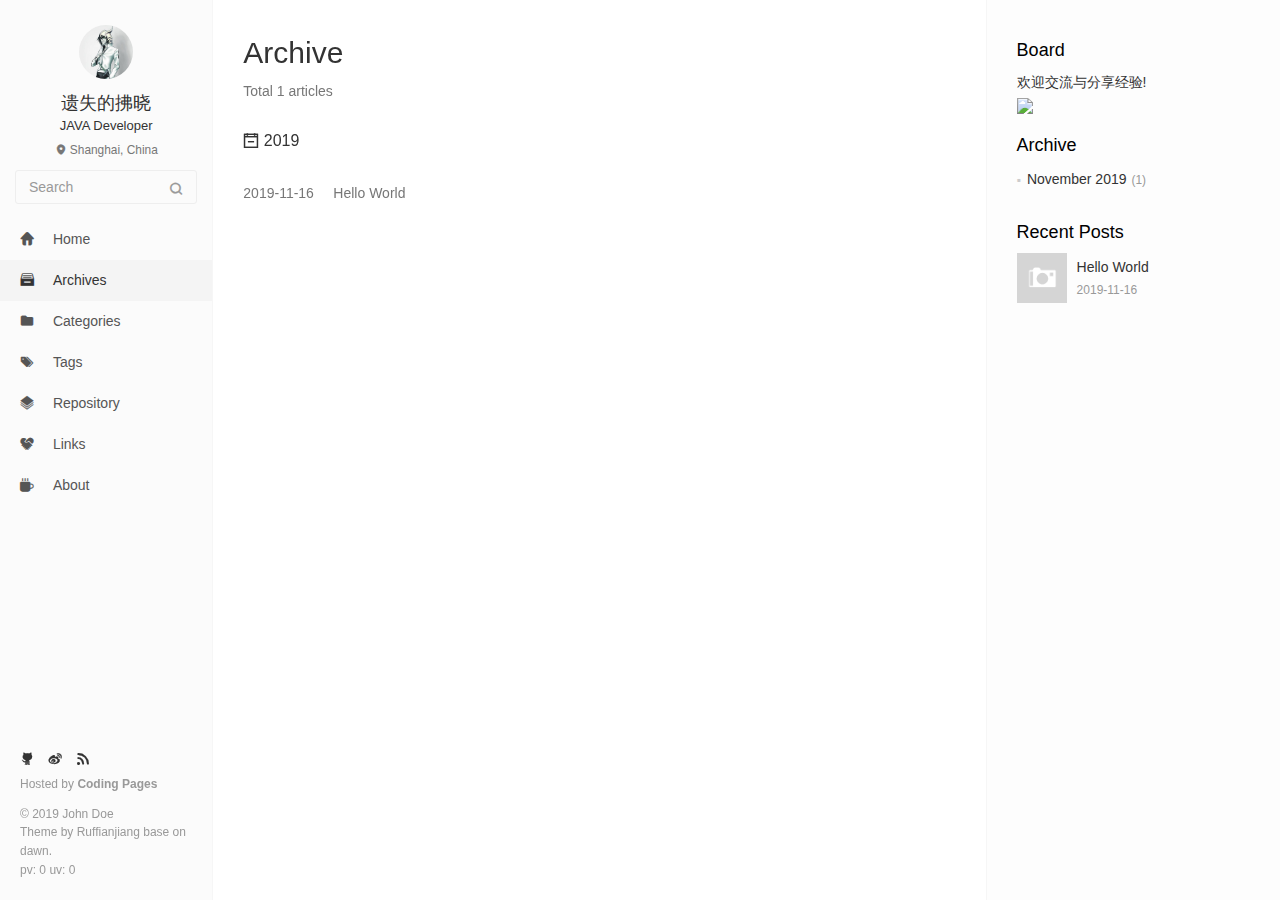
==== archives/index.html @ 8d607586 "Site updated: 2019-11-16 14:39:54" ====
<!DOCTYPE html>
<htmle>
<head>
  <meta charset="utf-8">
  
  <meta http-equiv="X-UA-Compatible" content="IE=edge,chrome=1">
  <meta name="viewport" content="width=device-width, initial-scale=1, maximum-scale=1, minimum-scale=1, user-scalable=no, minimal-ui">
  <meta name="renderer" content="webkit">
  <meta http-equiv="Cache-Control" content="no-transform" />
  <meta http-equiv="Cache-Control" content="no-siteapp" />
  <meta name="apple-mobile-web-app-capable" content="yes">
  <meta name="apple-mobile-web-app-status-bar-style" content="black">
  <meta name="format-detection" content="telephone=no,email=no,adress=no">
  <!-- Color theme for statusbar -->
  <meta name="theme-color" content="#000000" />
  <!-- 强制页面在当前窗口以独立页面显示,防止别人在框架里调用页面 -->
  <meta http-equiv="window-target" content="_top" />
  
  
  <title>Archive | Hexo</title>
  <meta property="og:type" content="website">
<meta property="og:title" content="Hexo">
<meta property="og:url" content="http:&#x2F;&#x2F;yoursite.com&#x2F;archives&#x2F;index.html">
<meta property="og:site_name" content="Hexo">
<meta property="og:locale" content="en">
<meta name="twitter:card" content="summary">
  <!-- Canonical links -->
  <link rel="canonical" href="http://yoursite.com/archives/index.html">
  
    <link rel="alternate" href="/atom.xml" title="Hexo" type="application/atom+xml">
  
  
    <link rel="icon" href="/favicon.png" type="image/x-icon">
  
  <link rel="stylesheet" href="/css/style.css">
  
  
  
    <link href="//cdn.jsdelivr.net/npm/@fancyapps/fancybox@3.3.5/dist/jquery.fancybox.min.css" rel="stylesheet">
  
  
</head>


<body class="main-center" itemscope itemtype="http://schema.org/WebPage">
  <header class="header" itemscope itemtype="http://schema.org/WPHeader">
  <div class="slimContent">
    <div class="navbar-header">
      
      
      <div class="profile-block text-center">
        <a id="avatar" href="https://github.com/Ruffianjiang" target="_blank">
          <img class="img-circle img-rotate" src="/images/avatar.jpg" width="200" height="200">
        </a>
        <h2 id="name" class="hidden-xs hidden-sm">遗失的拂晓</h2>
        <h3 id="title" class="hidden-xs hidden-sm hidden-md">JAVA Developer</h3>
        <small id="location" class="text-muted hidden-xs hidden-sm"><i class="icon icon-map-marker"></i> Shanghai, China</small>
      </div>
      
      <div class="search" id="search-form-wrap">

    <form class="search-form sidebar-form">
        <div class="input-group">
            <input type="text" class="search-form-input form-control" placeholder="Search" />
            <span class="input-group-btn">
                <button type="submit" class="search-form-submit btn btn-flat" onclick="return false;"><i class="icon icon-search"></i></button>
            </span>
        </div>
    </form>
    <div class="ins-search">
  <div class="ins-search-mask"></div>
  <div class="ins-search-container">
    <div class="ins-input-wrapper">
      <input type="text" class="ins-search-input" placeholder="Type something..." x-webkit-speech />
      <button type="button" class="close ins-close ins-selectable" data-dismiss="modal" aria-label="Close"><span aria-hidden="true">×</span></button>
    </div>
    <div class="ins-section-wrapper">
      <div class="ins-section-container"></div>
    </div>
  </div>
</div>


</div>
      <button class="navbar-toggle collapsed" type="button" data-toggle="collapse" data-target="#main-navbar" aria-controls="main-navbar" aria-expanded="false">
        <span class="sr-only">Toggle navigation</span>
        <span class="icon-bar"></span>
        <span class="icon-bar"></span>
        <span class="icon-bar"></span>
      </button>
    </div>
    <nav id="main-navbar" class="collapse navbar-collapse" itemscope itemtype="http://schema.org/SiteNavigationElement" role="navigation">
      <ul class="nav navbar-nav main-nav menu-highlight">
        
        
        <li class="menu-item menu-item-home">
          <a href="/.">
            
            <i class="icon icon-home-fill"></i>
            
            <span class="menu-title">Home</span>
          </a>
        </li>
        
        
        <li class="menu-item menu-item-archives">
          <a href="/archives">
            
            <i class="icon icon-archives-fill"></i>
            
            <span class="menu-title">Archives</span>
          </a>
        </li>
        
        
        <li class="menu-item menu-item-categories">
          <a href="/categories">
            
            <i class="icon icon-folder"></i>
            
            <span class="menu-title">Categories</span>
          </a>
        </li>
        
        
        <li class="menu-item menu-item-tags">
          <a href="/tags">
            
            <i class="icon icon-tags"></i>
            
            <span class="menu-title">Tags</span>
          </a>
        </li>
        
        
        <li class="menu-item menu-item-repository">
          <a href="/repository">
            
            <i class="icon icon-project"></i>
            
            <span class="menu-title">Repository</span>
          </a>
        </li>
        
        
        <li class="menu-item menu-item-links">
          <a href="/links">
            
            <i class="icon icon-friendship"></i>
            
            <span class="menu-title">Links</span>
          </a>
        </li>
        
        
        <li class="menu-item menu-item-about">
          <a href="/about">
            
            <i class="icon icon-cup-fill"></i>
            
            <span class="menu-title">About</span>
          </a>
        </li>
        
      </ul>
      
	
    <ul class="social-links">
    	
        <li><a href="https://github.com/Ruffianjiang" target="_blank" title="Github" data-toggle=tooltip data-placement=top><i class="icon icon-github"></i></a></li>
        
        <li><a href="http://weibo.com/lossingdawnn" target="_blank" title="Weibo" data-toggle=tooltip data-placement=top><i class="icon icon-weibo"></i></a></li>
        
        <li><a href="/atom.xml" target="_blank" title="Rss" data-toggle=tooltip data-placement=top><i class="icon icon-rss"></i></a></li>
        
    </ul>

    </nav>
  </div>
</header>

  
    <aside class="sidebar" itemscope itemtype="http://schema.org/WPSideBar">
  <div class="slimContent">
    
      <div class="widget">
    <h3 class="widget-title">Board</h3>
    <div class="widget-body">
        <div id="board">
            <div class="content">
                <p>欢迎交流与分享经验!</p> <img src="https://s2.ax1x.com/2019/05/25/VFodPJ.jpg"/>
            </div>
        </div>
    </div>
</div>

    
      

    
      

    
      
    
      
  <div class="widget">
    <h3 class="widget-title">Archive</h3>
    <div class="widget-body">
      <ul class="archive-list"><li class="archive-list-item"><a class="archive-list-link" href="/archives/2019/11/">November 2019</a><span class="archive-list-count">1</span></li></ul>
    </div>
  </div>


    
      
  <div class="widget">
    <h3 class="widget-title">Recent Posts</h3>
    <div class="widget-body">
      <ul class="recent-post-list list-unstyled ">
        
          <li>
            
            <div class="item-thumb">
              <a href="/2019/11/16/hello-world/" class="thumb">
    
    
        <span class="thumb-image thumb-none"></span>
    
</a>

            </div>
            
            <div class="item-inner">
              <p class="item-category">
                
              </p>
              <p class="item-title">
                <a href="/2019/11/16/hello-world/" class="title">Hello World</a>
              </p>
              <p class="item-date">
                <time datetime="2019-11-16T06:09:20.937Z" itemprop="datePublished">2019-11-16</time>
              </p>
            </div>
          </li>
          
      </ul>
    </div>
  </div>
  

    
  </div>
</aside>

  
  
<main class="main" role="main">
  	<article class="content article article-archives article-type-list" itemscope="">
	    <header class="article-header">
	      <h1 itemprop="title">Archive</h1>
	      <p class="text-muted">Total 1 articles</p>
	    </header>
	    <div class="article-body">
	      
  
  
    
    
      
      
      <section class="panel panel-default b-no">
        <div class="panel-heading" role="tab">
          <h3 class="panel-title">
            <a data-toggle="collapse" href="#collapse2019" aria-expanded="true">
              <i class="icon icon-calendar-plus text-active"></i><i class="icon icon-calendar-minus text"></i>
              2019
            </a>
            <!--<a href="/archives/2019" class="archive-year">2019</a>-->
          </h3>
        </div>
        <div id="collapse2019" class="panel-collapse collapse in" role="tabpanel" aria-labelledby="heading2019">
        <div class="panel-body">
          <div class="collection">
    
    
<a href="/2019/11/16/hello-world/" class="collection-item" target="_blank" itemprop="url">
  <time datetime="2019-11-16T06:09:20.937Z" itemprop="datePublished">2019-11-16</time>
  <span>&nbsp;&nbsp;&nbsp;</span> Hello World
</a>


  
  
    </div></div></div></section>
  


	    </div>
  	</article>
  	
 	
</main>

  <footer class="footer" itemscope itemtype="http://schema.org/WPFooter">
    
	
    <ul class="social-links">
    	
        <li><a href="https://github.com/Ruffianjiang" target="_blank" title="Github" data-toggle=tooltip data-placement=top><i class="icon icon-github"></i></a></li>
        
        <li><a href="http://weibo.com/lossingdawnn" target="_blank" title="Weibo" data-toggle=tooltip data-placement=top><i class="icon icon-weibo"></i></a></li>
        
        <li><a href="/atom.xml" target="_blank" title="Rss" data-toggle=tooltip data-placement=top><i class="icon icon-rss"></i></a></li>
        
    </ul>

    <div class="copyright">
        <p>Hosted by <a href="https://pages.coding.me" target="_blank" rel="noopener" style="font-weight: bold">Coding Pages</a></p>

        
            &copy; 2019 John Doe
        

        <div class="publishby">
            Theme by <a href="https://github.com/Ruffianjiang" target="_blank">
                Ruffianjiang </a>base on <a
                    href="https://github.com/Ruffianjiang/hexo-theme-dawn" target="_blank">dawn</a>.
        </div>

        
            <script async src="//busuanzi.ibruce.info/busuanzi/2.3/busuanzi.pure.mini.js"></script>
            <span id="busuanzi_container_site_pv_diy" class="busuanzi">pv: <span id="busuanzi_value_site_pv">0</span> </span>
            <span id="busuanzi_container_site_uv_diy" class="busuanzi">uv: <span id="busuanzi_value_site_uv">0</span></span>
        

        <!--
        <script src="https://s19.cnzz.com/z_stat.php?id=1273905585&web_id=1273905585" language="JavaScript"></script>
        <script type="text/javascript">
            var cnzz_protocol = (("https:" == document.location.protocol) ? " https://" : " http://");
            document.write(unescape("%3Cspan id='cnzz_stat_icon_1273905585'%3E%3C/span%3E%3Cscript src='"
                + cnzz_protocol
                + "s19.cnzz.com/z_stat.php%3Fid%3D1273905585%26online%3D1%26show%3Dline' type='text/javascript'%3E%3C/script%3E"));
        </script>

        <script type="text/javascript">
            var cnzz_protocol = (("https:" == document.location.protocol) ? " https://" : " http://");
            document.write(unescape("%3Cspan id='cnzz_stat_icon_1273905585'%3E%3C/span%3E%3Cscript src='"
                + cnzz_protocol
                + "s19.cnzz.com/z_stat.php%3Fid%3D1273905585%26show%3Dpic' type='text/javascript'%3E%3C/script%3E"));
        </script>

        <script type="text/javascript">
            var cnzz_s_tag = document.createElement('script');
            cnzz_s_tag.type = 'text/javascript';
            cnzz_s_tag.async = true;
            cnzz_s_tag.charset = 'utf-8';
            cnzz_s_tag.src = 'https://s19.cnzz.com/z_stat.php%3Fid%3D1273905585%26show%3Dpic';
            var root_s = document.getElementsByTagName('script')[0];
            root_s.parentNode.insertBefore(cnzz_s_tag, root_s);
        </script>

        <script type="text/javascript">
            var cnzz_protocol = (("https:" == document.location.protocol) ? " https://" : " http://");
            document.write(unescape("%3Cspan id='cnzz_stat_icon_1273905585'%3E%3C/span%3E%3Cscript src='"
                + cnzz_protocol
                + "s19.cnzz.com/z_stat.php%3Fid%3D1273905585' type='text/javascript'%3E%3C/script%3E"));
        </script>
        -->

    </div>
</footer>

  <script src="//cdn.jsdelivr.net/npm/jquery@1.12.4/dist/jquery.min.js"></script>
<script>
window.jQuery || document.write('<script src="js/jquery.min.js"><\/script>')
</script>
<script src="/js/plugin.min.js"></script>
<script src="/js/application.js"></script>

    <script>
(function (window) {
    var INSIGHT_CONFIG = {
        TRANSLATION: {
            POSTS: 'Posts',
            PAGES: 'Pages',
            CATEGORIES: 'Categories',
            TAGS: 'Tags',
            UNTITLED: '(Untitled)',
        },
        ROOT_URL: '/',
        CONTENT_URL: '/content.json',
    };
    window.INSIGHT_CONFIG = INSIGHT_CONFIG;
})(window);
</script>
<script src="/js/insight.js"></script>







  <script src="//cdn.jsdelivr.net/npm/@fancyapps/fancybox@3.3.5/dist/jquery.fancybox.min.js"></script>
  <script>
  //利用 FancyBox 实现点击图片放大
  $(document).ready(function() {
    $('article img').not('[hidden]').not('.panel-body img').each(function() {
      var $image = $(this);
      var imageCaption = $image.attr('alt');
      var $imageWrapLink = $image.parent('a');
      if ($imageWrapLink.length < 1) {
        var src = this.getAttribute('src');
        var idx = src.lastIndexOf('?');
        if (idx != -1) {
          src = src.substring(0, idx);
        }
        $imageWrapLink = $image.wrap('<a href="' + src + '"></a>').parent('a');
      }
      $imageWrapLink.attr('data-fancybox', 'images');
      if (imageCaption) {
        $imageWrapLink.attr('data-caption', imageCaption);
      }
    });
    $().fancybox({
      selector: '[data-fancybox="images"]',
      hash: false,
      loop: false,
    });
  });
  </script>




    <script defer>
var _hmt = _hmt || [];

</script>



</body>
</html>
---- css/style.css ----
@charset "UTF-8";

/**
 * global variables and mixins
 */

/**
 * font family
 */

/**
 *
 */

/* Mixins */

/**
 * bootstrap
 */

/*!
 * Bootstrap v3.3.7 (http://getbootstrap.com)
 * Copyright 2011-2016 Twitter, Inc.
 * Licensed under MIT (https://github.com/twbs/bootstrap/blob/master/LICENSE)
 */

/*! normalize.css v3.0.3 | MIT License | github.com/necolas/normalize.css */

html {
  font-family: sans-serif;
  -ms-text-size-adjust: 100%;
  -webkit-text-size-adjust: 100%;
}

body {
  margin: 0;
}

article,
aside,
details,
figcaption,
figure,
footer,
header,
hgroup,
main,
menu,
nav,
section,
summary {
  display: block;
}

audio,
canvas,
progress,
video {
  display: inline-block;
  vertical-align: baseline;
}

audio:not([controls]) {
  display: none;
  height: 0;
}

[hidden],
template {
  display: none;
}

a {
  background-color: transparent;
}

a:active,
a:hover {
  outline: 0;
}

abbr[title] {
  border-bottom: 1px dotted;
}

b,
strong {
  font-weight: bold;
}

dfn {
  font-style: italic;
}

h1 {
  font-size: 2em;
  margin: 0.67em 0;
}

mark {
  background: #ff0;
  color: #000;
}

small {
  font-size: 80%;
}

sub,
sup {
  font-size: 75%;
  line-height: 0;
  position: relative;
  vertical-align: baseline;
}

sup {
  top: -0.5em;
}

sub {
  bottom: -0.25em;
}

img {
  border: 0;
}

svg:not(:root) {
  overflow: hidden;
}

figure {
  margin: 1em 40px;
}

hr {
  -webkit-box-sizing: content-box;
  box-sizing: content-box;
  height: 0;
}

pre {
  overflow: auto;
}

code,
kbd,
pre,
samp {
  font-family: monospace,monospace;
  font-size: 1em;
}

button,
input,
optgroup,
select,
textarea {
  color: inherit;
  font: inherit;
  margin: 0;
}

button {
  overflow: visible;
}

button,
select {
  text-transform: none;
}

button,
html input[type="button"],
input[type="reset"],
input[type="submit"] {
  -webkit-appearance: button;
  cursor: pointer;
}

button[disabled],
html input[disabled] {
  cursor: default;
}

button::-moz-focus-inner,
input::-moz-focus-inner {
  border: 0;
  padding: 0;
}

input {
  line-height: normal;
}

input[type="checkbox"],
input[type="radio"] {
  -webkit-box-sizing: border-box;
  box-sizing: border-box;
  padding: 0;
}

input[type="number"]::-webkit-inner-spin-button,
input[type="number"]::-webkit-outer-spin-button {
  height: auto;
}

input[type="search"] {
  -webkit-appearance: textfield;
  -webkit-box-sizing: content-box;
  box-sizing: content-box;
}

input[type="search"]::-webkit-search-cancel-button,
input[type="search"]::-webkit-search-decoration {
  -webkit-appearance: none;
}

fieldset {
  border: 1px solid #c0c0c0;
  margin: 0 2px;
  padding: 0.35em 0.625em 0.75em;
}

legend {
  border: 0;
  padding: 0;
}

textarea {
  overflow: auto;
}

optgroup {
  font-weight: bold;
}

table {
  border-collapse: collapse;
  border-spacing: 0;
}

td,
th {
  padding: 0;
}

/*! Source: https://github.com/h5bp/html5-boilerplate/blob/master/src/css/main.css */

* {
  -webkit-box-sizing: border-box;
  box-sizing: border-box;
}

*:before,
*:after {
  -webkit-box-sizing: border-box;
  box-sizing: border-box;
}

html {
  font-size: 10px;
  -webkit-tap-highlight-color: transparent;
}

input,
button,
select,
textarea {
  font-family: inherit;
  font-size: inherit;
  line-height: inherit;
}

a {
  color: #2196f3;
  text-decoration: none;
}

a:hover,
a:focus {
  color: #0a6ebd;
  text-decoration: underline;
}

a:focus {
  outline: 5px auto -webkit-focus-ring-color;
  outline-offset: -2px;
}

figure {
  margin: 0;
}

img {
  vertical-align: middle;
}

.img-responsive {
  display: block;
  max-width: 100%;
  height: auto;
}

.img-rounded {
  border-radius: 6px;
}

.img-thumbnail {
  padding: 4px;
  line-height: 1.57143;
  background-color: #fff;
  border: 1px solid #ddd;
  border-radius: 4px;
  -webkit-transition: all 0.2s ease-in-out;
  transition: all 0.2s ease-in-out;
  display: inline-block;
  max-width: 100%;
  height: auto;
}

.img-circle {
  border-radius: 50%;
}

hr {
  margin-top: 21px;
  margin-bottom: 21px;
  border: 0;
  border-top: 1px solid #eeeeee;
}

.sr-only {
  position: absolute;
  width: 1px;
  height: 1px;
  margin: -1px;
  padding: 0;
  overflow: hidden;
  clip: rect(0, 0, 0, 0);
  border: 0;
}

.sr-only-focusable:active,
.sr-only-focusable:focus {
  position: static;
  width: auto;
  height: auto;
  margin: 0;
  overflow: visible;
  clip: auto;
}

[role="button"] {
  cursor: pointer;
}

h1,
h2,
h3,
h4,
h5,
h6,
.h1,
.h2,
.h3,
.h4,
.h5,
.h6 {
  font-family: inherit;
  font-weight: 500;
  line-height: 1.1;
  color: inherit;
}

h1 small,
h1 .small,
h2 small,
h2 .small,
h3 small,
h3 .small,
h4 small,
h4 .small,
h5 small,
h5 .small,
h6 small,
h6 .small,
.h1 small,
.h1 .small,
.h2 small,
.h2 .small,
.h3 small,
.h3 .small,
.h4 small,
.h4 .small,
.h5 small,
.h5 .small,
.h6 small,
.h6 .small {
  font-weight: normal;
  line-height: 1;
  color: #777777;
}

h1,
.h1,
h2,
.h2,
h3,
.h3 {
  margin-top: 21px;
  margin-bottom: 10.5px;
}

h1 small,
h1 .small,
.h1 small,
.h1 .small,
h2 small,
h2 .small,
.h2 small,
.h2 .small,
h3 small,
h3 .small,
.h3 small,
.h3 .small {
  font-size: 65%;
}

h4,
.h4,
h5,
.h5,
h6,
.h6 {
  margin-top: 10.5px;
  margin-bottom: 10.5px;
}

h4 small,
h4 .small,
.h4 small,
.h4 .small,
h5 small,
h5 .small,
.h5 small,
.h5 .small,
h6 small,
h6 .small,
.h6 small,
.h6 .small {
  font-size: 75%;
}

h1,
.h1 {
  font-size: 30px;
}

h2,
.h2 {
  font-size: 26px;
}

h3,
.h3 {
  font-size: 22px;
}

h4,
.h4 {
  font-size: 18px;
}

h5,
.h5 {
  font-size: 14px;
}

h6,
.h6 {
  font-size: 12px;
}

p {
  margin: 0 0 10.5px;
}

.lead {
  margin-bottom: 21px;
  font-size: 16px;
  font-weight: 300;
  line-height: 1.4;
}

small,
.small {
  font-size: 85%;
}

mark,
.mark {
  background-color: #fcf8e3;
  padding: .2em;
}

.text-left {
  text-align: left;
}

.text-right {
  text-align: right;
}

.text-center {
  text-align: center;
}

.text-justify {
  text-align: justify;
}

.text-nowrap {
  white-space: nowrap;
}

.text-lowercase {
  text-transform: lowercase;
}

.text-uppercase,
.initialism {
  text-transform: uppercase;
}

.text-capitalize {
  text-transform: capitalize;
}

.text-muted {
  color: #777777 !important;
}

.text-primary {
  color: #2196f3;
}

a.text-primary:hover,
a.text-primary:focus {
  color: #0c7cd5;
}

.text-success {
  color: #3c763d;
}

a.text-success:hover,
a.text-success:focus {
  color: #2b542c;
}

.text-info {
  color: #31708f;
}

a.text-info:hover,
a.text-info:focus {
  color: #245269;
}

.text-warning {
  color: #8a6d3b;
}

a.text-warning:hover,
a.text-warning:focus {
  color: #66512c;
}

.text-danger {
  color: #a94442;
}

a.text-danger:hover,
a.text-danger:focus {
  color: #843534;
}

.bg-primary {
  color: #fff;
}

.bg-primary {
  background-color: #2196f3;
}

a.bg-primary:hover,
a.bg-primary:focus {
  background-color: #0c7cd5;
}

.bg-success {
  background-color: #dff0d8;
}

a.bg-success:hover,
a.bg-success:focus {
  background-color: #c1e2b3;
}

.bg-info {
  background-color: #d9edf7;
}

a.bg-info:hover,
a.bg-info:focus {
  background-color: #afd9ee;
}

.bg-warning {
  background-color: #fcf8e3;
}

a.bg-warning:hover,
a.bg-warning:focus {
  background-color: #f7ecb5;
}

.bg-danger {
  background-color: #f2dede;
}

a.bg-danger:hover,
a.bg-danger:focus {
  background-color: #e4b9b9;
}

.page-header {
  padding-bottom: 9.5px;
  margin: 42px 0 21px;
  border-bottom: 1px solid #eeeeee;
}

ul,
ol {
  margin-top: 0;
  margin-bottom: 10.5px;
}

ul ul,
ul ol,
ol ul,
ol ol {
  margin-bottom: 0;
}

.list-unstyled {
  padding-left: 0;
  list-style: none;
}

.list-inline {
  padding-left: 0;
  list-style: none;
  margin-left: -5px;
}

.list-inline > li {
  display: inline-block;
  padding-left: 5px;
  padding-right: 5px;
}

dl {
  margin-top: 0;
  margin-bottom: 21px;
}

dt,
dd {
  line-height: 1.57143;
}

dt {
  font-weight: bold;
}

dd {
  margin-left: 0;
}

.dl-horizontal dd:before,
.dl-horizontal dd:after {
  content: " ";
  display: table;
}

.dl-horizontal dd:after {
  clear: both;
}

abbr[title],
abbr[data-original-title] {
  cursor: help;
  border-bottom: 1px dotted #777777;
}

.initialism {
  font-size: 90%;
}

blockquote {
  padding: 10.5px 16px;
  margin: 0 0 21px;
  border: 1px dotted #eeeeee;
  border-left: 3px solid #eeeeee;
  background-color: #fbfbfb;
}

blockquote p:last-child,
blockquote ul:last-child,
blockquote ol:last-child {
  margin-bottom: 0;
}

blockquote footer,
blockquote small,
blockquote .small {
  display: block;
  font-size: 80%;
  line-height: 1.57143;
  color: #777777;
}

blockquote footer:before,
blockquote small:before,
blockquote .small:before {
  content: '\2014 \00A0';
}

.blockquote-reverse,
blockquote.pull-right {
  padding-right: 15px;
  padding-left: 0;
  border-right: 5px solid #eeeeee;
  border-left: 0;
  text-align: right;
}

.blockquote-reverse footer:before,
.blockquote-reverse small:before,
.blockquote-reverse .small:before,
blockquote.pull-right footer:before,
blockquote.pull-right small:before,
blockquote.pull-right .small:before {
  content: '';
}

.blockquote-reverse footer:after,
.blockquote-reverse small:after,
.blockquote-reverse .small:after,
blockquote.pull-right footer:after,
blockquote.pull-right small:after,
blockquote.pull-right .small:after {
  content: '\00A0 \2014';
}

address {
  margin-bottom: 21px;
  font-style: normal;
  line-height: 1.57143;
}

.container {
  margin-right: auto;
  margin-left: auto;
  padding-left: 15px;
  padding-right: 15px;
}

.container:before,
.container:after {
  content: " ";
  display: table;
}

.container:after {
  clear: both;
}

.container-fluid {
  margin-right: auto;
  margin-left: auto;
  padding-left: 15px;
  padding-right: 15px;
}

.container-fluid:before,
.container-fluid:after {
  content: " ";
  display: table;
}

.container-fluid:after {
  clear: both;
}

.row {
  margin-left: -15px;
  margin-right: -15px;
}

.row:before,
.row:after {
  content: " ";
  display: table;
}

.row:after {
  clear: both;
}

.col-xs-1,
.col-sm-1,
.col-md-1,
.col-lg-1,
.col-xs-2,
.col-sm-2,
.col-md-2,
.col-lg-2,
.col-xs-3,
.col-sm-3,
.col-md-3,
.col-lg-3,
.col-xs-4,
.col-sm-4,
.col-md-4,
.col-lg-4,
.col-xs-5,
.col-sm-5,
.col-md-5,
.col-lg-5,
.col-xs-6,
.col-sm-6,
.col-md-6,
.col-lg-6,
.col-xs-7,
.col-sm-7,
.col-md-7,
.col-lg-7,
.col-xs-8,
.col-sm-8,
.col-md-8,
.col-lg-8,
.col-xs-9,
.col-sm-9,
.col-md-9,
.col-lg-9,
.col-xs-10,
.col-sm-10,
.col-md-10,
.col-lg-10,
.col-xs-11,
.col-sm-11,
.col-md-11,
.col-lg-11,
.col-xs-12,
.col-sm-12,
.col-md-12,
.col-lg-12 {
  position: relative;
  min-height: 1px;
  padding-left: 15px;
  padding-right: 15px;
}

.col-xs-1,
.col-xs-2,
.col-xs-3,
.col-xs-4,
.col-xs-5,
.col-xs-6,
.col-xs-7,
.col-xs-8,
.col-xs-9,
.col-xs-10,
.col-xs-11,
.col-xs-12 {
  float: left;
}

.col-xs-1 {
  width: 8.33333%;
}

.col-xs-2 {
  width: 16.66667%;
}

.col-xs-3 {
  width: 25%;
}

.col-xs-4 {
  width: 33.33333%;
}

.col-xs-5 {
  width: 41.66667%;
}

.col-xs-6 {
  width: 50%;
}

.col-xs-7 {
  width: 58.33333%;
}

.col-xs-8 {
  width: 66.66667%;
}

.col-xs-9 {
  width: 75%;
}

.col-xs-10 {
  width: 83.33333%;
}

.col-xs-11 {
  width: 91.66667%;
}

.col-xs-12 {
  width: 100%;
}

.col-xs-pull-0 {
  right: auto;
}

.col-xs-pull-1 {
  right: 8.33333%;
}

.col-xs-pull-2 {
  right: 16.66667%;
}

.col-xs-pull-3 {
  right: 25%;
}

.col-xs-pull-4 {
  right: 33.33333%;
}

.col-xs-pull-5 {
  right: 41.66667%;
}

.col-xs-pull-6 {
  right: 50%;
}

.col-xs-pull-7 {
  right: 58.33333%;
}

.col-xs-pull-8 {
  right: 66.66667%;
}

.col-xs-pull-9 {
  right: 75%;
}

.col-xs-pull-10 {
  right: 83.33333%;
}

.col-xs-pull-11 {
  right: 91.66667%;
}

.col-xs-pull-12 {
  right: 100%;
}

.col-xs-push-0 {
  left: auto;
}

.col-xs-push-1 {
  left: 8.33333%;
}

.col-xs-push-2 {
  left: 16.66667%;
}

.col-xs-push-3 {
  left: 25%;
}

.col-xs-push-4 {
  left: 33.33333%;
}

.col-xs-push-5 {
  left: 41.66667%;
}

.col-xs-push-6 {
  left: 50%;
}

.col-xs-push-7 {
  left: 58.33333%;
}

.col-xs-push-8 {
  left: 66.66667%;
}

.col-xs-push-9 {
  left: 75%;
}

.col-xs-push-10 {
  left: 83.33333%;
}

.col-xs-push-11 {
  left: 91.66667%;
}

.col-xs-push-12 {
  left: 100%;
}

.col-xs-offset-0 {
  margin-left: 0%;
}

.col-xs-offset-1 {
  margin-left: 8.33333%;
}

.col-xs-offset-2 {
  margin-left: 16.66667%;
}

.col-xs-offset-3 {
  margin-left: 25%;
}

.col-xs-offset-4 {
  margin-left: 33.33333%;
}

.col-xs-offset-5 {
  margin-left: 41.66667%;
}

.col-xs-offset-6 {
  margin-left: 50%;
}

.col-xs-offset-7 {
  margin-left: 58.33333%;
}

.col-xs-offset-8 {
  margin-left: 66.66667%;
}

.col-xs-offset-9 {
  margin-left: 75%;
}

.col-xs-offset-10 {
  margin-left: 83.33333%;
}

.col-xs-offset-11 {
  margin-left: 91.66667%;
}

.col-xs-offset-12 {
  margin-left: 100%;
}

.btn {
  display: inline-block;
  margin-bottom: 0;
  font-weight: normal;
  text-align: center;
  vertical-align: middle;
  -ms-touch-action: manipulation;
  touch-action: manipulation;
  cursor: pointer;
  background-image: none;
  border: 1px solid transparent;
  white-space: nowrap;
  padding: 6px 12px;
  font-size: 14px;
  line-height: 1.57143;
  border-radius: 4px;
  -webkit-user-select: none;
  -moz-user-select: none;
  -ms-user-select: none;
  user-select: none;
}

.btn:focus,
.btn.focus,
.btn:active:focus,
.btn:active.focus,
.btn.active:focus,
.btn.active.focus {
  outline: 5px auto -webkit-focus-ring-color;
  outline-offset: -2px;
}

.btn:hover,
.btn:focus,
.btn.focus {
  color: #333;
  text-decoration: none;
}

.btn:active,
.btn.active {
  outline: 0;
  background-image: none;
  -webkit-box-shadow: inset 0 3px 5px rgba(0, 0, 0, 0.125);
  box-shadow: inset 0 3px 5px rgba(0, 0, 0, 0.125);
}

.btn.disabled,
.btn[disabled],
fieldset[disabled] .btn {
  cursor: not-allowed;
  opacity: 0.65;
  filter: alpha(opacity=65);
  -webkit-box-shadow: none;
  box-shadow: none;
}

a.btn.disabled,
fieldset[disabled] a.btn {
  pointer-events: none;
}

.btn-default {
  color: #333;
  background-color: #fff;
  border-color: #ccc;
}

.btn-default:focus,
.btn-default.focus {
  color: #333;
  background-color: #e6e6e6;
  border-color: #8c8c8c;
}

.btn-default:hover {
  color: #333;
  background-color: #e6e6e6;
  border-color: #adadad;
}

.btn-default:active,
.btn-default.active,
.open > .btn-default.dropdown-toggle {
  color: #333;
  background-color: #e6e6e6;
  border-color: #adadad;
}

.btn-default:active:hover,
.btn-default:active:focus,
.btn-default:active.focus,
.btn-default.active:hover,
.btn-default.active:focus,
.btn-default.active.focus,
.open > .btn-default.dropdown-toggle:hover,
.open > .btn-default.dropdown-toggle:focus,
.open > .btn-default.dropdown-toggle.focus {
  color: #333;
  background-color: #d4d4d4;
  border-color: #8c8c8c;
}

.btn-default:active,
.btn-default.active,
.open > .btn-default.dropdown-toggle {
  background-image: none;
}

.btn-default.disabled:hover,
.btn-default.disabled:focus,
.btn-default.disabled.focus,
.btn-default[disabled]:hover,
.btn-default[disabled]:focus,
.btn-default[disabled].focus,
fieldset[disabled] .btn-default:hover,
fieldset[disabled] .btn-default:focus,
fieldset[disabled] .btn-default.focus {
  background-color: #fff;
  border-color: #ccc;
}

.btn-default .badge {
  color: #fff;
  background-color: #333;
}

.btn-primary {
  color: #fff;
  background-color: #2196f3;
  border-color: #0d8aee;
}

.btn-primary:focus,
.btn-primary.focus {
  color: #fff;
  background-color: #0c7cd5;
  border-color: #064475;
}

.btn-primary:hover {
  color: #fff;
  background-color: #0c7cd5;
  border-color: #0a68b4;
}

.btn-primary:active,
.btn-primary.active,
.open > .btn-primary.dropdown-toggle {
  color: #fff;
  background-color: #0c7cd5;
  border-color: #0a68b4;
}

.btn-primary:active:hover,
.btn-primary:active:focus,
.btn-primary:active.focus,
.btn-primary.active:hover,
.btn-primary.active:focus,
.btn-primary.active.focus,
.open > .btn-primary.dropdown-toggle:hover,
.open > .btn-primary.dropdown-toggle:focus,
.open > .btn-primary.dropdown-toggle.focus {
  color: #fff;
  background-color: #0a68b4;
  border-color: #064475;
}

.btn-primary:active,
.btn-primary.active,
.open > .btn-primary.dropdown-toggle {
  background-image: none;
}

.btn-primary.disabled:hover,
.btn-primary.disabled:focus,
.btn-primary.disabled.focus,
.btn-primary[disabled]:hover,
.btn-primary[disabled]:focus,
.btn-primary[disabled].focus,
fieldset[disabled] .btn-primary:hover,
fieldset[disabled] .btn-primary:focus,
fieldset[disabled] .btn-primary.focus {
  background-color: #2196f3;
  border-color: #0d8aee;
}

.btn-primary .badge {
  color: #2196f3;
  background-color: #fff;
}

.btn-success {
  color: #fff;
  background-color: #5cb85c;
  border-color: #4cae4c;
}

.btn-success:focus,
.btn-success.focus {
  color: #fff;
  background-color: #449d44;
  border-color: #255625;
}

.btn-success:hover {
  color: #fff;
  background-color: #449d44;
  border-color: #398439;
}

.btn-success:active,
.btn-success.active,
.open > .btn-success.dropdown-toggle {
  color: #fff;
  background-color: #449d44;
  border-color: #398439;
}

.btn-success:active:hover,
.btn-success:active:focus,
.btn-success:active.focus,
.btn-success.active:hover,
.btn-success.active:focus,
.btn-success.active.focus,
.open > .btn-success.dropdown-toggle:hover,
.open > .btn-success.dropdown-toggle:focus,
.open > .btn-success.dropdown-toggle.focus {
  color: #fff;
  background-color: #398439;
  border-color: #255625;
}

.btn-success:active,
.btn-success.active,
.open > .btn-success.dropdown-toggle {
  background-image: none;
}

.btn-success.disabled:hover,
.btn-success.disabled:focus,
.btn-success.disabled.focus,
.btn-success[disabled]:hover,
.btn-success[disabled]:focus,
.btn-success[disabled].focus,
fieldset[disabled] .btn-success:hover,
fieldset[disabled] .btn-success:focus,
fieldset[disabled] .btn-success.focus {
  background-color: #5cb85c;
  border-color: #4cae4c;
}

.btn-success .badge {
  color: #5cb85c;
  background-color: #fff;
}

.btn-info {
  color: #fff;
  background-color: #56CCF2;
  border-color: #3ec5f0;
}

.btn-info:focus,
.btn-info.focus {
  color: #fff;
  background-color: #27beee;
  border-color: #0d7ea3;
}

.btn-info:hover {
  color: #fff;
  background-color: #27beee;
  border-color: #11aee0;
}

.btn-info:active,
.btn-info.active,
.open > .btn-info.dropdown-toggle {
  color: #fff;
  background-color: #27beee;
  border-color: #11aee0;
}

.btn-info:active:hover,
.btn-info:active:focus,
.btn-info:active.focus,
.btn-info.active:hover,
.btn-info.active:focus,
.btn-info.active.focus,
.open > .btn-info.dropdown-toggle:hover,
.open > .btn-info.dropdown-toggle:focus,
.open > .btn-info.dropdown-toggle.focus {
  color: #fff;
  background-color: #11aee0;
  border-color: #0d7ea3;
}

.btn-info:active,
.btn-info.active,
.open > .btn-info.dropdown-toggle {
  background-image: none;
}

.btn-info.disabled:hover,
.btn-info.disabled:focus,
.btn-info.disabled.focus,
.btn-info[disabled]:hover,
.btn-info[disabled]:focus,
.btn-info[disabled].focus,
fieldset[disabled] .btn-info:hover,
fieldset[disabled] .btn-info:focus,
fieldset[disabled] .btn-info.focus {
  background-color: #56CCF2;
  border-color: #3ec5f0;
}

.btn-info .badge {
  color: #56CCF2;
  background-color: #fff;
}

.btn-warning {
  color: #fff;
  background-color: #F09819;
  border-color: #e18b0f;
}

.btn-warning:focus,
.btn-warning.focus {
  color: #fff;
  background-color: #c97c0d;
  border-color: #694107;
}

.btn-warning:hover {
  color: #fff;
  background-color: #c97c0d;
  border-color: #a7670b;
}

.btn-warning:active,
.btn-warning.active,
.open > .btn-warning.dropdown-toggle {
  color: #fff;
  background-color: #c97c0d;
  border-color: #a7670b;
}

.btn-warning:active:hover,
.btn-warning:active:focus,
.btn-warning:active.focus,
.btn-warning.active:hover,
.btn-warning.active:focus,
.btn-warning.active.focus,
.open > .btn-warning.dropdown-toggle:hover,
.open > .btn-warning.dropdown-toggle:focus,
.open > .btn-warning.dropdown-toggle.focus {
  color: #fff;
  background-color: #a7670b;
  border-color: #694107;
}

.btn-warning:active,
.btn-warning.active,
.open > .btn-warning.dropdown-toggle {
  background-image: none;
}

.btn-warning.disabled:hover,
.btn-warning.disabled:focus,
.btn-warning.disabled.focus,
.btn-warning[disabled]:hover,
.btn-warning[disabled]:focus,
.btn-warning[disabled].focus,
fieldset[disabled] .btn-warning:hover,
fieldset[disabled] .btn-warning:focus,
fieldset[disabled] .btn-warning.focus {
  background-color: #F09819;
  border-color: #e18b0f;
}

.btn-warning .badge {
  color: #F09819;
  background-color: #fff;
}

.btn-danger {
  color: #fff;
  background-color: #FF512F;
  border-color: #ff3c16;
}

.btn-danger:focus,
.btn-danger.focus {
  color: #fff;
  background-color: #fb2900;
  border-color: #951800;
}

.btn-danger:hover {
  color: #fff;
  background-color: #fb2900;
  border-color: #d72300;
}

.btn-danger:active,
.btn-danger.active,
.open > .btn-danger.dropdown-toggle {
  color: #fff;
  background-color: #fb2900;
  border-color: #d72300;
}

.btn-danger:active:hover,
.btn-danger:active:focus,
.btn-danger:active.focus,
.btn-danger.active:hover,
.btn-danger.active:focus,
.btn-danger.active.focus,
.open > .btn-danger.dropdown-toggle:hover,
.open > .btn-danger.dropdown-toggle:focus,
.open > .btn-danger.dropdown-toggle.focus {
  color: #fff;
  background-color: #d72300;
  border-color: #951800;
}

.btn-danger:active,
.btn-danger.active,
.open > .btn-danger.dropdown-toggle {
  background-image: none;
}

.btn-danger.disabled:hover,
.btn-danger.disabled:focus,
.btn-danger.disabled.focus,
.btn-danger[disabled]:hover,
.btn-danger[disabled]:focus,
.btn-danger[disabled].focus,
fieldset[disabled] .btn-danger:hover,
fieldset[disabled] .btn-danger:focus,
fieldset[disabled] .btn-danger.focus {
  background-color: #FF512F;
  border-color: #ff3c16;
}

.btn-danger .badge {
  color: #FF512F;
  background-color: #fff;
}

.btn-link {
  color: #2196f3;
  font-weight: normal;
  border-radius: 0;
}

.btn-link,
.btn-link:active,
.btn-link.active,
.btn-link[disabled],
fieldset[disabled] .btn-link {
  background-color: transparent;
  -webkit-box-shadow: none;
  box-shadow: none;
}

.btn-link,
.btn-link:hover,
.btn-link:focus,
.btn-link:active {
  border-color: transparent;
}

.btn-link:hover,
.btn-link:focus {
  color: #0a6ebd;
  text-decoration: underline;
  background-color: transparent;
}

.btn-link[disabled]:hover,
.btn-link[disabled]:focus,
fieldset[disabled] .btn-link:hover,
fieldset[disabled] .btn-link:focus {
  color: #777777;
  text-decoration: none;
}

.btn-lg {
  padding: 10px 16px;
  font-size: 18px;
  line-height: 1.33333;
  border-radius: 6px;
}

.btn-sm {
  padding: 5px 10px;
  font-size: 12px;
  line-height: 1.5;
  border-radius: 3px;
}

.btn-xs {
  padding: 1px 5px;
  font-size: 12px;
  line-height: 1.5;
  border-radius: 3px;
}

.btn-block {
  display: block;
  width: 100%;
}

.btn-block + .btn-block {
  margin-top: 5px;
}

input[type="submit"].btn-block,
input[type="reset"].btn-block,
input[type="button"].btn-block {
  width: 100%;
}

.fade {
  opacity: 0;
  -webkit-transition: opacity 0.15s linear;
  transition: opacity 0.15s linear;
}

.fade.in {
  opacity: 1;
}

.collapse {
  display: none;
}

.collapse.in {
  display: block;
}

tr.collapse.in {
  display: table-row;
}

tbody.collapse.in {
  display: table-row-group;
}

.collapsing {
  position: relative;
  height: 0;
  overflow: hidden;
  -webkit-transition-property: height,visibility;
  transition-property: height,visibility;
  -webkit-transition-duration: 0.35s;
  transition-duration: 0.35s;
  -webkit-transition-timing-function: ease;
  transition-timing-function: ease;
}

.caret {
  display: inline-block;
  width: 0;
  height: 0;
  margin-left: 2px;
  vertical-align: middle;
  border-top: 4px dashed;
  border-top: 4px solid \9;
  border-right: 4px solid transparent;
  border-left: 4px solid transparent;
}

.dropup,
.dropdown {
  position: relative;
}

.dropdown-toggle:focus {
  outline: 0;
}

.dropdown-menu {
  position: absolute;
  top: 100%;
  left: 0;
  z-index: 1000;
  display: none;
  float: left;
  min-width: 160px;
  padding: 5px 0;
  margin: 2px 0 0;
  list-style: none;
  font-size: 14px;
  text-align: left;
  background-color: #fff;
  border: 1px solid #ccc;
  border: 1px solid rgba(0, 0, 0, 0.15);
  border-radius: 4px;
  -webkit-box-shadow: 0 6px 12px rgba(0, 0, 0, 0.175);
  box-shadow: 0 6px 12px rgba(0, 0, 0, 0.175);
  background-clip: padding-box;
}

.dropdown-menu.pull-right {
  right: 0;
  left: auto;
}

.dropdown-menu .divider {
  height: 1px;
  margin: 9.5px 0;
  overflow: hidden;
  background-color: #e5e5e5;
}

.dropdown-menu > li > a {
  display: block;
  padding: 3px 20px;
  clear: both;
  font-weight: normal;
  line-height: 1.57143;
  color: #333333;
  white-space: nowrap;
}

.dropdown-menu > li > a:hover,
.dropdown-menu > li > a:focus {
  text-decoration: none;
  color: #262626;
  background-color: #f5f5f5;
}

.dropdown-menu > .active > a,
.dropdown-menu > .active > a:hover,
.dropdown-menu > .active > a:focus {
  color: #fff;
  text-decoration: none;
  outline: 0;
  background-color: #2196f3;
}

.dropdown-menu > .disabled > a,
.dropdown-menu > .disabled > a:hover,
.dropdown-menu > .disabled > a:focus {
  color: #777777;
}

.dropdown-menu > .disabled > a:hover,
.dropdown-menu > .disabled > a:focus {
  text-decoration: none;
  background-color: transparent;
  background-image: none;
  filter: progid:DXImageTransform.Microsoft.gradient(enabled = false);
  cursor: not-allowed;
}

.open > .dropdown-menu {
  display: block;
}

.open > a {
  outline: 0;
}

.dropdown-menu-right {
  left: auto;
  right: 0;
}

.dropdown-menu-left {
  left: 0;
  right: auto;
}

.dropdown-header {
  display: block;
  padding: 3px 20px;
  font-size: 12px;
  line-height: 1.57143;
  color: #777777;
  white-space: nowrap;
}

.dropdown-backdrop {
  position: fixed;
  left: 0;
  right: 0;
  bottom: 0;
  top: 0;
  z-index: 990;
}

.pull-right > .dropdown-menu {
  right: 0;
  left: auto;
}

.dropup .caret,
.navbar-fixed-bottom .dropdown .caret {
  border-top: 0;
  border-bottom: 4px dashed;
  border-bottom: 4px solid \9;
  content: "";
}

.dropup .dropdown-menu,
.navbar-fixed-bottom .dropdown .dropdown-menu {
  top: auto;
  bottom: 100%;
  margin-bottom: 2px;
}

.input-group {
  position: relative;
  display: table;
  border-collapse: separate;
}

.input-group[class*="col-"] {
  float: none;
  padding-left: 0;
  padding-right: 0;
}

.input-group .form-control {
  position: relative;
  z-index: 2;
  float: left;
  width: 100%;
  margin-bottom: 0;
}

.input-group .form-control:focus {
  z-index: 3;
}

.input-group-addon,
.input-group-btn,
.input-group .form-control {
  display: table-cell;
}

.input-group-addon:not(:first-child):not(:last-child),
.input-group-btn:not(:first-child):not(:last-child),
.input-group .form-control:not(:first-child):not(:last-child) {
  border-radius: 0;
}

.input-group-addon,
.input-group-btn {
  width: 1%;
  white-space: nowrap;
  vertical-align: middle;
}

.input-group-addon {
  padding: 6px 12px;
  font-size: 14px;
  font-weight: normal;
  line-height: 1;
  color: #555555;
  text-align: center;
  background-color: #eeeeee;
  border: 1px solid #ccc;
  border-radius: 4px;
}

.input-group-addon.input-sm,
.input-group-sm > .input-group-addon,
.input-group-sm > .input-group-btn > .input-group-addon.btn {
  padding: 5px 10px;
  font-size: 12px;
  border-radius: 3px;
}

.input-group-addon.input-lg,
.input-group-lg > .input-group-addon,
.input-group-lg > .input-group-btn > .input-group-addon.btn {
  padding: 10px 16px;
  font-size: 18px;
  border-radius: 6px;
}

.input-group-addon input[type="radio"],
.input-group-addon input[type="checkbox"] {
  margin-top: 0;
}

.input-group .form-control:first-child,
.input-group-addon:first-child,
.input-group-btn:first-child > .btn,
.input-group-btn:first-child > .btn-group > .btn,
.input-group-btn:first-child > .dropdown-toggle,
.input-group-btn:last-child > .btn:not(:last-child):not(.dropdown-toggle),
.input-group-btn:last-child > .btn-group:not(:last-child) > .btn {
  border-bottom-right-radius: 0;
  border-top-right-radius: 0;
}

.input-group-addon:first-child {
  border-right: 0;
}

.input-group .form-control:last-child,
.input-group-addon:last-child,
.input-group-btn:last-child > .btn,
.input-group-btn:last-child > .btn-group > .btn,
.input-group-btn:last-child > .dropdown-toggle,
.input-group-btn:first-child > .btn:not(:first-child),
.input-group-btn:first-child > .btn-group:not(:first-child) > .btn {
  border-bottom-left-radius: 0;
  border-top-left-radius: 0;
}

.input-group-addon:last-child {
  border-left: 0;
}

.input-group-btn {
  position: relative;
  font-size: 0;
  white-space: nowrap;
}

.input-group-btn > .btn {
  position: relative;
}

.input-group-btn > .btn + .btn {
  margin-left: -1px;
}

.input-group-btn > .btn:hover,
.input-group-btn > .btn:focus,
.input-group-btn > .btn:active {
  z-index: 2;
}

.input-group-btn:first-child > .btn,
.input-group-btn:first-child > .btn-group {
  margin-right: -1px;
}

.input-group-btn:last-child > .btn,
.input-group-btn:last-child > .btn-group {
  z-index: 2;
  margin-left: -1px;
}

.nav {
  margin-bottom: 0;
  padding-left: 0;
  list-style: none;
}

.nav:before,
.nav:after {
  content: " ";
  display: table;
}

.nav:after {
  clear: both;
}

.nav > li {
  position: relative;
  display: block;
}

.nav > li > a {
  position: relative;
  display: block;
  padding: 10px 15px;
}

.nav > li > a:hover,
.nav > li > a:focus {
  text-decoration: none;
  background-color: #eeeeee;
}

.nav > li.disabled > a {
  color: #777777;
}

.nav > li.disabled > a:hover,
.nav > li.disabled > a:focus {
  color: #777777;
  text-decoration: none;
  background-color: transparent;
  cursor: not-allowed;
}

.nav .open > a,
.nav .open > a:hover,
.nav .open > a:focus {
  background-color: #eeeeee;
  border-color: #2196f3;
}

.nav .nav-divider {
  height: 1px;
  margin: 9.5px 0;
  overflow: hidden;
  background-color: #e5e5e5;
}

.nav > li > a > img {
  max-width: none;
}

.nav-tabs {
  border-bottom: 1px solid #f2f2f2;
}

.nav-tabs > li {
  float: left;
  margin-bottom: -1px;
}

.nav-tabs > li > a {
  margin-right: 2px;
  line-height: 1.57143;
  border: 1px solid transparent;
  border-radius: 4px 4px 0 0;
}

.nav-tabs > li > a:hover {
  border-color: #eeeeee #eeeeee #f2f2f2;
}

.nav-tabs > li.active > a,
.nav-tabs > li.active > a:hover,
.nav-tabs > li.active > a:focus {
  color: #555555;
  background-color: #fff;
  border: 1px solid #f2f2f2;
  border-bottom-color: transparent;
  cursor: default;
}

.nav-pills > li {
  float: left;
}

.nav-pills > li > a {
  border-radius: 4px;
}

.nav-pills > li + li {
  margin-left: 2px;
}

.nav-pills > li.active > a,
.nav-pills > li.active > a:hover,
.nav-pills > li.active > a:focus {
  color: #fff;
  background-color: #2196f3;
}

.nav-stacked > li {
  float: none;
}

.nav-stacked > li + li {
  margin-top: 2px;
  margin-left: 0;
}

.nav-justified,
.nav-tabs.nav-justified {
  width: 100%;
}

.nav-justified > li,
.nav-tabs.nav-justified > li {
  float: none;
}

.nav-justified > li > a,
.nav-tabs.nav-justified > li > a {
  text-align: center;
  margin-bottom: 5px;
}

.nav-justified > .dropdown .dropdown-menu {
  top: auto;
  left: auto;
}

.nav-tabs-justified,
.nav-tabs.nav-justified {
  border-bottom: 0;
}

.nav-tabs-justified > li > a,
.nav-tabs.nav-justified > li > a {
  margin-right: 0;
  border-radius: 4px;
}

.nav-tabs-justified > .active > a,
.nav-tabs.nav-justified > .active > a,
.nav-tabs-justified > .active > a:hover,
.nav-tabs.nav-justified > .active > a:hover,
.nav-tabs-justified > .active > a:focus,
.nav-tabs.nav-justified > .active > a:focus {
  border: 1px solid #f2f2f2;
}

.tab-content > .tab-pane {
  display: none;
}

.tab-content > .active {
  display: block;
}

.nav-tabs .dropdown-menu {
  margin-top: -1px;
  border-top-right-radius: 0;
  border-top-left-radius: 0;
}

.navbar {
  position: relative;
  min-height: 50px;
  margin-bottom: 21px;
  border: 1px solid transparent;
}

.navbar:before,
.navbar:after {
  content: " ";
  display: table;
}

.navbar:after {
  clear: both;
}

.navbar-header:before,
.navbar-header:after {
  content: " ";
  display: table;
}

.navbar-header:after {
  clear: both;
}

.navbar-collapse {
  overflow-x: visible;
  padding-right: 15px;
  padding-left: 15px;
  border-top: 1px solid transparent;
  -webkit-box-shadow: inset 0 1px 0 rgba(255, 255, 255, 0.1);
  box-shadow: inset 0 1px 0 rgba(255, 255, 255, 0.1);
  -webkit-overflow-scrolling: touch;
}

.navbar-collapse:before,
.navbar-collapse:after {
  content: " ";
  display: table;
}

.navbar-collapse:after {
  clear: both;
}

.navbar-collapse.in {
  overflow-y: auto;
}

.navbar-fixed-top .navbar-collapse,
.navbar-fixed-bottom .navbar-collapse {
  max-height: 340px;
}

.container > .navbar-header,
.container > .navbar-collapse,
.container-fluid > .navbar-header,
.container-fluid > .navbar-collapse {
  margin-right: -15px;
  margin-left: -15px;
}

.navbar-static-top {
  z-index: 1000;
  border-width: 0 0 1px;
}

.navbar-fixed-top,
.navbar-fixed-bottom {
  position: fixed;
  right: 0;
  left: 0;
  z-index: 1030;
}

.navbar-fixed-top {
  top: 0;
  border-width: 0 0 1px;
}

.navbar-fixed-bottom {
  bottom: 0;
  margin-bottom: 0;
  border-width: 1px 0 0;
}

.navbar-brand {
  float: left;
  padding: 14.5px 15px;
  font-size: 18px;
  line-height: 21px;
  height: 50px;
}

.navbar-brand:hover,
.navbar-brand:focus {
  text-decoration: none;
}

.navbar-brand > img {
  display: block;
}

.navbar-toggle {
  position: relative;
  float: right;
  margin-right: 15px;
  padding: 10px 10px;
  margin-top: 8px;
  margin-bottom: 8px;
  background-color: transparent;
  background-image: none;
  border: 1px solid transparent;
  border-radius: 4px;
}

.navbar-toggle:focus {
  outline: 0;
}

.navbar-toggle .icon-bar {
  display: block;
  width: 22px;
  height: 2px;
  border-radius: 1px;
}

.navbar-toggle .icon-bar + .icon-bar {
  margin-top: 3px;
}

.navbar-nav {
  margin: 7.25px -15px;
}

.navbar-nav > li > a {
  padding-top: 10px;
  padding-bottom: 10px;
  line-height: 21px;
}

.navbar-form {
  margin-left: -15px;
  margin-right: -15px;
  padding: 10px 15px;
  border-top: 1px solid transparent;
  border-bottom: 1px solid transparent;
  -webkit-box-shadow: inset 0 1px 0 rgba(255, 255, 255, 0.1),0 1px 0 rgba(255, 255, 255, 0.1);
  box-shadow: inset 0 1px 0 rgba(255, 255, 255, 0.1),0 1px 0 rgba(255, 255, 255, 0.1);
  margin-top: 7.5px;
  margin-bottom: 7.5px;
}

.navbar-nav > li > .dropdown-menu {
  margin-top: 0;
  border-top-right-radius: 0;
  border-top-left-radius: 0;
}

.navbar-fixed-bottom .navbar-nav > li > .dropdown-menu {
  margin-bottom: 0;
  border-top-right-radius: 4px;
  border-top-left-radius: 4px;
  border-bottom-right-radius: 0;
  border-bottom-left-radius: 0;
}

.navbar-btn {
  margin-top: 7.5px;
  margin-bottom: 7.5px;
}

.navbar-btn.btn-sm {
  margin-top: 10px;
  margin-bottom: 10px;
}

.navbar-btn.btn-xs {
  margin-top: 14px;
  margin-bottom: 14px;
}

.navbar-text {
  margin-top: 14.5px;
  margin-bottom: 14.5px;
}

.navbar-default {
  background-color: #f8f8f8;
  border-color: #e7e7e7;
}

.navbar-default .navbar-brand {
  color: #777;
}

.navbar-default .navbar-brand:hover,
.navbar-default .navbar-brand:focus {
  color: #5e5e5e;
  background-color: transparent;
}

.navbar-default .navbar-text {
  color: #777;
}

.navbar-default .navbar-nav > li > a {
  color: #777;
}

.navbar-default .navbar-nav > li > a:hover,
.navbar-default .navbar-nav > li > a:focus {
  color: #333;
  background-color: transparent;
}

.navbar-default .navbar-nav > .active > a,
.navbar-default .navbar-nav > .active > a:hover,
.navbar-default .navbar-nav > .active > a:focus {
  color: #555;
  background-color: #e7e7e7;
}

.navbar-default .navbar-nav > .disabled > a,
.navbar-default .navbar-nav > .disabled > a:hover,
.navbar-default .navbar-nav > .disabled > a:focus {
  color: #ccc;
  background-color: transparent;
}

.navbar-default .navbar-toggle {
  border-color: #ddd;
}

.navbar-default .navbar-toggle:hover,
.navbar-default .navbar-toggle:focus {
  background-color: #ddd;
}

.navbar-default .navbar-toggle .icon-bar {
  background-color: #888;
}

.navbar-default .navbar-collapse,
.navbar-default .navbar-form {
  border-color: #e7e7e7;
}

.navbar-default .navbar-nav > .open > a,
.navbar-default .navbar-nav > .open > a:hover,
.navbar-default .navbar-nav > .open > a:focus {
  background-color: #e7e7e7;
  color: #555;
}

.navbar-default .navbar-link {
  color: #777;
}

.navbar-default .navbar-link:hover {
  color: #333;
}

.navbar-default .btn-link {
  color: #777;
}

.navbar-default .btn-link:hover,
.navbar-default .btn-link:focus {
  color: #333;
}

.navbar-default .btn-link[disabled]:hover,
.navbar-default .btn-link[disabled]:focus,
fieldset[disabled] .navbar-default .btn-link:hover,
fieldset[disabled] .navbar-default .btn-link:focus {
  color: #ccc;
}

.navbar-inverse {
  background-color: #222;
  border-color: #090909;
}

.navbar-inverse .navbar-brand {
  color: #9d9d9d;
}

.navbar-inverse .navbar-brand:hover,
.navbar-inverse .navbar-brand:focus {
  color: #fff;
  background-color: transparent;
}

.navbar-inverse .navbar-text {
  color: #9d9d9d;
}

.navbar-inverse .navbar-nav > li > a {
  color: #9d9d9d;
}

.navbar-inverse .navbar-nav > li > a:hover,
.navbar-inverse .navbar-nav > li > a:focus {
  color: #fff;
  background-color: transparent;
}

.navbar-inverse .navbar-nav > .active > a,
.navbar-inverse .navbar-nav > .active > a:hover,
.navbar-inverse .navbar-nav > .active > a:focus {
  color: #fff;
  background-color: #090909;
}

.navbar-inverse .navbar-nav > .disabled > a,
.navbar-inverse .navbar-nav > .disabled > a:hover,
.navbar-inverse .navbar-nav > .disabled > a:focus {
  color: #444;
  background-color: transparent;
}

.navbar-inverse .navbar-toggle {
  border-color: #333;
}

.navbar-inverse .navbar-toggle:hover,
.navbar-inverse .navbar-toggle:focus {
  background-color: #333;
}

.navbar-inverse .navbar-toggle .icon-bar {
  background-color: #fff;
}

.navbar-inverse .navbar-collapse,
.navbar-inverse .navbar-form {
  border-color: #101010;
}

.navbar-inverse .navbar-nav > .open > a,
.navbar-inverse .navbar-nav > .open > a:hover,
.navbar-inverse .navbar-nav > .open > a:focus {
  background-color: #090909;
  color: #fff;
}

.navbar-inverse .navbar-link {
  color: #9d9d9d;
}

.navbar-inverse .navbar-link:hover {
  color: #fff;
}

.navbar-inverse .btn-link {
  color: #9d9d9d;
}

.navbar-inverse .btn-link:hover,
.navbar-inverse .btn-link:focus {
  color: #fff;
}

.navbar-inverse .btn-link[disabled]:hover,
.navbar-inverse .btn-link[disabled]:focus,
fieldset[disabled] .navbar-inverse .btn-link:hover,
fieldset[disabled] .navbar-inverse .btn-link:focus {
  color: #444;
}

.pager {
  padding-left: 0;
  margin: 21px 0;
  list-style: none;
  text-align: center;
}

.pager:before,
.pager:after {
  content: " ";
  display: table;
}

.pager:after {
  clear: both;
}

.pager li {
  display: inline;
}

.pager li > a,
.pager li > span {
  display: inline-block;
  padding: 5px 14px;
  background-color: #fff;
  border: 1px solid #ddd;
  border-radius: 15px;
}

.pager li > a:hover,
.pager li > a:focus {
  text-decoration: none;
  background-color: #eeeeee;
}

.pager .next > a,
.pager .next > span {
  float: right;
}

.pager .previous > a,
.pager .previous > span {
  float: left;
}

.pager .disabled > a,
.pager .disabled > a:hover,
.pager .disabled > a:focus,
.pager .disabled > span {
  color: #777777;
  background-color: #fff;
  cursor: not-allowed;
}

.badge {
  display: inline-block;
  min-width: 10px;
  padding: 3px 7px;
  font-size: 12px;
  font-weight: bold;
  color: #fff;
  line-height: 1;
  vertical-align: middle;
  white-space: nowrap;
  text-align: center;
  background-color: #777777;
  border-radius: 10px;
}

.badge:empty {
  display: none;
}

.btn .badge {
  position: relative;
  top: -1px;
}

.btn-xs .badge,
.btn-group-xs > .btn .badge {
  top: 0;
  padding: 1px 5px;
}

.list-group-item.active > .badge,
.nav-pills > .active > a > .badge {
  color: #2196f3;
  background-color: #fff;
}

.list-group-item > .badge {
  float: right;
}

.list-group-item > .badge + .badge {
  margin-right: 5px;
}

.nav-pills > li > a > .badge {
  margin-left: 3px;
}

a.badge:hover,
a.badge:focus {
  color: #fff;
  text-decoration: none;
  cursor: pointer;
}

.thumbnail {
  display: block;
  padding: 4px;
  margin-bottom: 21px;
  line-height: 1.57143;
  background-color: #fff;
  border: 1px solid #ddd;
  border-radius: 4px;
  -webkit-transition: border 0.2s ease-in-out;
  transition: border 0.2s ease-in-out;
}

.thumbnail > img,
.thumbnail a > img {
  display: block;
  max-width: 100%;
  height: auto;
  margin-left: auto;
  margin-right: auto;
}

.thumbnail .caption {
  padding: 9px;
  color: #333333;
}

a.thumbnail:hover,
a.thumbnail:focus,
a.thumbnail.active {
  border-color: #2196f3;
}

.media {
  margin-top: 15px;
}

.media:first-child {
  margin-top: 0;
}

.media,
.media-body {
  zoom: 1;
  overflow: hidden;
}

.media-body {
  width: 10000px;
}

.media-object {
  display: block;
}

.media-object.img-thumbnail {
  max-width: none;
}

.media-right,
.media > .pull-right {
  padding-left: 10px;
}

.media-left,
.media > .pull-left {
  padding-right: 10px;
}

.media-left,
.media-right,
.media-body {
  display: table-cell;
  vertical-align: top;
}

.media-middle {
  vertical-align: middle;
}

.media-middle .media-left,
.media-middle .media-right,
.media-middle .media-body {
  vertical-align: middle;
}

.media-bottom {
  vertical-align: bottom;
}

.media-bottom .media-left,
.media-bottom .media-right,
.media-bottom .media-body {
  vertical-align: bottom;
}

.media-heading {
  margin-top: 0;
  margin-bottom: 5px;
}

.media-list {
  padding-left: 0;
  list-style: none;
}

.embed-responsive {
  position: relative;
  display: block;
  height: 0;
  padding: 0;
  overflow: hidden;
}

.embed-responsive .embed-responsive-item,
.embed-responsive iframe,
.embed-responsive embed,
.embed-responsive object,
.embed-responsive video {
  position: absolute;
  top: 0;
  left: 0;
  bottom: 0;
  height: 100%;
  width: 100%;
  border: 0;
}

.embed-responsive-16by9 {
  padding-bottom: 56.25%;
}

.embed-responsive-4by3 {
  padding-bottom: 75%;
}

.well {
  min-height: 20px;
  padding: 19px;
  margin-bottom: 20px;
  background-color: #f5f5f5;
  border: 1px solid #e3e3e3;
  border-radius: 4px;
  -webkit-box-shadow: inset 0 1px 1px rgba(0, 0, 0, 0.05);
  box-shadow: inset 0 1px 1px rgba(0, 0, 0, 0.05);
}

.well blockquote {
  border-color: #ddd;
  border-color: rgba(0, 0, 0, 0.15);
}

.well-lg {
  padding: 24px;
  border-radius: 6px;
}

.well-sm {
  padding: 9px;
  border-radius: 3px;
}

.close {
  float: right;
  font-size: 24px;
  line-height: 1;
  color: #000;
  text-shadow: 0 1px 0 #fff;
  opacity: 0.2;
  filter: alpha(opacity=20);
}

.close:hover,
.close:focus {
  color: #000;
  text-decoration: none;
  cursor: pointer;
  opacity: 0.5;
  filter: alpha(opacity=50);
}

button.close {
  padding: 0;
  cursor: pointer;
  background: transparent;
  border: 0;
  -webkit-appearance: none;
}

.modal-open {
  overflow: hidden;
}

.modal {
  display: none;
  overflow: hidden;
  position: fixed;
  top: 0;
  right: 0;
  bottom: 0;
  left: 0;
  z-index: 1050;
  -webkit-overflow-scrolling: touch;
  outline: 0;
}

.modal.fade .modal-dialog {
  -webkit-transform: translate(0, -25%);
  -ms-transform: translate(0, -25%);
  transform: translate(0, -25%);
  -webkit-transition: -webkit-transform 0.3s ease-out;
  transition: -webkit-transform 0.3s ease-out;
  transition: transform 0.3s ease-out;
  transition: transform 0.3s ease-out,-webkit-transform 0.3s ease-out;
}

.modal.in .modal-dialog {
  -webkit-transform: translate(0, 0);
  -ms-transform: translate(0, 0);
  transform: translate(0, 0);
}

.modal-open .modal {
  overflow-x: hidden;
  overflow-y: auto;
}

.modal-dialog {
  position: relative;
  width: auto;
  margin: 10px;
}

.modal-content {
  position: relative;
  background-color: #fff;
  border-radius: 6px;
  -webkit-box-shadow: 0 3px 9px rgba(0, 0, 0, 0.05);
  box-shadow: 0 3px 9px rgba(0, 0, 0, 0.05);
  background-clip: padding-box;
  outline: 0;
}

.modal-backdrop {
  position: fixed;
  top: 0;
  right: 0;
  bottom: 0;
  left: 0;
  z-index: 1040;
  background-color: #000;
}

.modal-backdrop.fade {
  opacity: 0;
  filter: alpha(opacity=0);
}

.modal-backdrop.in {
  opacity: 0.5;
  filter: alpha(opacity=50);
}

.modal-header {
  padding: 15px;
  border-bottom: 1px solid #e5e5e5;
}

.modal-header:before,
.modal-header:after {
  content: " ";
  display: table;
}

.modal-header:after {
  clear: both;
}

.modal-header .close {
  margin-top: -2px;
}

.modal-title {
  margin: 0;
  line-height: 1.57143;
}

.modal-body {
  position: relative;
  padding: 15px;
}

.modal-footer {
  padding: 15px;
  text-align: right;
  border-top: 1px solid #e5e5e5;
}

.modal-footer:before,
.modal-footer:after {
  content: " ";
  display: table;
}

.modal-footer:after {
  clear: both;
}

.modal-footer .btn + .btn {
  margin-left: 5px;
  margin-bottom: 0;
}

.modal-footer .btn-group .btn + .btn {
  margin-left: -1px;
}

.modal-footer .btn-block + .btn-block {
  margin-left: 0;
}

.modal-scrollbar-measure {
  position: absolute;
  top: -9999px;
  width: 50px;
  height: 50px;
  overflow: scroll;
}

.tooltip {
  position: absolute;
  z-index: 1070;
  display: block;
  font-family: "PingHei","PingFang SC",Helvetica Neue,"Work Sans","Hiragino Sans GB","Microsoft YaHei",SimSun,sans-serif;
  font-style: normal;
  font-weight: normal;
  letter-spacing: normal;
  line-break: auto;
  line-height: 1.57143;
  text-align: left;
  text-align: start;
  text-decoration: none;
  text-shadow: none;
  text-transform: none;
  white-space: normal;
  word-break: normal;
  word-spacing: normal;
  word-wrap: normal;
  font-size: 12px;
  opacity: 0;
  filter: alpha(opacity=0);
}

.tooltip.in {
  opacity: 0.9;
  filter: alpha(opacity=90);
}

.tooltip.top {
  margin-top: -3px;
  padding: 5px 0;
}

.tooltip.right {
  margin-left: 3px;
  padding: 0 5px;
}

.tooltip.bottom {
  margin-top: 3px;
  padding: 5px 0;
}

.tooltip.left {
  margin-left: -3px;
  padding: 0 5px;
}

.tooltip-inner {
  max-width: 200px;
  padding: 3px 8px;
  color: #fff;
  text-align: center;
  background-color: #000;
  border-radius: 4px;
}

.tooltip-arrow {
  position: absolute;
  width: 0;
  height: 0;
  border-color: transparent;
  border-style: solid;
}

.tooltip.top .tooltip-arrow {
  bottom: 0;
  left: 50%;
  margin-left: -5px;
  border-width: 5px 5px 0;
  border-top-color: #000;
}

.tooltip.top-left .tooltip-arrow {
  bottom: 0;
  right: 5px;
  margin-bottom: -5px;
  border-width: 5px 5px 0;
  border-top-color: #000;
}

.tooltip.top-right .tooltip-arrow {
  bottom: 0;
  left: 5px;
  margin-bottom: -5px;
  border-width: 5px 5px 0;
  border-top-color: #000;
}

.tooltip.right .tooltip-arrow {
  top: 50%;
  left: 0;
  margin-top: -5px;
  border-width: 5px 5px 5px 0;
  border-right-color: #000;
}

.tooltip.left .tooltip-arrow {
  top: 50%;
  right: 0;
  margin-top: -5px;
  border-width: 5px 0 5px 5px;
  border-left-color: #000;
}

.tooltip.bottom .tooltip-arrow {
  top: 0;
  left: 50%;
  margin-left: -5px;
  border-width: 0 5px 5px;
  border-bottom-color: #000;
}

.tooltip.bottom-left .tooltip-arrow {
  top: 0;
  right: 5px;
  margin-top: -5px;
  border-width: 0 5px 5px;
  border-bottom-color: #000;
}

.tooltip.bottom-right .tooltip-arrow {
  top: 0;
  left: 5px;
  margin-top: -5px;
  border-width: 0 5px 5px;
  border-bottom-color: #000;
}

.clearfix:before,
.clearfix:after {
  content: " ";
  display: table;
}

.clearfix:after {
  clear: both;
}

.center-block {
  display: block;
  margin-left: auto;
  margin-right: auto;
}

.pull-right {
  float: right !important;
}

.pull-left {
  float: left !important;
}

.hide {
  display: none !important;
}

.show {
  display: block !important;
}

.invisible {
  visibility: hidden;
}

.text-hide {
  font: 0/0 a;
  color: transparent;
  text-shadow: none;
  background-color: transparent;
  border: 0;
}

.hidden {
  display: none !important;
}

.affix {
  position: fixed;
}

@-ms-viewport {
  width: device-width;
}

.visible-xs {
  display: none !important;
}

.visible-sm {
  display: none !important;
}

.visible-md {
  display: none !important;
}

.visible-lg {
  display: none !important;
}

.visible-xs-block,
.visible-xs-inline,
.visible-xs-inline-block,
.visible-sm-block,
.visible-sm-inline,
.visible-sm-inline-block,
.visible-md-block,
.visible-md-inline,
.visible-md-inline-block,
.visible-lg-block,
.visible-lg-inline,
.visible-lg-inline-block {
  display: none !important;
}

.visible-print {
  display: none !important;
}

.visible-print-block {
  display: none !important;
}

.visible-print-inline {
  display: none !important;
}

.visible-print-inline-block {
  display: none !important;
}

/**
 * application
 */

/*!
 * IE10 viewport hack for Surface/desktop Windows 8 bug
 * Copyright 2014-2015 Twitter, Inc.
 * Licensed under MIT (https://github.com/twbs/bootstrap/blob/master/LICENSE)
 */

/*
 * See the Getting Started docs for more information:
 * http://getbootstrap.com/getting-started/#support-ie10-width
 */

@-ms-viewport {
  width: device-width;
}

@-o-viewport {
  width: device-width;
}

@viewport {
  width: device-width;
}

/*
 * scrollbar
 */

::-webkit-scrollbar {
  width: 6px;
  height: 4px;
  background: transparent;
}

::-webkit-scrollbar-thumb {
  background: rgba(0, 0, 0, 0.15);
}

::-webkit-scrollbar-thumb:window-inactive {
  background: rgba(0, 0, 0, 0.1);
}

::-webkit-scrollbar-thumb:vertical {
  height: 4px;
  background: rgba(0, 0, 0, 0.15);
}

::-webkit-scrollbar-thumb:horizontal {
  width: 4px;
  background: rgba(0, 0, 0, 0.15);
}

::-webkit-scrollbar-thumb:vertical:hover {
  background-color: rgba(0, 0, 0, 0.3);
}

::-webkit-scrollbar-thumb:vertical:active {
  background-color: rgba(0, 0, 0, 0.5);
}

::-webkit-scrollbar-track {
  background: rgba(0, 0, 0, 0.1);
  -webkit-box-shadow: inset 0 0 3px rgba(0, 0, 0, 0.1);
  box-shadow: inset 0 0 3px rgba(0, 0, 0, 0.1);
}

::-webkit-scrollbar-track-piece {
  background: rgba(0, 0, 0, 0.15);
}

*,
*:before,
*:after {
  -webkit-box-sizing: border-box;
  box-sizing: border-box;
}

html,
body {
  position: relative;
  overflow-x: hidden;
}

body {
  padding-right: 0 !important;
  font-family: "PingHei","PingFang SC",Helvetica Neue,"Work Sans","Hiragino Sans GB","Microsoft YaHei",SimSun,sans-serif;
  font-size: 14px;
  line-height: 1.57143;
  color: #333333;
  background-color: #fff;
}

a {
  color: #333333;
  text-decoration: none;
}

a:focus,
a:hover {
  color: #0a6ebd;
  text-decoration: none;
}

a.active {
  color: #0a6ebd;
}

.active > a {
  color: #0a6ebd;
}

input,
button,
select,
textarea,
.btn {
  outline: none !important;
}

input:focus,
input:hover,
input:active,
button:focus,
button:hover,
button:active,
select:focus,
select:hover,
select:active,
textarea:focus,
textarea:hover,
textarea:active,
.btn:focus,
.btn:hover,
.btn:active {
  outline: none !important;
}

/*------------------ Fluidity response ------------------------------*/

img,
canvas,
iframe,
video,
svg {
  max-width: 100%;
  height: auto;
}

/*------------------ clear ------------------------------*/

.clear {
  height: 0;
  font-size: 0;
  line-height: 0;
  overflow: hidden;
  clear: both;
}

.clearfix:before,
.clearfix:after {
  display: table;
  line-height: 0;
  content: "";
}

.clearfix:after {
  clear: both;
}

.clearfix {
  *zoom: 1;
}

/*other*/

.clickable {
  cursor: pointer;
}

.scrollable {
  overflow-x: hidden;
  overflow-y: auto;
}

/*transform*/

.transform-no {
  -ms-transform: none !important;
  -webkit-transform: none !important;
  transform: none !important;
}

/*----------------------------------------------------
 * color
 *---------------------------------------------------*/

.text-dark {
  color: #333 !important;
}

.text-grey {
  color: #999 !important;
}

/*text-white*/

.text-white {
  color: #fff !important;
}

.text-white a:hover,
.text-white a:hover i,
.text-white:hover {
  color: rgba(255, 255, 255, 0.8);
}

.text-white a.list-group-item.active i {
  color: #fff;
}

.text-white .accordion-list p {
  font-size: 12px;
  height: 84px;
  line-height: 21px;
  color: rgba(255, 255, 255, 0.8);
}

/*background-color*/

.bg-no {
  background: none !important;
}

.bg-alpha {
  background-color: transparent !important;
}

.bg-inverse,
.bg-inverse a {
  color: #fff;
}

.btn.bg-inverse:hover,
.btn.bg-inverse:focus,
.btn.bg-inverse.focus {
  color: rgba(255, 255, 255, 0.8);
}

.bg {
  background-color: #f6f6f6 !important;
}

/*----------------------------------------------------
 * z-index
 *---------------------------------------------------*/

.z-no {
  z-index: inherit;
}

.z1 {
  z-index: 1;
}

.z2 {
  z-index: 2;
}

.z3 {
  z-index: 3;
}

.z4 {
  z-index: 4;
}

.zmin {
  z-index: -1;
}

.zmax {
  z-index: 999;
}

/*----------------------------------------------------
 * margin
 *---------------------------------------------------*/

/* All */

.m {
  margin: 5px !important;
}

.m-no {
  margin: 0 !important;
}

.m-0x {
  margin: 10px !important;
}

.m-1x {
  margin: 15px !important;
}

.m-2x {
  margin: 20px !important;
}

.m-3x {
  margin: 30px !important;
}

.m-4x {
  margin: 60px !important;
}

.m-5x {
  margin: 100px !important;
}

/* Vertical */

.mv {
  margin-top: 5px !important;
  margin-bottom: 5px !important;
}

.mv-no {
  margin-top: 0 !important;
  margin-bottom: 0 !important;
}

.mv-0x {
  margin-top: 10px !important;
  margin-bottom: 10px !important;
}

.mv-1x {
  margin-top: 15px !important;
  margin-bottom: 15px !important;
}

.mv-2x {
  margin-top: 20px !important;
  margin-bottom: 20px !important;
}

.mv-3x {
  margin-top: 30px !important;
  margin-bottom: 30px !important;
}

.mv-4x {
  margin-top: 60px !important;
  margin-bottom: 60px !important;
}

.mv-5x {
  margin-top: 100px !important;
  margin-bottom: 100px !important;
}

/* Horizontal */

.mh {
  margin-left: 5px !important;
  margin-right: 5px !important;
}

.mh-no {
  margin-left: 0 !important;
  margin-right: 0 !important;
}

.mh-0x {
  margin-left: 10px !important;
  margin-right: 10px !important;
}

.mh-1x {
  margin-left: 15px !important;
  margin-right: 15px !important;
}

.mh-2x {
  margin-left: 20px !important;
  margin-right: 20px !important;
}

.mh-3x {
  margin-left: 30px !important;
  margin-right: 30px !important;
}

.mh-4x {
  margin-left: 60px !important;
  margin-right: 60px !important;
}

.mh-5x {
  margin-left: 100px !important;
  margin-right: 100px !important;
}

/* margin Top */

.mt {
  margin-top: 5px !important;
}

.mt-no {
  margin-top: 0 !important;
}

.mt-0x {
  margin-top: 10px !important;
}

.mt-1x {
  margin-top: 15px !important;
}

.mt-2x {
  margin-top: 20px !important;
}

.mt-3x {
  margin-top: 30px !important;
}

.mt-4x {
  margin-top: 60px !important;
}

.mt-5x {
  margin-top: 100px !important;
}

/* margin Bottom */

.mb {
  margin-bottom: 5px !important;
}

.mb-no {
  margin-bottom: 0 !important;
}

.mb-0x {
  margin-bottom: 10px !important;
}

.mb-1x {
  margin-bottom: 15px !important;
}

.mb-2x {
  margin-bottom: 20px !important;
}

.mb-3x {
  margin-bottom: 30px !important;
}

.mb-4x {
  margin-bottom: 60px !important;
}

.mb-5x {
  margin-bottom: 100px !important;
}

/* margin left */

.ml {
  margin-left: 5px !important;
}

.ml-no {
  margin-left: 0 !important;
}

.ml-0x {
  margin-left: 10px !important;
}

.ml-1x {
  margin-left: 15px !important;
}

.ml-2x {
  margin-left: 20px !important;
}

.ml-3x {
  margin-left: 30px !important;
}

.ml-4x {
  margin-left: 60px !important;
}

.ml-5x {
  margin-left: 100px !important;
}

/* margin right */

.mr {
  margin-right: 5px !important;
}

.mr-no {
  margin-right: 0 !important;
}

.mr-0x {
  margin-right: 10px !important;
}

.mr-1x {
  margin-right: 15px !important;
}

.mr-2x {
  margin-right: 20px !important;
}

.mr-3x {
  margin-right: 30px !important;
}

.mr-4x {
  margin-right: 60px !important;
}

.mr-5x {
  margin-right: 100px !important;
}

/*----------------------------------------------------
 * padding
 *---------------------------------------------------*/

/* All */

.p {
  padding: 5px !important;
}

.p-no {
  padding: 0 !important;
}

.p-0x {
  padding: 10px !important;
}

.p-1x {
  padding: 15px !important;
}

.p-2x {
  padding: 20px !important;
}

.p-3x {
  padding: 30px !important;
}

.p-4x {
  padding: 60px !important;
}

.p-5x {
  padding: 100px !important;
}

/* Vertical */

.pv {
  padding-top: 5px !important;
  padding-bottom: 5px !important;
}

.pv-no {
  padding-top: 0 !important;
  padding-bottom: 0 !important;
}

.pv-0x {
  padding-top: 10px !important;
  padding-bottom: 10px !important;
}

.pv-1x {
  padding-top: 15px !important;
  padding-bottom: 15px !important;
}

.pv-2x {
  padding-top: 20px !important;
  padding-bottom: 20px !important;
}

.pv-3x {
  padding-top: 30px !important;
  padding-bottom: 30px !important;
}

.pv-4x {
  padding-top: 60px !important;
  padding-bottom: 60px !important;
}

.pv-5x {
  padding-top: 100px !important;
  padding-bottom: 100px !important;
}

/* Horizontal */

.ph {
  padding-left: 5px !important;
  padding-right: 5px !important;
}

.ph-no {
  padding-left: 0 !important;
  padding-right: 0 !important;
}

.ph-0x {
  padding-left: 10px !important;
  padding-right: 10px !important;
}

.ph-1x {
  padding-left: 15px !important;
  padding-right: 15px !important;
}

.ph-2x {
  padding-left: 20px !important;
  padding-right: 20px !important;
}

.ph-3x {
  padding-left: 30px !important;
  padding-right: 30px !important;
}

.ph-4x {
  padding-left: 60px !important;
  padding-right: 60px !important;
}

.ph-5x {
  padding-left: 100px !important;
  padding-right: 100px !important;
}

/* padding Top */

.pt {
  padding-top: 5px !important;
}

.pt-no {
  padding-top: 0 !important;
}

.pt-0x {
  padding-top: 10px !important;
}

.pt-1x {
  padding-top: 15px !important;
}

.pt-2x {
  padding-top: 20px !important;
}

.pt-3x {
  padding-top: 30px !important;
}

.pt-4x {
  padding-top: 60px !important;
}

.pt-5x {
  padding-top: 100px !important;
}

/* padding Bottom */

.pb {
  padding-bottom: 5px !important;
}

.pb-no {
  padding-bottom: 0 !important;
}

.pb-0x {
  padding-bottom: 10px !important;
}

.pb-1x {
  padding-bottom: 15px !important;
}

.pb-2x {
  padding-bottom: 20px !important;
}

.pb-3x {
  padding-bottom: 30px !important;
}

.pb-4x {
  padding-bottom: 60px !important;
}

.pb-5x {
  padding-bottom: 100px !important;
}

/* padding left */

.pl {
  padding-left: 5px !important;
}

.pl-no {
  padding-left: 0 !important;
}

.pl-0x {
  padding-left: 10px !important;
}

.pl-1x {
  padding-left: 15px !important;
}

.pl-2x {
  padding-left: 20px !important;
}

.pl-3x {
  padding-left: 30px !important;
}

.pl-4x {
  padding-left: 60px !important;
}

.pl-5x {
  padding-left: 100px !important;
}

/* padding right */

.pr {
  padding-right: 5px !important;
}

.pr-no {
  padding-right: 0 !important;
}

.pr-0x {
  padding-right: 10px !important;
}

.pr-1x {
  padding-right: 15px !important;
}

.pr-2x {
  padding-right: 20px !important;
}

.pr-3x {
  padding-right: 30px !important;
}

.pr-4x {
  padding-right: 60px !important;
}

.pr-5x {
  padding-right: 100px !important;
}

/*----------------------------------------------------
 * border
 *---------------------------------------------------*/

.b {
  border: 1px solid #ddd;
}

.b-no {
  border: none !important;
}

/*----------------------------------------------------
 * border-radius
 *---------------------------------------------------*/

/*----------------------css border-radius----------------*/

.r-rounded {
  border-radius: 2em !important;
  padding-left: 1em;
  padding-right: 1em;
  overflow: hidden;
}

.r-circle {
  border-radius: 50% !important;
  overflow: hidden;
}

.r-no {
  border-radius: 0 !important;
}

/*----------------------------------------------------
 * width and height
 *---------------------------------------------------*/

.w-auto {
  width: auto !important;
}

.w-full,
.w-full img {
  width: 100% !important;
  max-width: 100% !important;
}

/*----------------------------------------------------
 * text
 *---------------------------------------------------*/

.lh-2x {
  line-height: 2.0;
}

/*-----------------   css text    --------------------*/

.text-break {
  word-break: break-all !important;
  word-wrap: break-word !important;
}

.text-undecorate {
  text-decoration: none !important;
}

.text-underline {
  text-decoration: underline !important;
}

.text-through {
  text-decoration: line-through !important;
}

.text-sub {
  vertical-align: sub !important;
}

.text-super {
  vertical-align: super !important;
}

.text-indent,
.text-indent p,
.text-indent div {
  text-indent: 2em;
}

/*text wrap*/

.text-nowrap {
  /*display: block;*/
  max-width: 100%;
  overflow: hidden !important;
  text-overflow: ellipsis !important;
  white-space: nowrap !important;
  word-wrap: normal !important;
  -moz-binding: url("ellipsis.xml");
}

.text-nowrap-1x {
  display: -webkit-box;
  overflow: hidden;
  text-overflow: ellipsis;
  -webkit-box-orient: vertical;
  -webkit-line-clamp: 1;
  -webkit-box-flex: 1;
  line-height: 24px;
  height: 24px;
  word-break: break-all !important;
  word-wrap: break-word !important;
}

.text-nowrap-2x {
  display: -webkit-box;
  overflow: hidden;
  text-overflow: ellipsis;
  -webkit-box-orient: vertical;
  -webkit-line-clamp: 2;
  line-height: 24px;
  height: 48px;
  word-break: break-all !important;
  word-wrap: break-word !important;
}

.text-nowrap-3x {
  display: -webkit-box;
  overflow: hidden;
  text-overflow: ellipsis;
  -webkit-box-orient: vertical;
  -webkit-line-clamp: 3;
  line-height: 24px;
  height: 72px;
  word-break: break-all !important;
  word-wrap: break-word !important;
}

.text-nowrap-4x {
  display: -webkit-box;
  overflow: hidden;
  text-overflow: ellipsis;
  -webkit-box-orient: vertical;
  -webkit-line-clamp: 4;
  line-height: 24px;
  height: 96px;
  word-break: break-all !important;
  word-wrap: break-word !important;
}

.text-nowrap-5x {
  display: -webkit-box;
  overflow: hidden;
  text-overflow: ellipsis;
  -webkit-box-orient: vertical;
  -webkit-line-clamp: 5;
  line-height: 24px;
  height: 120px;
  word-break: break-all !important;
  word-wrap: break-word !important;
}

/*----------------------------------------------------
 * thumb
 *---------------------------------------------------*/

.thumb {
  width: 16px;
  display: inline-block;
  overflow: hidden;
}

.thumb-xs {
  width: 32px;
  display: inline-block;
  overflow: hidden;
}

.thumb-sm {
  width: 48px;
  display: inline-block;
  overflow: hidden;
}

.thumb-md {
  width: 64px;
  display: inline-block;
  overflow: hidden;
}

.thumb-lg {
  width: 96px;
  display: inline-block;
  overflow: hidden;
}

.thumb-xl {
  width: 128px;
  display: inline-block;
  overflow: hidden;
}

.thumb-wrapper {
  padding: 2px;
  border: 1px solid #dbe2e7;
}

.thumb img,
.thumb-0x img,
.thumb-1x img,
.thumb-2x img,
.thumb-3x img,
.thumb-4x img,
.thumb-5x img,
.thumb-6x img,
.thumb-btn img {
  height: auto;
  max-width: 100%;
  vertical-align: middle;
}

/*----------------------------------------------------
 * img hover style
 *---------------------------------------------------*/

/*img gray*/

img.img-gray,
.img-gray img {
  -webkit-filter: grayscale(100%);
  -moz-filter: grayscale(100%);
  -ms-filter: grayscale(100%);
  -o-filter: grayscale(100%);
  filter: grayscale(100%);
  -webkit-filter: gray;
  filter: gray;
}

img.img-gray:hover,
.img-gray:hover img {
  -webkit-filter: grayscale(0);
  -moz-filter: grayscale(0);
  -ms-filter: grayscale(0);
  -o-filter: grayscale(0);
  filter: grayscale(0);
}

/*img-rotate*/

img.img-rotate,
.img-rotate img {
  -webkit-transition: -webkit-transform 0.3s ease;
  transition: -webkit-transform 0.3s ease;
  transition: transform 0.3s ease;
  transition: transform 0.3s ease,-webkit-transform 0.3s ease;
}

img.img-rotate:hover,
.img-rotate:hover img {
  transform: rotate(360deg);
  -ms-transform: rotate(360deg);
  /* IE 9 */
  -moz-transform: rotate(360deg);
  /* Firefox */
  -webkit-transform: rotate(360deg);
  /* Safari and Chrome */
  -o-transform: rotate(360deg);
}

/*img-burn*/

img.img-burn,
.img-burn img {
  position: relative;
  -webkit-transition: all 0.8s ease-in-out;
  transition: all 0.8s ease-in-out;
}

img.img-burn:hover,
.img-burn:hover img {
  -webkit-transform: scale(1.2) rotate(2deg);
  -ms-transform: scale(1.2) rotate(2deg);
  transform: scale(1.2) rotate(2deg);
}

/*hover-up*/

img.hover-up,
.hover-up img {
  position: relative;
  top: 0;
  -webkit-transition: top .3s ease-out;
  transition: top .3s ease-out;
}

img.hover-up:hover,
.hover-up:hover img {
  top: -6px;
}

/*Button components*/

.text-active,
.active > .text,
.active > .auto .text,
.collapsed > .text,
.collapsed > .auto .text {
  display: none !important;
}

.active > .text-active,
.active > .auto .text-active,
.collapsed > .text-active,
.collapsed > .auto .text-active {
  display: inline-block !important;
}

/*Button components end here*/

/**
 * paper
 */

.shadow-no {
  -webkit-box-shadow: none;
  box-shadow: none;
}

.shadow,
.hover-shadow:hover {
  -webkit-box-shadow: 0 1px 2px rgba(0, 0, 0, 0.05);
  box-shadow: 0 1px 2px rgba(0, 0, 0, 0.05);
}

/*radio*/

.radio {
  margin-left: 20px;
}

.radio label {
  display: inline-block;
  position: relative;
  padding-left: 5px;
}

.radio label:before {
  content: "";
  display: inline-block;
  position: absolute;
  width: 17px;
  height: 17px;
  left: 0;
  margin-left: -20px;
  border: 1px solid #cccccc;
  border-radius: 50%;
  background-color: #fff;
  -webkit-transition: border 0.15s ease-in-out;
  transition: border 0.15s ease-in-out;
}

.radio label:after {
  display: inline-block;
  position: absolute;
  content: " ";
  width: 11px;
  height: 11px;
  left: 3px;
  top: 3px;
  margin-left: -20px;
  border-radius: 50%;
  background-color: #555555;
  -webkit-transform: scale(0, 0);
  -ms-transform: scale(0, 0);
  transform: scale(0, 0);
  -webkit-transition: -webkit-transform 0.1s cubic-bezier(0.8, -0.33, 0.2, 1.33);
  transition: -webkit-transform 0.1s cubic-bezier(0.8, -0.33, 0.2, 1.33);
  transition: transform 0.1s cubic-bezier(0.8, -0.33, 0.2, 1.33);
  transition: transform 0.1s cubic-bezier(0.8, -0.33, 0.2, 1.33),-webkit-transform 0.1s cubic-bezier(0.8, -0.33, 0.2, 1.33);
}

.radio input[type=radio] {
  display: none;
}

.radio input[type=radio]:checked + label:after {
  -webkit-transform: scale(1, 1);
  -ms-transform: scale(1, 1);
  transform: scale(1, 1);
}

.radio input[type=radio]:disabled + label {
  opacity: 0.65;
}

.radio input[type=radio]:disabled + label:before {
  cursor: not-allowed;
}

.hover-grow {
  -webkit-transition: all .2s linear;
  transition: all .2s linear;
}

.hover-grow:hover {
  -webkit-transform: translate3d(0, -2px, 0);
  transform: translate3d(0, -2px, 0);
}

fieldset {
  padding: 0;
  margin: 0;
  border: 0;
  min-width: 0;
}

legend {
  display: block;
  width: 100%;
  padding: 0;
  margin-bottom: 21px;
  font-size: 21px;
  line-height: inherit;
  color: #333333;
  border: 0;
  border-bottom: 1px solid #e5e5e5;
}

label {
  display: inline-block;
  max-width: 100%;
  margin-bottom: 5px;
  font-weight: bold;
}

input[type="search"] {
  -webkit-box-sizing: border-box;
  box-sizing: border-box;
}

input[type="radio"],
input[type="checkbox"] {
  margin: 4px 0 0;
  margin-top: 1px \9;
  line-height: normal;
}

input[type="file"] {
  display: block;
}

input[type="range"] {
  display: block;
  width: 100%;
}

select[multiple],
select[size] {
  height: auto;
}

input[type="file"]:focus,
input[type="radio"]:focus,
input[type="checkbox"]:focus {
  outline: 5px auto -webkit-focus-ring-color;
  outline-offset: -2px;
}

output {
  display: block;
  padding-top: 7px;
  font-size: 14px;
  line-height: 1.57143;
  color: #555555;
}

.form-control {
  display: block;
  width: 100%;
  height: 35px;
  padding: 6px 12px;
  font-size: 14px;
  line-height: 1.57143;
  color: #555555;
  background-color: #fff;
  background-image: none;
  border: 1px solid #ccc;
  border-radius: 4px;
  -webkit-box-shadow: inset 0 1px 1px rgba(0, 0, 0, 0.075);
  box-shadow: inset 0 1px 1px rgba(0, 0, 0, 0.075);
  -webkit-transition: border-color ease-in-out 0.15s,box-shadow ease-in-out 0.15s;
  -webkit-transition: border-color ease-in-out 0.15s,-webkit-box-shadow ease-in-out 0.15s;
  transition: border-color ease-in-out 0.15s,-webkit-box-shadow ease-in-out 0.15s;
  transition: border-color ease-in-out 0.15s,box-shadow ease-in-out 0.15s;
  transition: border-color ease-in-out 0.15s,box-shadow ease-in-out 0.15s,-webkit-box-shadow ease-in-out 0.15s;
}

.form-control:focus {
  border-color: #66afe9;
  outline: 0;
  -webkit-box-shadow: inset 0 1px 1px rgba(0, 0, 0, 0.075),0 0 8px rgba(102, 175, 233, 0.6);
  box-shadow: inset 0 1px 1px rgba(0, 0, 0, 0.075),0 0 8px rgba(102, 175, 233, 0.6);
}

.form-control::-moz-placeholder {
  color: #999;
  opacity: 1;
}

.form-control:-ms-input-placeholder {
  color: #999;
}

.form-control::-webkit-input-placeholder {
  color: #999;
}

.form-control::-ms-expand {
  border: 0;
  background-color: transparent;
}

.form-control[disabled],
.form-control[readonly],
fieldset[disabled] .form-control {
  background-color: #eeeeee;
  opacity: 1;
}

.form-control[disabled],
fieldset[disabled] .form-control {
  cursor: not-allowed;
}

textarea.form-control {
  height: auto;
}

input[type="search"] {
  -webkit-appearance: none;
}

/*
 * Component: list
 * ----------------
 */

.list-disc {
  list-style: disc !important;
}

.list-alpha {
  list-style: upper-alpha !important;
}

.list-decimal {
  list-style: decimal !important;
}

.list-outside {
  list-style-position: outside !important;
}

.list-inside {
  list-style-position: inside !important;
}

.list-square {
  list-style: none;
}

.list-square li:before {
  color: #ccc;
  content: "▪";
  font-size: 12px;
  margin-right: 6px;
  -webkit-transition: 0.2s ease;
  transition: 0.2s ease;
}

.list-circle-num,
.list-square-num {
  counter-reset: list1;
}

.list-circle-num > li,
.list-square-num > li {
  list-style: none outside none;
  margin-bottom: 13px;
}

.list-circle-num > li:before {
  counter-increment: list1;
  content: counter(list1) "";
  width: 24px;
  height: 24px;
  text-align: center;
  border-radius: 12px;
  font-size: 15px;
  border-width: 1px;
  border-style: solid;
  margin: 0 16px 0 0;
  display: inline-block;
  vertical-align: middle;
}

.list-square-num > li:before {
  counter-increment: list1;
  content: counter(list1) "";
  width: 24px;
  height: 24px;
  text-align: center;
  border-radius: 5px;
  font-size: 15px;
  border-width: 1px;
  border-style: solid;
  margin: 0 16px 0 0;
  display: inline-block;
  vertical-align: middle;
}

.list-circle-num > li > ol,
.list-square-num > li > ol {
  counter-reset: list2;
}

.list-circle-num > li > ol > li,
.list-square-num > li > ol > li {
  margin-bottom: 13px;
}

.list-circle-num > li > ol > li:before {
  counter-increment: list2;
  content: counter(list1) "." counter(list2) "";
  width: 24px;
  height: 24px;
  text-align: center;
  border-radius: 12px;
  font-size: 15px;
  border-width: 1px;
  border-style: solid;
  margin: 0 16px 0 0;
  display: inline-block;
  vertical-align: middle;
}

.list-square-num > li > ol > li:before {
  counter-increment: list2;
  content: counter(list1) "." counter(list2) "";
  width: 24px;
  height: 24px;
  text-align: center;
  border-radius: 5px;
  font-size: 15px;
  border-width: 1px;
  border-style: solid;
  margin: 0 16px 0 0;
  display: inline-block;
  vertical-align: middle;
}

.list-circle-num[class*="list-full"] > li::before,
.list-square-num[class*="list-full"] > li::before {
  background: #de4a32;
  color: #ffffff;
}

.label {
  display: inline-block;
  padding: .3em .6em;
  font-size: 75%;
  font-weight: bold;
  line-height: 1;
  color: #777777;
  text-align: center;
  white-space: nowrap;
  vertical-align: baseline;
  border-radius: .25em;
}

.label:empty {
  display: none;
}

.btn .label {
  position: relative;
  top: -1px;
}

a.label:hover,
a.label:focus {
  color: #333333;
  text-decoration: none;
  cursor: pointer;
}

.label-default {
  background-color: #eeeeee;
}

.label-default[href]:hover,
.label-default[href]:focus {
  background-color: #d5d5d5;
}

.label-primary {
  background-color: #2196f3;
  color: #fff;
}

.label-primary[href]:hover,
.label-primary[href]:focus {
  background-color: #0c7cd5;
}

.label-success {
  background-color: #5cb85c;
  color: #fff;
}

.label-success[href]:hover,
.label-success[href]:focus {
  background-color: #449d44;
}

.label-info {
  background-color: #56CCF2;
  color: #fff;
}

.label-info[href]:hover,
.label-info[href]:focus {
  background-color: #27beee;
}

.label-warning {
  background-color: #F09819;
  color: #fff;
}

.label-warning[href]:hover,
.label-warning[href]:focus {
  background-color: #c97c0d;
}

.label-danger {
  background-color: #FF512F;
  color: #fff;
}

.label-danger[href]:hover,
.label-danger[href]:focus {
  background-color: #fb2900;
}

.panel {
  margin-bottom: 21px;
  background-color: #fff;
  border: 1px solid #f2f2f2;
}

.panel .article-title {
  display: -webkit-box;
  overflow: hidden;
  text-overflow: ellipsis;
  -webkit-box-orient: vertical;
  -webkit-line-clamp: 2;
  font-size: 18px;
  line-height: 32px;
  height: 64px;
  word-break: break-all !important;
  word-wrap: break-word !important;
}

.panel-body {
  padding: 15px;
}

.panel-body:before,
.panel-body:after {
  content: " ";
  display: table;
}

.panel-body:after {
  clear: both;
}

.panel-heading {
  padding: 10px 15px;
  border-bottom: 1px solid #f2f2f2;
}

.panel-heading > .dropdown .dropdown-toggle {
  color: inherit;
}

.panel-title {
  margin-top: 0;
  margin-bottom: 0;
  font-size: 16px;
  color: inherit;
}

.panel-title > a,
.panel-title > small,
.panel-title > .small,
.panel-title > small > a,
.panel-title > .small > a {
  color: inherit;
  text-decoration: none;
}

.panel-footer {
  padding: 10px 15px;
  border-top: 1px solid #f2f2f2;
  border-bottom-right-radius: 3px;
  border-bottom-left-radius: 3px;
}

/**
 * panel-group-base
 */

.panel.b-no {
  border: 0;
  margin-bottom: 0;
}

.panel.b-no .panel-heading,
.panel.b-no .panel-body,
.panel.b-no .panel-footer {
  border: 0;
  padding-left: 0;
  padding-right: 0;
}

/* Badger*/

.panel-badger {
  position: relative;
}

.panel-badger:after {
  content: "";
  position: absolute;
  top: 0;
  width: 0;
  height: 0;
  border-width: 4px;
  border-style: solid;
  border-color: #777777 transparent transparent #777777;
}

.panel-badger:hover:after {
  border-color: #2196f3 transparent transparent #2196f3;
}

.badger-danger:after {
  border-color: #FF512F transparent transparent #FF512F;
}

.badger-warning:after {
  border-color: #F09819 transparent transparent #F09819;
}

.badger-success:after {
  border-color: #5cb85c transparent transparent #5cb85c;
}

.badger-info:after {
  border-color: #56CCF2 transparent transparent #56CCF2;
}

.badger-primary:after {
  border-color: #2196f3 transparent transparent #2196f3;
}

/* bg shortcodes */

.bg-gradient-info span,
.bg-gradient-info:before {
  background: #56CCF2;
  background: -webkit-linear-gradient(left, #56CCF2 0%, #2F80ED 80%, #2F80ED 100%);
  background: -webkit-gradient(linear, left top, right top, from(#56CCF2), color-stop(80%, #2F80ED), to(#2F80ED));
  background: linear-gradient(to right, #56CCF2 0%, #2F80ED 80%, #2F80ED 100%);
}

.bg-gradient-primary span,
.bg-gradient-primary:before {
  background: #396afc;
  background: -webkit-linear-gradient(left, #396afc 0%, #2948ff 80%, #2948ff 100%);
  background: -webkit-gradient(linear, left top, right top, from(#396afc), color-stop(80%, #2948ff), to(#2948ff));
  background: linear-gradient(to right, #396afc 0%, #2948ff 80%, #2948ff 100%);
}

.bg-gradient-success span,
.bg-gradient-success:before {
  background: #44ea76;
  background: -webkit-linear-gradient(left, #44ea76 0%, #39fad7 80%, #39fad7 100%);
  background: -webkit-gradient(linear, left top, right top, from(#44ea76), color-stop(80%, #39fad7), to(#39fad7));
  background: linear-gradient(to right, #44ea76 0%, #39fad7 80%, #39fad7 100%);
}

.bg-gradient-warning span,
.bg-gradient-warning:before {
  background: #FF512F;
  background: -webkit-linear-gradient(left, #FF512F 0%, #F09819 80%, #F09819 100%);
  background: -webkit-gradient(linear, left top, right top, from(#FF512F), color-stop(80%, #F09819), to(#F09819));
  background: linear-gradient(to right, #FF512F 0%, #F09819 80%, #F09819 100%);
}

.bg-gradient-danger span,
.bg-gradient-danger:before {
  background: #FF512F;
  background: -webkit-linear-gradient(left, #FF512F 0%, #DD2476 80%, #DD2476 100%);
  background: -webkit-gradient(linear, left top, right top, from(#FF512F), color-stop(80%, #DD2476), to(#DD2476));
  background: linear-gradient(to right, #FF512F 0%, #DD2476 80%, #DD2476 100%);
}

/* Button fancy */

.btn-fancy {
  display: inline-block;
  font-size: 17px;
  letter-spacing: 0.03em;
  text-transform: uppercase;
  color: #ffffff;
  position: relative;
}

.btn-fancy:before {
  content: '';
  display: inline-block;
  height: 40px;
  position: absolute;
  bottom: -5px;
  left: 30px;
  right: 30px;
  z-index: -1;
  -webkit-filter: blur(20px) brightness(0.95);
  filter: blur(20px) brightness(0.95);
  -webkit-transform-style: preserve-3d;
  transform-style: preserve-3d;
  -webkit-transition: all 0.3s ease-out;
  transition: all 0.3s ease-out;
}

.btn-fancy i {
  margin-top: -1px;
  margin-right: 20px;
  font-size: 1.265em;
  vertical-align: middle;
}

.btn-fancy span {
  display: inline-block;
  padding: 18px 60px;
  border-radius: 50em;
  position: relative;
  z-index: 2;
  will-change: transform,filter;
  -webkit-transform-style: preserve-3d;
  transform-style: preserve-3d;
  -webkit-transition: all 0.3s ease-out;
  transition: all 0.3s ease-out;
}

.btn-fancy:focus,
.btn-fancy:active {
  color: #ffffff;
}

.btn-fancy:hover {
  color: #ffffff;
}

.btn-fancy:hover span {
  -webkit-filter: brightness(1.05) contrast(1.05);
  filter: brightness(1.05) contrast(1.05);
  -webkit-transform: scale(0.95);
  -ms-transform: scale(0.95);
  transform: scale(0.95);
}

.btn-fancy:hover:before {
  bottom: 0;
  -webkit-filter: blur(10px) brightness(0.95);
  filter: blur(10px) brightness(0.95);
}

.btn-fancy.pop-onhover:before {
  opacity: 0;
  bottom: 10px;
}

.btn-fancy.pop-onhover:hover:before {
  bottom: -7px;
  opacity: 1;
  -webkit-filter: blur(20px);
  filter: blur(20px);
}

.btn-fancy.pop-onhover:hover span {
  -webkit-transform: scale(1.04);
  -ms-transform: scale(1.04);
  transform: scale(1.04);
}

.btn-fancy.pop-onhover:hover:active span {
  -webkit-filter: brightness(1) contrast(1);
  filter: brightness(1) contrast(1);
  -webkit-transform: scale(1);
  -ms-transform: scale(1);
  transform: scale(1);
  -webkit-transition: all 0.15s ease-out;
  transition: all 0.15s ease-out;
}

.btn-fancy.pop-onhover:hover:active:before {
  bottom: 0;
  -webkit-filter: blur(10px) brightness(0.95);
  filter: blur(10px) brightness(0.95);
  -webkit-transition: all 0.2s ease-out;
  transition: all 0.2s ease-out;
}

/*
 * Component: table
 * css like github
 * ----------------
 */

table {
  border: 1px solid #f2f2f2;
}

table > thead > tr > th,
table > thead > tr > td,
table > tbody > tr > th,
table > tbody > tr > td,
table > tfoot > tr > th,
table > tfoot > tr > td {
  border: 1px solid #f2f2f2;
}

table > tbody > tr:nth-of-type(odd) {
  background-color: #f8f8f8;
}

table > tbody > tr:hover {
  background-color: #fbfbfb;
}

table {
  padding: 0;
  width: 100%;
  max-width: 100%;
  margin: 10px 0;
}

table > thead > tr > th,
table > thead > tr > td,
table > tbody > tr > th,
table > tbody > tr > td,
table > tfoot > tr > th,
table > tfoot > tr > td {
  padding: 6px 13px;
}

table > tbody + tbody {
  border-top: 2px solid #f2f2f2;
}

table table {
  background-color: #fff;
}

.modal button.close {
  position: absolute;
  right: 10px;
  top: 10px;
  z-index: 99;
}

.modal-small .modal-dialog {
  width: 480px;
}

@font-face {
  font-family: "icon";
  src: url("iconfont.eot?t=1525101408939");
  /* IE9*/
  src: url("iconfont.eot?t=1525101408939#iefix") format("embedded-opentype"),url("[data-uri]") format("woff"),url("iconfont.ttf?t=1525101408939") format("truetype"),url("iconfont.svg?t=1525101408939#icon") format("svg");
}

.icon {
  display: inline-block;
  font: normal normal normal 14px/1 icon;
  font-size: inherit;
  text-rendering: auto;
  -webkit-font-smoothing: antialiased;
  -webkit-text-stroke-width: 0.2px;
  -moz-osx-font-smoothing: grayscale;
}

.icon-diandian:before {
  content: "\e63a";
}

.icon-huaban:before {
  content: "\e63c";
}

.icon-code-fork:before {
  content: "\e67a";
}

.icon-more:before {
  content: "\e6c0";
}

.icon-zhihu:before {
  content: "\e6d1";
}

.icon-linkedin:before {
  content: "\e724";
}

.icon-eye-fill:before {
  content: "\e64f";
}

.icon-stackexchange:before {
  content: "\e8b2";
}

.icon-tag:before {
  content: "\e6a3";
}

.icon-starfish:before {
  content: "\e62e";
}

.icon-home:before {
  content: "\e660";
}

.icon-search:before {
  content: "\e61c";
}

.icon-project:before {
  content: "\e63e";
}

.icon-dialog:before {
  content: "\e613";
}

.icon-twitter:before {
  content: "\ec9c";
}

.icon-github:before {
  content: "\e70a";
}

.icon-time:before {
  content: "\e669";
}

.icon-voice:before {
  content: "\e65a";
}

.icon-google:before {
  content: "\e601";
}

.icon-weibo:before {
  content: "\e64b";
}

.icon-segmentfault:before {
  content: "\e610";
}

.icon-star-fill:before {
  content: "\e630";
}

.icon-phone:before {
  content: "\e68a";
}

.icon-cup-fill:before {
  content: "\e614";
}

.icon-jiaju:before {
  content: "\e671";
}

.icon-qzone:before {
  content: "\e603";
}

.icon-home-fill:before {
  content: "\e617";
}

.icon-clock:before {
  content: "\e618";
}

.icon-file:before {
  content: "\e66f";
}

.icon-comment:before {
  content: "\e61a";
}

.icon-cup:before {
  content: "\e62c";
}

.icon-share:before {
  content: "\e66a";
}

.icon-star-half:before {
  content: "\e62f";
}

.icon-star:before {
  content: "\e619";
}

.icon-tencent-weibo:before {
  content: "\e602";
}

.icon-book:before {
  content: "\e79d";
}

.icon-bitbucket:before {
  content: "\e64e";
}

.icon-facebook:before {
  content: "\e6e3";
}

.icon-email:before {
  content: "\e667";
}

.icon-zcool:before {
  content: "\e60c";
}

.icon-social-media:before {
  content: "\e68b";
}

.icon-douban:before {
  content: "\e60f";
}

.icon-coding:before {
  content: "\e600";
}

.icon-github-fill:before {
  content: "\e71d";
}

.icon-qq:before {
  content: "\e611";
}

.icon-shu-fill:before {
  content: "\e615";
}

.icon-pinterest:before {
  content: "\e697";
}

.icon-tags:before {
  content: "\e6c4";
}

.icon-bill:before {
  content: "\e61b";
}

.icon-shu:before {
  content: "\e616";
}

.icon-book-shelf:before {
  content: "\e60d";
}

.icon-target:before {
  content: "\e695";
}

.icon-profile:before {
  content: "\e6e2";
}

.icon-alipay:before {
  content: "\e938";
}

.icon-skype:before {
  content: "\e604";
}

.icon-juejin:before {
  content: "\e605";
}

.icon-code:before {
  content: "\e73f";
}

.icon-list:before {
  content: "\e61e";
}

.icon-map-marker:before {
  content: "\e609";
}

.icon-stackoverflow:before {
  content: "\e606";
}

.icon-hourglass:before {
  content: "\e60e";
}

.icon-behance:before {
  content: "\e67b";
}

.icon-folder-open:before {
  content: "\e6b4";
}

.icon-folder:before {
  content: "\e60a";
}

.icon-menu:before {
  content: "\e607";
}

.icon-users:before {
  content: "\e60b";
}

.icon-eye:before {
  content: "\e657";
}

.icon-wechat:before {
  content: "\e65e";
}

.icon-number:before {
  content: "\e658";
}

.icon-gitlab:before {
  content: "\e67c";
}

.icon-rss:before {
  content: "\e63d";
}

.icon-archives:before {
  content: "\e62d";
}

.icon-68design:before {
  content: "\e608";
}

.icon-dribble:before {
  content: "\e982";
}

.icon-wepay:before {
  content: "\e629";
}

.icon-youdao-note:before {
  content: "\e8a6";
}

.icon-book-fill:before {
  content: "\e659";
}

.icon-hezuo:before {
  content: "\e6e5";
}

.icon-link:before {
  content: "\e635";
}

.icon-archives-fill:before {
  content: "\e694";
}

.icon-anchor:before {
  content: "\e858";
}

.icon-angle-down:before {
  content: "\e85e";
}

.icon-angle-left:before {
  content: "\e85f";
}

.icon-angle-up:before {
  content: "\e860";
}

.icon-angle-right:before {
  content: "\e862";
}

.icon-calendar:before {
  content: "\e895";
}

.icon-calendar-check:before {
  content: "\e896";
}

.icon-calendar-minus:before {
  content: "\e897";
}

.icon-calendar-plus:before {
  content: "\e899";
}

.icon-calendar-times:before {
  content: "\e89a";
}

.icon-close:before {
  content: "\e8c4";
}

.icon-delicious:before {
  content: "\e8e2";
}

.icon-plus:before {
  content: "\e99d";
}

.icon-gg:before {
  content: "\e6fd";
}

.icon-friendship:before {
  content: "\e612";
}

.icon-gitee:before {
  content: "\e61d";
}

pre .comment {
  color: #8e908c;
}

pre .variable,
pre .attribute,
pre .tag,
pre .regexp,
pre .ruby .constant,
pre .xml .tag .title,
pre .xml .pi,
pre .xml .doctype,
pre .html .doctype,
pre .css .id,
pre .css .class,
pre .css .pseudo {
  color: #c82829;
}

pre .number,
pre .preprocessor,
pre .built_in,
pre .literal,
pre .params,
pre .constant {
  color: #f5871f;
}

pre .ruby .class .title,
pre .css .rules .attribute {
  color: #718c00;
}

pre .string,
pre .value,
pre .inheritance,
pre .header,
pre .ruby .symbol,
pre .xml .cdata {
  color: #718c00;
}

pre .title,
pre .css .hexcolor {
  color: #3e999f;
}

pre .function,
pre .python .decorator,
pre .python .title,
pre .ruby .function .title,
pre .ruby .title .keyword,
pre .perl .sub,
pre .javascript .title,
pre .js .title,
pre .coffeescript .title {
  color: #4271ae;
}

pre .keyword,
pre .javascript .function,
pre .js .function {
  color: #8959a8;
}

pre,
.highlight {
  background: #fafafa;
  margin: 10px 0;
  padding: 15px 10px;
  overflow: auto;
  font-size: 13px;
  color: #4d4d4c;
  line-height: 1.5;
}

.highlight .gutter pre,
.gist .gist-file .gist-data .line-numbers {
  color: #666;
}

code {
  text-shadow: 0 1px #fff;
  padding: 0.2em 0.4em;
  margin: 0 0.3em;
  color: #555;
  background: #eee;
  border-radius: 3px;
  font-size: 85%;
}

pre code {
  background: none;
  text-shadow: none;
  padding: 0;
}

.highlight {
  position: relative;
  padding: 32px 10px 0 10px;
  border-radius: 4px;
}

.highlight:before {
  display: block;
  content: ' ';
  height: 32px;
  position: absolute;
  top: 0;
  left: 0;
  right: 0;
  background-color: #f6f6f6;
  padding: 0 10px;
  border-top-left-radius: 4px;
  border-top-right-radius: 4px;
}

.highlight:after {
  content: " ";
  position: absolute;
  border-radius: 50%;
  background: #fc625d;
  width: 10px;
  height: 10px;
  top: 0;
  left: 15px;
  margin-top: 11px;
  -webkit-box-shadow: 20px 0 #fdbc40,40px 0 #35cd4b;
  box-shadow: 20px 0 #fdbc40,40px 0 #35cd4b;
}

.highlight pre {
  border: none;
  margin: 0;
}

.highlight table {
  position: relative;
  border: none;
  width: 100%;
  margin: 0;
  padding: 0;
}

.highlight tr {
  border: none;
}

.highlight td,
.highlight th {
  border: none;
  padding: 0;
}

.highlight td.code,
.highlight th.code {
  width: 100% !important;
}

.highlight figcaption {
  font-size: 0.85em;
  color: #8e908c;
  line-height: 1em;
  margin-bottom: 1em;
}

.highlight figcaption a {
  float: right;
}

.highlight .line {
  height: 24px;
  line-height: 24px;
}

.highlight .gutter pre {
  text-align: right;
  padding-right: 0;
  padding-left: 0;
  color: #ccc;
}

/*
 * Sidebar
 */

/* Hide for mobile, show later */

.header {
  background-color: #fbfbfb;
}

.sidebar {
  background-color: #fdfdfd;
}

.sidebar .slimContent {
  padding: 20px;
}

.main {
  position: relative;
  min-height: 100vh;
  padding: 15px;
}

.main:before,
.main:after {
  content: " ";
  display: table;
}

.main:after {
  clear: both;
}

.footer {
  padding: 20px;
  background-color: #fbfbfb;
}

/*
 * main-center
 */

body.main-center .sidebar {
  left: auto;
  right: 0;
  border-left: 1px solid #f6f6f6;
  border-right: 0;
}

/*
 * main-left
 */

body.main-left .header {
  left: auto;
  right: 0;
  border-left: 1px solid #f6f6f6;
  border-right: 0;
}

body.main-left .sidebar {
  left: auto;
  right: 0;
  border-left: 1px solid #f6f6f6;
  border-right: 0;
}

body.main-left .footer {
  left: auto;
  right: 0;
}

/*
 * main-right
 */

body.no-sidebar .sidebar {
  display: none !important;
}

/**
 * Sidebar navigation
 */

.main-nav {
  float: none !important;
}

.main-nav > li {
  display: block;
  width: 100%;
  position: relative;
}

.main-nav > li > a {
  color: #555555;
}

.main-nav > li .menu-title {
  margin-left: 15px;
}

.main-nav > .active a,
.main-nav > .active a:hover,
.main-nav > .active a:focus {
  color: #333333;
  background: #f4f4f4;
}

/**
 * profile-block
 */

.profile-block {
  padding: 20px 15px 10px 15px;
}

#avatar {
  width: 64px;
  height: 64px;
  display: inline-block;
}

#avatar img {
  width: 100%;
  max-height: 100%;
  height: auto !important;
}

#name {
  font-size: 18px;
  margin-top: 10px;
  margin-bottom: 0;
}

#title {
  font-size: 13px;
  margin-top: 5px;
  margin-bottom: 5px;
}

/**
 * search
 */

.sidebar-form {
  border-radius: 3px;
  border: 1px solid #eee;
  margin: 0 15px 15px 15px;
}

.sidebar-form input[type="text"],
.sidebar-form .btn {
  -webkit-box-shadow: none;
  box-shadow: none;
  background-color: transparent;
  border: 1px solid transparent;
  height: 32px;
}

.sidebar-form input[type="text"]:focus,
.sidebar-form .btn:focus {
  outline: none;
}

.sidebar-form input[type="text"] {
  color: #666;
  border-top-left-radius: 2px;
  border-top-right-radius: 0;
  border-bottom-right-radius: 0;
  border-bottom-left-radius: 2px;
}

.sidebar-form input[type="text"]:focus,
.sidebar-form input[type="text"]:focus + .input-group-btn .btn {
  background-color: #fff;
  color: #666;
}

.sidebar-form .btn {
  color: #999;
  border-top-left-radius: 0;
  border-top-right-radius: 2px;
  border-bottom-right-radius: 2px;
  border-bottom-left-radius: 0;
}

.header {
  /**
 * navbar
 */
}

.header .navbar-collapse {
  padding-left: 0;
  padding-right: 0;
}

.header .navbar-collapse .navbar-nav {
  margin: 0;
}

.header .navbar-toggle .icon-bar {
  background-color: #2196f3;
}

/*
 * Main content
 */

.main .pager {
  text-align: left;
  margin: 10px 0;
}

.main .pager .disabled {
  cursor: not-allowed;
}

.main .pager > a,
.main .pager > .page-number {
  line-height: 32px;
  float: left;
}

.main .pager > .space {
  line-height: 32px;
  float: left;
}

.main .pager a {
  color: #666;
  border: 0;
  line-height: 32px;
  padding: 0;
}

.main .pager a:link,
.main .pager a:visited {
  background-color: transparent;
}

.main .pager a:hover {
  color: #0a6ebd;
  background-color: transparent;
}

.main .pager .prev {
  margin-right: 10px;
}

.main .pager .page-number.current {
  color: #2196f3;
}

.main .pager .page-number + .page-number {
  margin-left: 10px;
}

.main .pager .page-number + .next {
  margin-left: 10px;
}

.main .pager .page-number + .space {
  margin-left: 10px;
}

.main .pager .space + .page-number {
  margin-left: 10px;
}

.main .total-article {
  margin: 10px 0;
  line-height: 32px;
  color: #999;
}

.main .page-header {
  margin-top: 0;
}

.main .article-list article {
  border-bottom: 1px solid #f2f2f2;
}

.main .article-list article:last-child {
  border-bottom: 0;
}

.main .article-meta {
  font-size: 13px;
  color: #999;
}

.main .article-meta a {
  color: #999;
}

.main .article-meta a:hover {
  color: #0a6ebd;
  text-decoration: none;
}

.main .article-meta span + span {
  margin-left: 10px;
}

.main .content {
  min-height: 85vh;
}

.main.has-sticky .content {
  margin-bottom: 70px;
}

#comments .gitment-footer-container,
#comments .gitment-footer-project-link {
  display: none !important;
}

.panel .label,
.widget .label {
  font-weight: normal;
}

.widget:before,
.widget:after {
  content: " ";
  display: table;
}

.widget:after {
  clear: both;
}

.widget .widget-title {
  font-size: 18px;
  color: #000;
}

.widget time {
  color: #999;
  font-size: 12px;
  text-transform: uppercase;
}

.widget p {
  margin-bottom: 0;
}

.widget ul {
  margin-left: 0;
  padding-left: 0;
  list-style: none;
}

.widget .category-link {
  color: #0a6ebd;
}

.category-list-count,
.tag-list-count,
.archive-list-count {
  padding-left: 5px;
  color: #999;
  font-size: 0.85em;
}

.category-list-count:before,
.tag-list-count:before,
.archive-list-count:before {
  content: "(";
}

.category-list-count:after,
.tag-list-count:after,
.archive-list-count:after {
  content: ")";
}

.category-list,
.archive-list,
.tag-list {
  line-height: 1.75;
}

.category-list li:before,
.archive-list li:before,
.tag-list li:before {
  color: #ccc;
  content: "▪";
  font-size: 12px;
  margin-right: 6px;
  -webkit-transition: 0.2s ease;
  transition: 0.2s ease;
}

.category-list-child {
  padding-left: 15px;
}

.recent-post-list li + li {
  margin-top: 15px;
}

.recent-post-list li .item-thumb,
.recent-post-list li .item-inner {
  display: table-cell;
  vertical-align: middle;
}

.recent-post-list li .item-thumb {
  opacity: 1;
  padding-right: 10px;
  -webkit-transition: all 0.2s ease;
  transition: all 0.2s ease;
}

.recent-post-list li .item-thumb .thumb {
  width: 50px;
  height: 50px;
  display: block;
  position: relative;
  overflow: hidden;
}

.recent-post-list li .item-thumb .thumb span {
  width: 100%;
  height: 100%;
  display: block;
}

.recent-post-list li .item-thumb .thumb .thumb-image {
  position: absolute;
  background-size: cover;
  background-position: center;
}

.recent-post-list li .item-thumb .thumb .thumb-none {
  background-image: url("../images/thumb-default.png");
  background-size: 100% 100%;
}

.recent-post-list li:hover .item-thumb {
  opacity: 0.8;
}

.sidebar-toc.collapse {
  display: none !important;
}

.sidebar-toc.in {
  display: block !important;
}

.tagcloud a {
  display: inline-block;
  margin-bottom: 0.2em;
  padding: .3em .6em;
  font-size: 75% !important;
  line-height: 1;
  background-color: #eee;
  text-align: center;
  white-space: nowrap;
  vertical-align: baseline;
  border-radius: .25em;
}

.bar .pager .next > a,
.bar .pager .next > span {
  float: none;
}

.bar.bar-footer {
  position: relative;
  background-color: #fff;
  bottom: -15px;
}

.bar.bar-footer:before {
  content: '';
  position: absolute;
  width: -webkit-calc(100% + 30px);
  width: calc(100% + 30px);
  height: 52px;
  left: -15px;
  border-top: 1px solid #f6f6f6;
  border-bottom: 1px solid #fff;
  background-color: #fff;
}

.bar .bar-inner {
  position: relative;
  z-index: 9;
}

.bar .bar-inner:before,
.bar .bar-inner:after {
  content: " ";
  display: table;
}

.bar .bar-inner:after {
  clear: both;
}

.bar .bar-right {
  margin: 10px 0;
  float: right;
}

.toggle-toc {
  cursor: pointer;
  margin-left: 10px;
}

.toggle-toc a {
  display: inline-block;
  line-height: 32px;
  text-align: center;
}

/**
 * footer
 */

.footer {
  color: #999;
}

.footer .copyright {
  font-size: 12px;
}

.footer .copyright a {
  color: #999;
  text-decoration: none;
}

.footer .copyright a:hover {
  color: #0a6ebd;
}

/**
 * .wave-icon
 */

.wave-icon {
  display: inline-block;
  position: relative;
}

.wave-icon .wave-circle {
  display: block;
  border-radius: 50%;
  background-color: transparent;
}

.wave-icon .wave-circle:before,
.wave-icon .wave-circle:after {
  content: '';
  border: 10px solid #2196f3;
  background: #2196f3;
  border-radius: 50%;
  position: absolute;
  top: 50%;
  left: 50%;
  z-index: 1;
}

.wave-icon .wave-circle:before {
  height: 74px;
  width: 74px;
  -webkit-animation: pulse 5s ease-out;
  animation: pulse 5s ease-out;
  -webkit-animation-iteration-count: infinite;
  animation-iteration-count: infinite;
  margin-top: -37px;
  margin-left: -37px;
  opacity: 0;
}

.wave-icon .wave-circle:after {
  height: 98px;
  width: 98px;
  -webkit-animation: pulse 5s ease-out;
  animation: pulse 5s ease-out;
  -webkit-animation-iteration-count: infinite;
  animation-iteration-count: infinite;
  margin-top: -49px;
  margin-left: -49px;
  opacity: 0.3;
}

.wave-icon .icon {
  position: relative;
  display: block;
  width: 50px;
  height: 50px;
  line-height: 50px;
  text-align: center;
  background-color: #2196f3;
  border-radius: 50%;
  font-size: 24px;
  color: #fff;
  z-index: 2;
}

.wave-icon.wave-icon-info .wave-circle:before,
.wave-icon.wave-icon-info .wave-circle:after {
  border: 10px solid #56CCF2;
  background: #56CCF2;
}

.wave-icon.wave-icon-info .icon {
  background-color: #56CCF2;
}

.wave-icon.wave-icon-primary .wave-circle:before,
.wave-icon.wave-icon-primary .wave-circle:after {
  border: 10px solid #2196f3;
  background: #2196f3;
}

.wave-icon.wave-icon-primary .icon {
  background-color: #2196f3;
}

.wave-icon.wave-icon-warning .wave-circle:before,
.wave-icon.wave-icon-warning .wave-circle:after {
  border: 10px solid #F09819;
  background: #F09819;
}

.wave-icon.wave-icon-warning .icon {
  background-color: #F09819;
}

.wave-icon.wave-icon-success .wave-circle:before,
.wave-icon.wave-icon-success .wave-circle:after {
  border: 10px solid #5cb85c;
  background: #5cb85c;
}

.wave-icon.wave-icon-success .icon {
  background-color: #5cb85c;
}

.wave-icon.wave-icon-danger .wave-circle:before,
.wave-icon.wave-icon-danger .wave-circle:after {
  border: 10px solid #FF512F;
  background: #FF512F;
}

.wave-icon.wave-icon-danger .icon {
  background-color: #FF512F;
}

@-webkit-keyframes pulse {
  0% {
    -webkit-transform: scale(0);
    opacity: 0.0;
  }

  25% {
    -webkit-transform: scale(0);
    opacity: 0.1;
  }

  50% {
    -webkit-transform: scale(0.1);
    opacity: 0.3;
  }

  75% {
    -webkit-transform: scale(0.5);
    opacity: 0.5;
  }

  100% {
    -webkit-transform: scale(1);
    opacity: 0.0;
  }
}

.repo-list {
  list-style: none;
  padding-left: 0;
}

.repo {
  position: relative;
  list-style-type: none;
  border: 1px solid #f2f2f2;
  margin-bottom: 15px;
  overflow: hidden;
}

.repo-title {
  padding: 0 15px;
  margin: 15px 0;
  font-size: 16px;
  font-weight: 600;
}

.repo-body {
  display: -webkit-box;
  padding: 0 15px;
  margin: 0 0 20px;
  overflow: hidden;
  text-overflow: ellipsis;
  -webkit-box-orient: vertical;
  -webkit-line-clamp: 2;
  line-height: 1.5em;
  height: 3em;
  word-break: break-all !important;
  word-wrap: break-word !important;
}

.repo-image {
  position: relative;
  display: table;
  width: 101%;
  height: 3px;
  margin: -1px -1px 15px;
  background-color: #666;
}

.repo-meta {
  padding: 0 15px;
  margin-top: 5px;
  margin-bottom: 15px;
  color: #777;
  font-size: 12px;
  text-align: right;
}

.repo-meta:before,
.repo-meta:after {
  content: " ";
  display: table;
}

.repo-meta:after {
  clear: both;
}

.repo-meta .meta + .meta {
  margin-left: 15px;
}

/*
 * Global add-ons
 */

.text-collapsed {
  display: none;
}

.text-in {
  display: inline-block;
}

.collapsed .text-collapsed {
  display: inline-block;
}

.collapsed .text-in {
  display: none;
}

.sub-header {
  padding-bottom: 10px;
  border-bottom: 1px solid #eee;
}

.article-header {
  margin-bottom: 20px;
}

.article-footer {
  margin-top: 20px;
}

/**
 * collection
 */

.collection {
  position: relative;
}

.collection a.collection-item {
  display: block;
  -webkit-transition: .25s;
  transition: .25s;
  color: #777777;
}

.collection a:not(.active):hover {
  color: #333333;
}

.collection .collection-item {
  padding: 8px 0;
  margin: 0;
}

.article-list .article-title {
  font-size: 18px;
}

.article-toc .toc-title {
  font-size: 18px;
  color: #000;
}

.article-toc .toc {
  list-style: none;
  padding-left: 0;
  line-height: 2.0;
}

.article-toc .toc ol {
  list-style: none;
  padding-left: 10px;
}

.article-toc .toc .toc-item {
  position: relative;
}

.article-toc .toc .toc-item .markdownIt-Anchor {
  position: absolute;
  left: 0;
  right: 0;
  top: 0;
  padding: 14px 0;
}

.marked-body h1,
.marked-body h2,
.marked-body h3,
.marked-body h4,
.marked-body h5,
.marked-body h6 {
  margin-top: 24px;
  margin-bottom: 16px;
  font-weight: 600;
  line-height: 1.25;
}

.marked-body h1 {
  padding-bottom: 0.3em;
  font-size: 2em;
  border-bottom: 1px solid #f2f2f2;
}

.marked-body h2 {
  padding-bottom: 0.3em;
  font-size: 1.5em;
  border-bottom: 1px solid #f2f2f2;
}

.marked-body a {
  color: #2196f3;
  text-decoration: none;
}

.marked-body a:focus,
.marked-body a:hover {
  color: #0a6ebd;
  text-decoration: none;
}

.marked-body ul,
.marked-body ol {
  padding-left: 0;
  margin-left: 20px;
}

/*
 * We are hiding the invisible nav outside the screen
 * so we need to avoid the horizontal scroll
 */

body.okayNav-loaded {
  overflow-x: hidden;
}

.okayNav {
  position: relative;
}

.okayNav:before,
.okayNav:after {
  content: " ";
  display: table;
}

.okayNav:after {
  clear: both;
}

.okayNav:not(.loaded) {
  visibility: hidden;
  -webkit-user-select: none;
  -moz-user-select: none;
  -ms-user-select: none;
  user-select: none;
}

.okayNav ul {
  /* We want two navigations - one hidden and one visible */
  float: left;
  padding-left: 0;
}

.okayNav ul li {
  display: inline-block;
  margin-left: 15px;
}

.okayNav a {
  position: relative;
  z-index: 1;
}

.okayNav a.active {
  color: #0a6ebd;
}

.okayNav__nav--visible {
  overflow: hidden;
  white-space: nowrap;
}

.okayNav__nav--visible li {
  display: inline-block;
  margin-left: 15px;
}

.okayNav__nav--visible li:first-child {
  margin-left: 0;
}

.okayNav__nav--visible a {
  /* Link styling for the visible part of the nav */
  display: block;
  -webkit-transition: color 200ms cubic-bezier(0.55, 0, 0.1, 1);
  transition: color 200ms cubic-bezier(0.55, 0, 0.1, 1);
}

.okayNav__nav--visible:empty ~ .okayNav__menu-toggle {
  top: 0;
}

/* Link styling for the off-screen part of the nav */

.okayNav__nav--invisible {
  display: none;
  position: absolute;
  width: 100%;
  top: 24px;
  overflow-y: auto;
  -webkit-overflow-scrolling: touch;
  -webkit-box-shadow: 0 1px 2px rgba(0, 0, 0, 0.05);
  box-shadow: 0 1px 2px rgba(0, 0, 0, 0.05);
  padding-top: 15px;
  padding-bottom: 15px;
  background: #fff;
}

.okayNav__nav--invisible li {
  display: inline-block;
}

.okayNav__nav--invisible li a {
  display: block;
  padding: 6px 15px;
  min-width: 100px;
}

.okayNav__nav--invisible.nav-left {
  left: 0;
}

.okayNav__nav--invisible.nav-right {
  right: 0;
}

.okayNav__nav--invisible.transition-enabled {
  -webkit-transition: -webkit-transform 400ms cubic-bezier(0.55, 0, 0.1, 1);
  transition: -webkit-transform 400ms cubic-bezier(0.55, 0, 0.1, 1);
  transition: transform 400ms cubic-bezier(0.55, 0, 0.1, 1);
  transition: transform 400ms cubic-bezier(0.55, 0, 0.1, 1),-webkit-transform 400ms cubic-bezier(0.55, 0, 0.1, 1);
}

.okayNav__nav--invisible.nav-open {
  display: block;
  z-index: 99;
  border: 1px solid #f2f2f2;
}

/* Kebab icon */

.okayNav__menu-toggle {
  position: relative;
  z-index: 1;
  float: right;
  cursor: pointer;
  -webkit-transition: -webkit-transform 400ms cubic-bezier(0.55, 0, 0.1, 1);
  transition: -webkit-transform 400ms cubic-bezier(0.55, 0, 0.1, 1);
  transition: transform 400ms cubic-bezier(0.55, 0, 0.1, 1);
  transition: transform 400ms cubic-bezier(0.55, 0, 0.1, 1),-webkit-transform 400ms cubic-bezier(0.55, 0, 0.1, 1);
}

.okayNav__menu-toggle.okay-invisible {
  position: absolute;
  -webkit-user-select: none;
  -moz-user-select: none;
  -ms-user-select: none;
  user-select: none;
  pointer-events: none;
  opacity: 0;
}

.okayNav__menu-toggle span {
  background: #666;
  display: inline-block;
  width: 2px;
  height: 2px;
  margin: auto 1px;
  pointer-events: none;
  border-radius: 50%;
  vertical-align: middle;
}

.okayNav__menu-toggle.icon--active {
  /* Kebab icon when off-screen nav is open */
}

.okayNav__menu-toggle.icon--active span {
  background: #0a6ebd;
}

.okayNav a {
  color: #2e2e33;
  font-weight: 400;
}

.okayNav a:hover {
  color: #0a6ebd;
}

/**
 * social-links
 */

.social-links {
  list-style: none;
  padding: 0;
  text-align: left;
}

.social-links li {
  list-style: none;
  display: inline-block;
  margin-left: 10px;
}

.social-links li:first-child {
  margin-left: 0;
}

.header .social-links {
  padding: 10px 20px;
}

.footer .social-links {
  margin-bottom: 5px;
}

@font-face {
  font-family: "socialshare";
  src: url("../fonts/iconfont.eot");
  /* IE9*/
  src: url("../fonts/iconfont.eot?#iefix") format("embedded-opentype"),url("../fonts/iconfont.woff") format("woff"),url("../fonts/iconfont.ttf") format("truetype"),url("../fonts/iconfont.svg#iconfont") format("svg");
}

.social-share {
  display: inline-block;
  font-size: 16px;
}

.social-share a {
  position: relative;
  text-decoration: none;
  margin-left: 16px;
  display: inline-block;
  outline: none;
  line-height: 32px;
}

.social-share .social-share-icon {
  position: relative;
  display: inline-block;
  height: 32px;
  line-height: 32px;
  color: #999;
  text-align: center;
  vertical-align: middle;
  -webkit-transition: background 0.6s ease-out 0s;
  transition: background 0.6s ease-out 0s;
}

.social-share .social-share-icon:hover {
  color: #666;
}

.social-share .icon-weibo:hover {
  color: #ff763b;
}

.social-share .icon-tencent:hover {
  color: #56b6e7;
}

.social-share .icon-qq:hover {
  color: #56b6e7;
}

.social-share .icon-qzone:hover {
  color: #FDBE3D;
}

.social-share .icon-douban:hover {
  color: #33b045;
}

.social-share .icon-linkedin:hover {
  color: #0077B5;
}

.social-share .icon-facebook:hover {
  color: #44619D;
}

.social-share .icon-google:hover {
  color: #db4437;
}

.social-share .icon-twitter:hover {
  color: #55acee;
}

.social-share .icon-diandian:hover {
  color: #307DCA;
}

.social-share .icon-wechat {
  position: relative;
}

.social-share .icon-wechat:hover {
  color: #7bc549;
}

.social-share .icon-wechat .wechat-qrcode {
  display: none;
  border: 1px solid #eee;
  position: absolute;
  z-index: 9;
  top: -209px;
  left: -90px;
  width: 200px;
  height: 200px;
  color: #666;
  font-size: 12px;
  text-align: center;
  background-color: #fff;
  -webkit-transition: all 200ms;
  transition: all 200ms;
  -webkit-tansition: all 350ms;
  -moz-transition: all 350ms;
}

.social-share .icon-wechat .wechat-qrcode.bottom {
  top: 40px;
  left: -84px;
}

.social-share .icon-wechat .wechat-qrcode.bottom:after {
  display: none;
}

.social-share .icon-wechat .wechat-qrcode h4 {
  font-weight: normal;
  height: 26px;
  line-height: 26px;
  font-size: 12px;
  background-color: #f3f3f3;
  margin: 0;
  padding: 0;
  color: #777;
}

.social-share .icon-wechat .wechat-qrcode .qrcode {
  width: 105px;
  margin: 15px auto;
}

.social-share .icon-wechat .wechat-qrcode .qrcode table {
  margin: 0 !important;
}

.social-share .icon-wechat .wechat-qrcode .help p {
  font-weight: normal;
  line-height: 16px;
  padding: 0;
  margin: 0;
}

.social-share .icon-wechat .wechat-qrcode:before {
  content: '';
  position: absolute;
  left: 50%;
  margin-left: -6px;
  bottom: -15px;
  width: 0;
  height: 0;
  border-width: 8px 6px 6px 6px;
  border-style: solid;
  border-color: #eee transparent transparent transparent;
}

.social-share .icon-wechat .wechat-qrcode:after {
  content: '';
  position: absolute;
  left: 50%;
  margin-left: -6px;
  bottom: -13px;
  width: 0;
  height: 0;
  border-width: 8px 6px 6px 6px;
  border-style: solid;
  border-color: #fff transparent transparent transparent;
}

.social-share .icon-wechat:hover .wechat-qrcode {
  display: block;
}

.btn-donate {
  position: absolute;
  bottom: 10px;
  left: 50%;
  margin-left: -25px;
  width: 50px;
  height: 50px;
  line-height: 50px;
  padding: 0;
  border-radius: 50%;
  font-size: 18px;
  cursor: pointer;
  z-index: 99;
}

.btn-donate:focus,
.btn-donate:hover,
.btn-donate:active {
  border-color: transparent !important;
  outline: none !important;
}

.btn-donate.btn-fancy {
  background-color: transparent;
}

.btn-donate.btn-fancy span {
  width: 50px;
  height: 50px;
  padding: 0;
}

.donate {
  overflow: hidden;
}

.donate-box {
  text-align: center;
  padding-top: 30px;
}

.donate-box .donate-head {
  width: 100%;
  height: 80px;
  text-align: center;
  line-height: 60px;
  color: #a3a3a3;
  font-size: 16px;
  position: relative;
}

.donate-box .donate-head:before,
.donate-box .donate-head:after {
  font-family: Arial,Helvetica,sans-serif;
  background: none;
  width: 0px;
  height: 0px;
  font-style: normal;
  color: #eee;
  font-size: 100px;
  position: absolute;
  top: 15px;
}

.donate-box .donate-head:before {
  content: '\201c';
  left: 30px;
}

.donate-box .donate-head:after {
  content: '\201d';
  right: 70px;
}

.donate-box .donate-footer {
  padding-top: 35px;
}

.donate-box .donate-payimg {
  display: inline-block;
  padding: 10px;
  border: 6px solid #ea5f00;
  margin: 0 auto;
  border-radius: 3px;
}

.donate-box .donate-payimg img {
  display: block;
  text-align: center;
  width: 140px;
  height: 140px;
}

.book .media-middle {
  display: inline-block;
  width: 115px;
}

.ins-search {
  display: none;
}

.ins-search.show {
  display: block;
}

.ins-selectable {
  cursor: pointer;
}

.ins-search-mask,
.ins-search-container {
  position: fixed;
}

.ins-search-mask {
  top: 0;
  left: 0;
  width: 100%;
  height: 100%;
  z-index: 1050;
  background: rgba(0, 0, 0, 0.5);
}

.ins-input-wrapper {
  position: relative;
}

.ins-search-input {
  width: 100%;
  border: none;
  outline: none;
  font-size: 16px;
  -webkit-box-shadow: none;
  box-shadow: none;
  font-weight: 200;
  border-radius: 0;
  background: #fff;
  line-height: 20px;
  -webkit-box-sizing: border-box;
  box-sizing: border-box;
  padding: 12px 28px 12px 20px;
  border-bottom: 1px solid #e2e2e2;
  font-family: "Microsoft Yahei Light","Microsoft Yahei",Helvetica,Arial,sans-serif;
}

.ins-close {
  top: 50%;
  right: 6px;
  width: 20px;
  height: 20px;
  font-size: 24px;
  margin-top: -15px;
  position: absolute;
  text-align: center;
  opacity: 1.0;
  color: #666;
  display: inline-block;
}

.ins-close:hover {
  color: #006bde;
}

.ins-search-container {
  left: 50%;
  top: 100px;
  z-index: 1051;
  bottom: 100px;
  -webkit-box-sizing: border-box;
  box-sizing: border-box;
  width: 540px;
  margin-left: -270px;
}

.ins-section-wrapper {
  left: 0;
  right: 0;
  top: 45px;
  bottom: 0;
  overflow-y: auto;
  position: absolute;
}

.ins-section-container {
  position: relative;
  background: #f7f7f7;
}

.ins-section {
  font-size: 14px;
  line-height: 16px;
}

.ins-section .ins-section-header,
.ins-section .ins-search-item {
  padding: 8px 15px;
}

.ins-section .ins-section-header {
  color: #9a9a9a;
  border-bottom: 1px solid #e2e2e2;
}

.ins-section .ins-slug {
  margin-left: 5px;
  color: #9a9a9a;
}

.ins-section .ins-slug:before {
  content: '(';
}

.ins-section .ins-slug:after {
  content: ')';
}

.ins-section .ins-search-item header,
.ins-section .ins-search-item .ins-search-preview {
  overflow: hidden;
  white-space: nowrap;
  text-overflow: ellipsis;
}

.ins-section .ins-search-item header .icon {
  margin-right: 8px;
}

.ins-section .ins-search-item .ins-search-preview {
  height: 15px;
  font-size: 12px;
  color: #9a9a9a;
  margin: 5px 0 0 20px;
}

.ins-section .ins-search-item:hover,
.ins-section .ins-search-item.active {
  color: #fff;
  background: #006bde;
}

.ins-section .ins-search-item:hover .ins-slug,
.ins-section .ins-search-item.active .ins-slug,
.ins-section .ins-search-item:hover .ins-search-preview,
.ins-section .ins-search-item.active .ins-search-preview {
  color: #fff;
}

.theme-black .header,
.theme-blue .header,
.theme-green .header,
.theme-purple .header {
  color: #fff;
}

.theme-black .header a,
.theme-blue .header a,
.theme-green .header a,
.theme-purple .header a {
  color: #efefef;
}

.theme-black .header #location,
.theme-blue .header #location,
.theme-green .header #location,
.theme-purple .header #location {
  color: rgba(255, 255, 255, 0.75) !important;
}

.theme-black .header .navbar-toggle .icon-bar,
.theme-blue .header .navbar-toggle .icon-bar,
.theme-green .header .navbar-toggle .icon-bar,
.theme-purple .header .navbar-toggle .icon-bar {
  background-color: #fff;
}

.theme-black .footer,
.theme-blue .footer,
.theme-green .footer,
.theme-purple .footer {
  color: rgba(255, 255, 255, 0.75);
}

.theme-black .footer a,
.theme-blue .footer a,
.theme-green .footer a,
.theme-purple .footer a {
  color: rgba(255, 255, 255, 0.75);
}

.theme-black .header a:focus,
.theme-black .header a:hover,
.theme-black .header a.active,
.theme-black .footer a:focus,
.theme-black .footer a:hover,
.theme-black .footer a.active,
.theme-blue .header a:focus,
.theme-blue .header a:hover,
.theme-blue .header a.active,
.theme-blue .footer a:focus,
.theme-blue .footer a:hover,
.theme-blue .footer a.active,
.theme-green .header a:focus,
.theme-green .header a:hover,
.theme-green .header a.active,
.theme-green .footer a:focus,
.theme-green .footer a:hover,
.theme-green .footer a.active,
.theme-purple .header a:focus,
.theme-purple .header a:hover,
.theme-purple .header a.active,
.theme-purple .footer a:focus,
.theme-purple .footer a:hover,
.theme-purple .footer a.active {
  color: #fff;
}

.theme-black .main-nav > li > a:focus,
.theme-black .main-nav > li > a:hover,
.theme-black .main-nav > li > a.active,
.theme-blue .main-nav > li > a:focus,
.theme-blue .main-nav > li > a:hover,
.theme-blue .main-nav > li > a.active,
.theme-green .main-nav > li > a:focus,
.theme-green .main-nav > li > a:hover,
.theme-green .main-nav > li > a.active,
.theme-purple .main-nav > li > a:focus,
.theme-purple .main-nav > li > a:hover,
.theme-purple .main-nav > li > a.active {
  color: #fff;
  background: rgba(0, 0, 0, 0.15);
}

.theme-black .main-nav > .active a,
.theme-black .main-nav > .active a:focus,
.theme-black .main-nav > .active a:hover,
.theme-black .main-nav > .active a.active,
.theme-blue .main-nav > .active a,
.theme-blue .main-nav > .active a:focus,
.theme-blue .main-nav > .active a:hover,
.theme-blue .main-nav > .active a.active,
.theme-green .main-nav > .active a,
.theme-green .main-nav > .active a:focus,
.theme-green .main-nav > .active a:hover,
.theme-green .main-nav > .active a.active,
.theme-purple .main-nav > .active a,
.theme-purple .main-nav > .active a:focus,
.theme-purple .main-nav > .active a:hover,
.theme-purple .main-nav > .active a.active {
  color: #fff;
  background: rgba(0, 0, 0, 0.2);
}

.theme-black .search .sidebar-form,
.theme-blue .search .sidebar-form,
.theme-green .search .sidebar-form,
.theme-purple .search .sidebar-form {
  border: 0;
  background: rgba(0, 0, 0, 0.2);
}

.theme-black .search .sidebar-form input::-webkit-input-placeholder,
.theme-blue .search .sidebar-form input::-webkit-input-placeholder,
.theme-green .search .sidebar-form input::-webkit-input-placeholder,
.theme-purple .search .sidebar-form input::-webkit-input-placeholder {
  color: rgba(255, 255, 255, 0.5);
}

.theme-black .search .sidebar-form input:-moz-placeholder,
.theme-blue .search .sidebar-form input:-moz-placeholder,
.theme-green .search .sidebar-form input:-moz-placeholder,
.theme-purple .search .sidebar-form input:-moz-placeholder {
  color: rgba(255, 255, 255, 0.5);
}

.theme-black .search .sidebar-form input::-moz-placeholder,
.theme-blue .search .sidebar-form input::-moz-placeholder,
.theme-green .search .sidebar-form input::-moz-placeholder,
.theme-purple .search .sidebar-form input::-moz-placeholder {
  color: rgba(255, 255, 255, 0.5);
}

.theme-black .search .sidebar-form input:-ms-input-placeholder,
.theme-blue .search .sidebar-form input:-ms-input-placeholder,
.theme-green .search .sidebar-form input:-ms-input-placeholder,
.theme-purple .search .sidebar-form input:-ms-input-placeholder {
  color: rgba(255, 255, 255, 0.5);
}

.theme-black .search input[type="text"],
.theme-blue .search input[type="text"],
.theme-green .search input[type="text"],
.theme-purple .search input[type="text"] {
  color: #666;
}

.theme-black .search input[type="text"] + .input-group-btn .btn,
.theme-blue .search input[type="text"] + .input-group-btn .btn,
.theme-green .search input[type="text"] + .input-group-btn .btn,
.theme-purple .search input[type="text"] + .input-group-btn .btn {
  color: rgba(255, 255, 255, 0.5);
}

.theme-black .search input[type="text"]:focus,
.theme-black .search input[type="text"]:focus + .input-group-btn .btn,
.theme-blue .search input[type="text"]:focus,
.theme-blue .search input[type="text"]:focus + .input-group-btn .btn,
.theme-green .search input[type="text"]:focus,
.theme-green .search input[type="text"]:focus + .input-group-btn .btn,
.theme-purple .search input[type="text"]:focus,
.theme-purple .search input[type="text"]:focus + .input-group-btn .btn {
  background-color: #fff;
  color: #666;
}

.theme-black .header {
  background: #1a2433;
  background: -webkit-linear-gradient(left, #1a2433 0%, #253449 80%, #253449 100%);
  background: -webkit-gradient(linear, left top, right top, from(#1a2433), color-stop(80%, #253449), to(#253449));
  background: linear-gradient(to right, #1a2433 0%, #253449 80%, #253449 100%);
}

.theme-blue .header {
  background: #0062c5;
  background: -webkit-linear-gradient(left, #0062c5 0%, #0073e6 80%, #0073e6 100%);
  background: -webkit-gradient(linear, left top, right top, from(#0062c5), color-stop(80%, #0073e6), to(#0073e6));
  background: linear-gradient(to right, #0062c5 0%, #0073e6 80%, #0073e6 100%);
}

.theme-green .header {
  background: #08a283;
  background: -webkit-linear-gradient(left, #08a283 0%, #0ac29d 80%, #0ac29d 100%);
  background: -webkit-gradient(linear, left top, right top, from(#08a283), color-stop(80%, #0ac29d), to(#0ac29d));
  background: linear-gradient(to right, #08a283 0%, #0ac29d 80%, #0ac29d 100%);
}

.theme-purple .header {
  background: #494683;
  background: -webkit-linear-gradient(left, #494683 0%, #555299 80%, #555299 100%);
  background: -webkit-gradient(linear, left top, right top, from(#494683), color-stop(80%, #555299), to(#555299));
  background: linear-gradient(to right, #494683 0%, #555299 80%, #555299 100%);
}

@media (min-width: 767px) {
  .modal-center {
    text-align: center;
    padding: 0 !important;
  }

  .modal-center:before {
    content: '';
    display: inline-block;
    height: 100%;
    vertical-align: middle;
    margin-right: -4px;
  }

  .modal-center .modal-dialog {
    display: inline-block;
    text-align: left;
    vertical-align: middle;
  }

  .donate-box .donate-footer {
    margin: 0 -15px -16px -15px;
  }
}

@media (min-width: 768px) {
  .lead {
    font-size: 21px;
  }

  .dl-horizontal dt {
    float: left;
    width: 160px;
    clear: left;
    text-align: right;
    overflow: hidden;
    text-overflow: ellipsis;
    white-space: nowrap;
  }

  .dl-horizontal dd {
    margin-left: 180px;
  }

  .container {
    width: 750px;
  }

  .col-sm-1,
  .col-sm-2,
  .col-sm-3,
  .col-sm-4,
  .col-sm-5,
  .col-sm-6,
  .col-sm-7,
  .col-sm-8,
  .col-sm-9,
  .col-sm-10,
  .col-sm-11,
  .col-sm-12 {
    float: left;
  }

  .col-sm-1 {
    width: 8.33333%;
  }

  .col-sm-2 {
    width: 16.66667%;
  }

  .col-sm-3 {
    width: 25%;
  }

  .col-sm-4 {
    width: 33.33333%;
  }

  .col-sm-5 {
    width: 41.66667%;
  }

  .col-sm-6 {
    width: 50%;
  }

  .col-sm-7 {
    width: 58.33333%;
  }

  .col-sm-8 {
    width: 66.66667%;
  }

  .col-sm-9 {
    width: 75%;
  }

  .col-sm-10 {
    width: 83.33333%;
  }

  .col-sm-11 {
    width: 91.66667%;
  }

  .col-sm-12 {
    width: 100%;
  }

  .col-sm-pull-0 {
    right: auto;
  }

  .col-sm-pull-1 {
    right: 8.33333%;
  }

  .col-sm-pull-2 {
    right: 16.66667%;
  }

  .col-sm-pull-3 {
    right: 25%;
  }

  .col-sm-pull-4 {
    right: 33.33333%;
  }

  .col-sm-pull-5 {
    right: 41.66667%;
  }

  .col-sm-pull-6 {
    right: 50%;
  }

  .col-sm-pull-7 {
    right: 58.33333%;
  }

  .col-sm-pull-8 {
    right: 66.66667%;
  }

  .col-sm-pull-9 {
    right: 75%;
  }

  .col-sm-pull-10 {
    right: 83.33333%;
  }

  .col-sm-pull-11 {
    right: 91.66667%;
  }

  .col-sm-pull-12 {
    right: 100%;
  }

  .col-sm-push-0 {
    left: auto;
  }

  .col-sm-push-1 {
    left: 8.33333%;
  }

  .col-sm-push-2 {
    left: 16.66667%;
  }

  .col-sm-push-3 {
    left: 25%;
  }

  .col-sm-push-4 {
    left: 33.33333%;
  }

  .col-sm-push-5 {
    left: 41.66667%;
  }

  .col-sm-push-6 {
    left: 50%;
  }

  .col-sm-push-7 {
    left: 58.33333%;
  }

  .col-sm-push-8 {
    left: 66.66667%;
  }

  .col-sm-push-9 {
    left: 75%;
  }

  .col-sm-push-10 {
    left: 83.33333%;
  }

  .col-sm-push-11 {
    left: 91.66667%;
  }

  .col-sm-push-12 {
    left: 100%;
  }

  .col-sm-offset-0 {
    margin-left: 0%;
  }

  .col-sm-offset-1 {
    margin-left: 8.33333%;
  }

  .col-sm-offset-2 {
    margin-left: 16.66667%;
  }

  .col-sm-offset-3 {
    margin-left: 25%;
  }

  .col-sm-offset-4 {
    margin-left: 33.33333%;
  }

  .col-sm-offset-5 {
    margin-left: 41.66667%;
  }

  .col-sm-offset-6 {
    margin-left: 50%;
  }

  .col-sm-offset-7 {
    margin-left: 58.33333%;
  }

  .col-sm-offset-8 {
    margin-left: 66.66667%;
  }

  .col-sm-offset-9 {
    margin-left: 75%;
  }

  .col-sm-offset-10 {
    margin-left: 83.33333%;
  }

  .col-sm-offset-11 {
    margin-left: 91.66667%;
  }

  .col-sm-offset-12 {
    margin-left: 100%;
  }

  .navbar-right .dropdown-menu {
    right: 0;
    left: auto;
  }

  .navbar-right .dropdown-menu-left {
    left: 0;
    right: auto;
  }

  .nav-justified > li,
  .nav-tabs.nav-justified > li {
    display: table-cell;
    width: 1%;
  }

  .nav-justified > li > a,
  .nav-tabs.nav-justified > li > a {
    margin-bottom: 0;
  }

  .nav-tabs-justified > li > a,
  .nav-tabs.nav-justified > li > a {
    border-bottom: 1px solid #f2f2f2;
    border-radius: 4px 4px 0 0;
  }

  .nav-tabs-justified > .active > a,
  .nav-tabs.nav-justified > .active > a,
  .nav-tabs-justified > .active > a:hover,
  .nav-tabs.nav-justified > .active > a:hover,
  .nav-tabs-justified > .active > a:focus,
  .nav-tabs.nav-justified > .active > a:focus {
    border-bottom-color: #fff;
  }

  .navbar {
    border-radius: 4px;
  }

  .navbar-header {
    float: left;
  }

  .navbar-collapse {
    width: auto;
    border-top: 0;
    -webkit-box-shadow: none;
    box-shadow: none;
  }

  .navbar-collapse.collapse {
    display: block !important;
    height: auto !important;
    padding-bottom: 0;
    overflow: visible !important;
  }

  .navbar-collapse.in {
    overflow-y: visible;
  }

  .navbar-fixed-top .navbar-collapse,
  .navbar-static-top .navbar-collapse,
  .navbar-fixed-bottom .navbar-collapse {
    padding-left: 0;
    padding-right: 0;
  }

  .container > .navbar-header,
  .container > .navbar-collapse,
  .container-fluid > .navbar-header,
  .container-fluid > .navbar-collapse {
    margin-right: 0;
    margin-left: 0;
  }

  .navbar-static-top {
    border-radius: 0;
  }

  .navbar-fixed-top,
  .navbar-fixed-bottom {
    border-radius: 0;
  }

  .navbar > .container .navbar-brand,
  .navbar > .container-fluid .navbar-brand {
    margin-left: -15px;
  }

  .navbar-toggle {
    display: none;
  }

  .navbar-nav {
    float: left;
    margin: 0;
  }

  .navbar-nav > li {
    float: left;
  }

  .navbar-nav > li > a {
    padding-top: 14.5px;
    padding-bottom: 14.5px;
  }

  .navbar-form .form-group {
    display: inline-block;
    margin-bottom: 0;
    vertical-align: middle;
  }

  .navbar-form .form-control {
    display: inline-block;
    width: auto;
    vertical-align: middle;
  }

  .navbar-form .form-control-static {
    display: inline-block;
  }

  .navbar-form .input-group {
    display: inline-table;
    vertical-align: middle;
  }

  .navbar-form .input-group .input-group-addon,
  .navbar-form .input-group .input-group-btn,
  .navbar-form .input-group .form-control {
    width: auto;
  }

  .navbar-form .input-group > .form-control {
    width: 100%;
  }

  .navbar-form .control-label {
    margin-bottom: 0;
    vertical-align: middle;
  }

  .navbar-form .radio,
  .navbar-form .checkbox {
    display: inline-block;
    margin-top: 0;
    margin-bottom: 0;
    vertical-align: middle;
  }

  .navbar-form .radio label,
  .navbar-form .checkbox label {
    padding-left: 0;
  }

  .navbar-form .radio input[type="radio"],
  .navbar-form .checkbox input[type="checkbox"] {
    position: relative;
    margin-left: 0;
  }

  .navbar-form .has-feedback .form-control-feedback {
    top: 0;
  }

  .navbar-form {
    width: auto;
    border: 0;
    margin-left: 0;
    margin-right: 0;
    padding-top: 0;
    padding-bottom: 0;
    -webkit-box-shadow: none;
    box-shadow: none;
  }

  .navbar-text {
    float: left;
    margin-left: 15px;
    margin-right: 15px;
  }

  .navbar-left {
    float: left !important;
  }

  .navbar-right {
    float: right !important;
    margin-right: -15px;
  }

  .navbar-right ~ .navbar-right {
    margin-right: 0;
  }

  .modal-dialog {
    width: 600px;
    margin: 30px auto;
  }

  .modal-content {
    -webkit-box-shadow: 0 5px 15px rgba(0, 0, 0, 0.05);
    box-shadow: 0 5px 15px rgba(0, 0, 0, 0.05);
  }

  .modal-sm {
    width: 300px;
  }

  .header {
    position: fixed;
    top: 0;
    bottom: 0;
    left: 0;
    z-index: 1000;
    display: block;
    padding: 0;
    overflow-y: auto;
    /* Scrollable contents if viewport is shorter than content. */
    border-right: 1px solid #f6f6f6;
    width: 4.16667%;
  }

  .sidebar {
    position: fixed;
    top: 0;
    bottom: 0;
    left: 0;
    display: block;
    padding: 0;
    overflow-x: hidden;
    overflow-y: auto;
    /* Scrollable contents if viewport is shorter than content. */
    border-right: 1px solid #f6f6f6;
    width: 33.33333%;
  }

  .main {
    width: 62.5%;
    padding-right: 20px;
    padding-left: 20px;
  }

  .footer {
    position: fixed;
    left: 0;
    bottom: 0;
    background-color: transparent;
    z-index: 1050;
    width: 4.16667%;
  }

  body.main-center .main {
    margin-left: 4.16667%;
  }

  body.main-left .sidebar {
    margin-right: 4.16667%;
  }

  body.main-right .sidebar {
    margin-left: 4.16667%;
  }

  body.main-right .main {
    margin-left: 37.5%;
  }

  body.no-sidebar.main-left .main {
    width: 95.83333333%;
    margin-right: 4.16667%;
  }

  body.no-sidebar.main-right .main,
  body.no-sidebar.main-center .main {
    width: 95.83333333%;
    margin-left: 4.16667%;
  }

  .header .navbar-header {
    float: none;
  }

  #avatar img {
    padding: 5px;
  }

  .bar.bar-footer:before {
    width: -webkit-calc(100% + 40px);
    width: calc(100% + 40px);
    left: -20px;
  }

  .header .social-links {
    display: none;
  }
}

@media (min-width: 992px) {
  .container {
    width: 970px;
  }

  .col-md-1,
  .col-md-2,
  .col-md-3,
  .col-md-4,
  .col-md-5,
  .col-md-6,
  .col-md-7,
  .col-md-8,
  .col-md-9,
  .col-md-10,
  .col-md-11,
  .col-md-12 {
    float: left;
  }

  .col-md-1 {
    width: 8.33333%;
  }

  .col-md-2 {
    width: 16.66667%;
  }

  .col-md-3 {
    width: 25%;
  }

  .col-md-4 {
    width: 33.33333%;
  }

  .col-md-5 {
    width: 41.66667%;
  }

  .col-md-6 {
    width: 50%;
  }

  .col-md-7 {
    width: 58.33333%;
  }

  .col-md-8 {
    width: 66.66667%;
  }

  .col-md-9 {
    width: 75%;
  }

  .col-md-10 {
    width: 83.33333%;
  }

  .col-md-11 {
    width: 91.66667%;
  }

  .col-md-12 {
    width: 100%;
  }

  .col-md-pull-0 {
    right: auto;
  }

  .col-md-pull-1 {
    right: 8.33333%;
  }

  .col-md-pull-2 {
    right: 16.66667%;
  }

  .col-md-pull-3 {
    right: 25%;
  }

  .col-md-pull-4 {
    right: 33.33333%;
  }

  .col-md-pull-5 {
    right: 41.66667%;
  }

  .col-md-pull-6 {
    right: 50%;
  }

  .col-md-pull-7 {
    right: 58.33333%;
  }

  .col-md-pull-8 {
    right: 66.66667%;
  }

  .col-md-pull-9 {
    right: 75%;
  }

  .col-md-pull-10 {
    right: 83.33333%;
  }

  .col-md-pull-11 {
    right: 91.66667%;
  }

  .col-md-pull-12 {
    right: 100%;
  }

  .col-md-push-0 {
    left: auto;
  }

  .col-md-push-1 {
    left: 8.33333%;
  }

  .col-md-push-2 {
    left: 16.66667%;
  }

  .col-md-push-3 {
    left: 25%;
  }

  .col-md-push-4 {
    left: 33.33333%;
  }

  .col-md-push-5 {
    left: 41.66667%;
  }

  .col-md-push-6 {
    left: 50%;
  }

  .col-md-push-7 {
    left: 58.33333%;
  }

  .col-md-push-8 {
    left: 66.66667%;
  }

  .col-md-push-9 {
    left: 75%;
  }

  .col-md-push-10 {
    left: 83.33333%;
  }

  .col-md-push-11 {
    left: 91.66667%;
  }

  .col-md-push-12 {
    left: 100%;
  }

  .col-md-offset-0 {
    margin-left: 0%;
  }

  .col-md-offset-1 {
    margin-left: 8.33333%;
  }

  .col-md-offset-2 {
    margin-left: 16.66667%;
  }

  .col-md-offset-3 {
    margin-left: 25%;
  }

  .col-md-offset-4 {
    margin-left: 33.33333%;
  }

  .col-md-offset-5 {
    margin-left: 41.66667%;
  }

  .col-md-offset-6 {
    margin-left: 50%;
  }

  .col-md-offset-7 {
    margin-left: 58.33333%;
  }

  .col-md-offset-8 {
    margin-left: 66.66667%;
  }

  .col-md-offset-9 {
    margin-left: 75%;
  }

  .col-md-offset-10 {
    margin-left: 83.33333%;
  }

  .col-md-offset-11 {
    margin-left: 91.66667%;
  }

  .col-md-offset-12 {
    margin-left: 100%;
  }

  .modal-lg {
    width: 900px;
  }

  .header {
    width: 16.66667%;
  }

  .sidebar {
    width: 25%;
  }

  .sidebar .slimContent {
    padding-right: 25px;
    padding-left: 25px;
  }

  .main {
    width: 58.33333%;
    padding-right: 25px;
    padding-left: 25px;
  }

  .footer {
    width: 16.66667%;
  }

  body.main-center .main {
    margin-left: 16.66667%;
  }

  body.main-left .sidebar {
    margin-right: 16.66667%;
  }

  body.main-right .sidebar {
    margin-left: 16.66667%;
  }

  body.main-right .main {
    margin-left: 41.66667%;
  }

  body.no-sidebar.main-left .main {
    width: 83.33333333%;
    margin-right: 16.66667%;
  }

  body.no-sidebar.main-right .main,
  body.no-sidebar.main-center .main {
    width: 83.33333333%;
    margin-left: 16.66667%;
  }

  .bar.bar-footer:before {
    width: -webkit-calc(100% + 50px);
    width: calc(100% + 50px);
    left: -25px;
  }

  .marked-body .headerlink:before,
  .marked-body .markdownIt-Anchor:before {
    display: inline-block;
    width: 18px;
    content: "#";
    color: #0a6ebd;
    text-align: right;
    float: left;
    visibility: hidden;
  }

  .marked-body .headerlink:before {
    margin-left: -15px;
    padding-right: 2px;
  }

  .marked-body .markdownIt-Anchor:before {
    margin-left: -20px;
  }

  .marked-body h1:hover .headerlink:before,
  .marked-body h1:hover .markdownIt-Anchor:before,
  .marked-body h2:hover .headerlink:before,
  .marked-body h2:hover .markdownIt-Anchor:before,
  .marked-body h3:hover .headerlink:before,
  .marked-body h3:hover .markdownIt-Anchor:before,
  .marked-body h4:hover .headerlink:before,
  .marked-body h4:hover .markdownIt-Anchor:before,
  .marked-body h5:hover .headerlink:before,
  .marked-body h5:hover .markdownIt-Anchor:before,
  .marked-body h6:hover .headerlink:before,
  .marked-body h6:hover .markdownIt-Anchor:before {
    visibility: visible;
  }
}

@media (min-width: 1200px) {
  .container {
    width: 1170px;
  }

  .col-lg-1,
  .col-lg-2,
  .col-lg-3,
  .col-lg-4,
  .col-lg-5,
  .col-lg-6,
  .col-lg-7,
  .col-lg-8,
  .col-lg-9,
  .col-lg-10,
  .col-lg-11,
  .col-lg-12 {
    float: left;
  }

  .col-lg-1 {
    width: 8.33333%;
  }

  .col-lg-2 {
    width: 16.66667%;
  }

  .col-lg-3 {
    width: 25%;
  }

  .col-lg-4 {
    width: 33.33333%;
  }

  .col-lg-5 {
    width: 41.66667%;
  }

  .col-lg-6 {
    width: 50%;
  }

  .col-lg-7 {
    width: 58.33333%;
  }

  .col-lg-8 {
    width: 66.66667%;
  }

  .col-lg-9 {
    width: 75%;
  }

  .col-lg-10 {
    width: 83.33333%;
  }

  .col-lg-11 {
    width: 91.66667%;
  }

  .col-lg-12 {
    width: 100%;
  }

  .col-lg-pull-0 {
    right: auto;
  }

  .col-lg-pull-1 {
    right: 8.33333%;
  }

  .col-lg-pull-2 {
    right: 16.66667%;
  }

  .col-lg-pull-3 {
    right: 25%;
  }

  .col-lg-pull-4 {
    right: 33.33333%;
  }

  .col-lg-pull-5 {
    right: 41.66667%;
  }

  .col-lg-pull-6 {
    right: 50%;
  }

  .col-lg-pull-7 {
    right: 58.33333%;
  }

  .col-lg-pull-8 {
    right: 66.66667%;
  }

  .col-lg-pull-9 {
    right: 75%;
  }

  .col-lg-pull-10 {
    right: 83.33333%;
  }

  .col-lg-pull-11 {
    right: 91.66667%;
  }

  .col-lg-pull-12 {
    right: 100%;
  }

  .col-lg-push-0 {
    left: auto;
  }

  .col-lg-push-1 {
    left: 8.33333%;
  }

  .col-lg-push-2 {
    left: 16.66667%;
  }

  .col-lg-push-3 {
    left: 25%;
  }

  .col-lg-push-4 {
    left: 33.33333%;
  }

  .col-lg-push-5 {
    left: 41.66667%;
  }

  .col-lg-push-6 {
    left: 50%;
  }

  .col-lg-push-7 {
    left: 58.33333%;
  }

  .col-lg-push-8 {
    left: 66.66667%;
  }

  .col-lg-push-9 {
    left: 75%;
  }

  .col-lg-push-10 {
    left: 83.33333%;
  }

  .col-lg-push-11 {
    left: 91.66667%;
  }

  .col-lg-push-12 {
    left: 100%;
  }

  .col-lg-offset-0 {
    margin-left: 0%;
  }

  .col-lg-offset-1 {
    margin-left: 8.33333%;
  }

  .col-lg-offset-2 {
    margin-left: 16.66667%;
  }

  .col-lg-offset-3 {
    margin-left: 25%;
  }

  .col-lg-offset-4 {
    margin-left: 33.33333%;
  }

  .col-lg-offset-5 {
    margin-left: 41.66667%;
  }

  .col-lg-offset-6 {
    margin-left: 50%;
  }

  .col-lg-offset-7 {
    margin-left: 58.33333%;
  }

  .col-lg-offset-8 {
    margin-left: 66.66667%;
  }

  .col-lg-offset-9 {
    margin-left: 75%;
  }

  .col-lg-offset-10 {
    margin-left: 83.33333%;
  }

  .col-lg-offset-11 {
    margin-left: 91.66667%;
  }

  .col-lg-offset-12 {
    margin-left: 100%;
  }

  .visible-lg {
    display: block !important;
  }

  table.visible-lg {
    display: table !important;
  }

  tr.visible-lg {
    display: table-row !important;
  }

  th.visible-lg,
  td.visible-lg {
    display: table-cell !important;
  }

  .visible-lg-block {
    display: block !important;
  }

  .visible-lg-inline {
    display: inline !important;
  }

  .visible-lg-inline-block {
    display: inline-block !important;
  }

  .hidden-lg {
    display: none !important;
  }

  .header {
    width: 16.66667%;
  }

  .sidebar {
    width: 23%;
  }

  .sidebar .slimContent {
    padding-right: 30px;
    padding-left: 30px;
  }

  .main {
    width: 60.33333%;
    padding-right: 30px;
    padding-left: 30px;
  }

  .footer {
    width: 16.66667%;
  }

  body.main-center .main {
    margin-left: 16.66667%;
  }

  body.main-left .sidebar {
    margin-right: 16.66667%;
  }

  body.main-right .sidebar {
    margin-left: 16.66667%;
  }

  body.main-right .main {
    margin-left: 39.66667%;
  }

  body.no-sidebar.main-left .main {
    width: 83.33333333%;
    margin-right: 16.66667%;
  }

  body.no-sidebar.main-right .main,
  body.no-sidebar.main-center .main {
    width: 83.33333333%;
    margin-left: 16.66667%;
  }

  .main-nav > li > a {
    padding: 10px 20px;
  }

  .bar.bar-footer:before {
    width: -webkit-calc(100% + 60px);
    width: calc(100% + 60px);
    left: -30px;
  }
}

@media (min-width: 1440px) {
  .header {
    width: 16.66667%;
  }

  .sidebar {
    width: 21%;
  }

  .main {
    width: 62.33333%;
  }

  .footer {
    width: 16.66667%;
  }

  body.main-center .main {
    margin-left: 16.66667%;
  }

  body.main-left .sidebar {
    margin-right: 16.66667%;
  }

  body.main-right .sidebar {
    margin-left: 16.66667%;
  }

  body.main-right .main {
    margin-left: 37.66667%;
  }

  body.no-sidebar.main-left .main {
    width: 83.33333333%;
    margin-right: 16.66667%;
  }

  body.no-sidebar.main-right .main,
  body.no-sidebar.main-center .main {
    width: 83.33333333%;
    margin-left: 16.66667%;
  }

  .header #title {
    font-size: 15px;
  }
}

@media (max-width: 1199px) {
  .main-nav > li > a {
    padding: 6px 20px;
  }

  .bar .pager li a span {
    display: none;
  }

  .footer .copyright {
    /*display: none;*/
  }
}

@media (max-width: 767px) {
  .navbar-nav .open .dropdown-menu {
    position: static;
    float: none;
    width: auto;
    margin-top: 0;
    background-color: transparent;
    border: 0;
    -webkit-box-shadow: none;
    box-shadow: none;
  }

  .navbar-nav .open .dropdown-menu > li > a,
  .navbar-nav .open .dropdown-menu .dropdown-header {
    padding: 5px 15px 5px 25px;
  }

  .navbar-nav .open .dropdown-menu > li > a {
    line-height: 21px;
  }

  .navbar-nav .open .dropdown-menu > li > a:hover,
  .navbar-nav .open .dropdown-menu > li > a:focus {
    background-image: none;
  }

  .navbar-form .form-group {
    margin-bottom: 5px;
  }

  .navbar-form .form-group:last-child {
    margin-bottom: 0;
  }

  .navbar-default .navbar-nav .open .dropdown-menu > li > a {
    color: #777;
  }

  .navbar-default .navbar-nav .open .dropdown-menu > li > a:hover,
  .navbar-default .navbar-nav .open .dropdown-menu > li > a:focus {
    color: #333;
    background-color: transparent;
  }

  .navbar-default .navbar-nav .open .dropdown-menu > .active > a,
  .navbar-default .navbar-nav .open .dropdown-menu > .active > a:hover,
  .navbar-default .navbar-nav .open .dropdown-menu > .active > a:focus {
    color: #555;
    background-color: #e7e7e7;
  }

  .navbar-default .navbar-nav .open .dropdown-menu > .disabled > a,
  .navbar-default .navbar-nav .open .dropdown-menu > .disabled > a:hover,
  .navbar-default .navbar-nav .open .dropdown-menu > .disabled > a:focus {
    color: #ccc;
    background-color: transparent;
  }

  .navbar-inverse .navbar-nav .open .dropdown-menu > .dropdown-header {
    border-color: #090909;
  }

  .navbar-inverse .navbar-nav .open .dropdown-menu .divider {
    background-color: #090909;
  }

  .navbar-inverse .navbar-nav .open .dropdown-menu > li > a {
    color: #9d9d9d;
  }

  .navbar-inverse .navbar-nav .open .dropdown-menu > li > a:hover,
  .navbar-inverse .navbar-nav .open .dropdown-menu > li > a:focus {
    color: #fff;
    background-color: transparent;
  }

  .navbar-inverse .navbar-nav .open .dropdown-menu > .active > a,
  .navbar-inverse .navbar-nav .open .dropdown-menu > .active > a:hover,
  .navbar-inverse .navbar-nav .open .dropdown-menu > .active > a:focus {
    color: #fff;
    background-color: #090909;
  }

  .navbar-inverse .navbar-nav .open .dropdown-menu > .disabled > a,
  .navbar-inverse .navbar-nav .open .dropdown-menu > .disabled > a:hover,
  .navbar-inverse .navbar-nav .open .dropdown-menu > .disabled > a:focus {
    color: #444;
    background-color: transparent;
  }

  .visible-xs {
    display: block !important;
  }

  table.visible-xs {
    display: table !important;
  }

  tr.visible-xs {
    display: table-row !important;
  }

  th.visible-xs,
  td.visible-xs {
    display: table-cell !important;
  }

  .visible-xs-block {
    display: block !important;
  }

  .visible-xs-inline {
    display: inline !important;
  }

  .visible-xs-inline-block {
    display: inline-block !important;
  }

  .hidden-xs {
    display: none !important;
  }

  body {
    padding-top: 53px;
  }

  .list-circle-num,
  .list-square-num {
    margin: 0 0 40px;
  }

  .modal-xs-full .modal-dialog,
  .modal-xs-full .modal-content {
    height: 100%;
    width: 100%;
    margin: 0;
    border-radius: 0;
    -webkit-box-shadow: none;
    box-shadow: none;
  }

  .modal-xs-full .modal-dialog .donate-box,
  .modal-xs-full .modal-content .donate-box {
    padding-top: 50px;
  }

  .highlight table:before {
    display: block;
    content: ' ';
    height: 38px;
    position: absolute;
    top: 0;
    left: 0;
    right: 0;
    margin-left: -10px;
    margin-right: -10px;
    margin-top: -38px;
    background-color: #f6f6f6;
    border-top-left-radius: 4px;
    border-top-right-radius: 4px;
  }

  .header {
    position: fixed;
    left: 0;
    right: 0;
    top: 0;
    width: 100%;
    z-index: 1050;
  }

  .header:before,
  .header:after {
    content: " ";
    display: table;
  }

  .header:after {
    clear: both;
  }

  .sidebar {
    display: none;
  }

  .main {
    min-height: auto;
  }

  .main-nav > li > a {
    padding: 10px 20px;
  }

  .sidebar-form {
    border: 0;
    margin: 9px 45px 9px 0;
  }

  .sidebar-form .input-group-btn .btn {
    color: #2196f3;
  }

  .sidebar-form input[type="text"]:focus {
    background-color: transparent;
  }

  .sidebar-form input[type="text"]:focus + .input-group-btn .btn {
    color: #2196f3;
    background-color: transparent;
  }

  .header .navbar-toggle {
    position: absolute;
    top: 0;
    right: 0;
    margin-right: 5px;
  }

  .header .navbar-toggle .icon-bar {
    width: 18px;
  }

  .header .search {
    width: 90%;
    float: right;
  }

  .header .profile-block {
    padding: 0;
    margin: 10px 0;
    width: 8.33333%;
    float: left;
  }

  .header #avatar {
    width: 32px;
    height: 32px;
  }

  .header #name,
  .header #title,
  .header #location {
    display: none;
  }

  #main-navbar {
    position: absolute;
    width: 100%;
    background-color: #fbfbfb;
    border-bottom: 1px solid #f6f6f6;
    z-index: 99;
  }

  .main .content {
    min-height: auto;
  }

  .sidebar-toc.in {
    position: fixed;
    top: 50px;
    bottom: 50px;
    z-index: 9;
  }

  .bar.bar-footer {
    top: auto !important;
    bottom: 0 !important;
  }

  .footer {
    display: none;
    position: static;
  }

  .footer .copyright {
    display: block;
  }

  .social-links .tooltip {
    display: none !important;
    visibility: hidden;
  }

  .theme-black .search input[type="text"]:focus,
  .theme-blue .search input[type="text"]:focus,
  .theme-green .search input[type="text"]:focus,
  .theme-purple .search input[type="text"]:focus {
    background-color: transparent;
  }

  .theme-black .search input[type="text"]:focus + .input-group-btn .btn,
  .theme-blue .search input[type="text"]:focus + .input-group-btn .btn,
  .theme-green .search input[type="text"]:focus + .input-group-btn .btn,
  .theme-purple .search input[type="text"]:focus + .input-group-btn .btn {
    color: rgba(255, 255, 255, 0.5);
    background-color: transparent;
  }

  .theme-black #main-navbar {
    background: #1a2433;
    background: -webkit-linear-gradient(left, #1a2433 0%, #253449 80%, #253449 100%);
    background: -webkit-gradient(linear, left top, right top, from(#1a2433), color-stop(80%, #253449), to(#253449));
    background: linear-gradient(to right, #1a2433 0%, #253449 80%, #253449 100%);
  }

  .theme-blue #main-navbar {
    background: #0062c5;
    background: -webkit-linear-gradient(left, #0062c5 0%, #0073e6 80%, #0073e6 100%);
    background: -webkit-gradient(linear, left top, right top, from(#0062c5), color-stop(80%, #0073e6), to(#0073e6));
    background: linear-gradient(to right, #0062c5 0%, #0073e6 80%, #0073e6 100%);
  }

  .theme-green #main-navbar {
    background: #08a283;
    background: -webkit-linear-gradient(left, #08a283 0%, #0ac29d 80%, #0ac29d 100%);
    background: -webkit-gradient(linear, left top, right top, from(#08a283), color-stop(80%, #0ac29d), to(#0ac29d));
    background: linear-gradient(to right, #08a283 0%, #0ac29d 80%, #0ac29d 100%);
  }

  .theme-purple #main-navbar {
    background: #494683;
    background: -webkit-linear-gradient(left, #494683 0%, #555299 80%, #555299 100%);
    background: -webkit-gradient(linear, left top, right top, from(#494683), color-stop(80%, #555299), to(#555299));
    background: linear-gradient(to right, #494683 0%, #555299 80%, #555299 100%);
  }
}

@media screen and (max-width: 559px),screen and (max-height: 479px) {
  .ins-search-container {
    top: 0;
    left: 0;
    margin: 0;
    width: 100%;
    height: 100%;
    background: #f7f7f7;
  }
}

@media (max-width: 480px) {
  .header #avatar {
    width: 24px;
    height: 24px;
    margin-top: 3px;
    margin-left: 15px;
  }
}

@media (min-width: 768px) and (max-width: 991px) {
  .visible-sm {
    display: block !important;
  }

  table.visible-sm {
    display: table !important;
  }

  tr.visible-sm {
    display: table-row !important;
  }

  th.visible-sm,
  td.visible-sm {
    display: table-cell !important;
  }

  .visible-sm-block {
    display: block !important;
  }

  .visible-sm-inline {
    display: inline !important;
  }

  .visible-sm-inline-block {
    display: inline-block !important;
  }

  .hidden-sm {
    display: none !important;
  }

  .sidebar-form {
    display: none;
  }

  .header .main-nav > li > a {
    text-align: center;
    padding-left: 0;
    padding-right: 0;
  }

  .header .main-nav > li > a span {
    display: none;
  }

  .header .profile-block {
    padding-top: 10px;
    padding-left: 0;
    padding-right: 0;
  }

  .header #avatar {
    width: 32px;
    height: 32px;
  }

  .footer {
    padding-left: 0;
    padding-right: 0;
  }

  .social-links {
    display: block;
    width: 100%;
    text-align: center;
    margin-bottom: 0;
  }

  .social-links:before,
  .social-links:after {
    content: " ";
    display: table;
  }

  .social-links:after {
    clear: both;
  }

  .social-links li {
    display: block;
    margin-left: 0;
    margin-top: 10px;
  }

  .social-links li:before,
  .social-links li:after {
    content: " ";
    display: table;
  }

  .social-links li:after {
    clear: both;
  }

  .social-links .tooltip {
    display: none !important;
    visibility: hidden;
  }
}

@media (min-width: 992px) and (max-width: 1199px) {
  .visible-md {
    display: block !important;
  }

  table.visible-md {
    display: table !important;
  }

  tr.visible-md {
    display: table-row !important;
  }

  th.visible-md,
  td.visible-md {
    display: table-cell !important;
  }

  .visible-md-block {
    display: block !important;
  }

  .visible-md-inline {
    display: inline !important;
  }

  .visible-md-inline-block {
    display: inline-block !important;
  }

  .hidden-md {
    display: none !important;
  }
}

@media print {
  *,
  *:before,
  *:after {
    background: transparent !important;
    color: #000 !important;
    -webkit-box-shadow: none !important;
    box-shadow: none !important;
    text-shadow: none !important;
  }

  a,
  a:visited {
    text-decoration: underline;
  }

  a[href]:after {
    content: " (" attr(href) ")";
  }

  abbr[title]:after {
    content: " (" attr(title) ")";
  }

  a[href^="#"]:after,
  a[href^="javascript:"]:after {
    content: "";
  }

  pre,
  blockquote {
    border: 1px solid #999;
    page-break-inside: avoid;
  }

  thead {
    display: table-header-group;
  }

  tr,
  img {
    page-break-inside: avoid;
  }

  img {
    max-width: 100% !important;
  }

  p,
  h2,
  h3 {
    orphans: 3;
    widows: 3;
  }

  h2,
  h3 {
    page-break-after: avoid;
  }

  .navbar {
    display: none;
  }

  .btn > .caret,
  .dropup > .btn > .caret {
    border-top-color: #000 !important;
  }

  .label {
    border: 1px solid #000;
  }

  .table {
    border-collapse: collapse !important;
  }

  .table td,
  .table th {
    background-color: #fff !important;
  }

  .table-bordered th,
  .table-bordered td {
    border: 1px solid #ddd !important;
  }

  .visible-print {
    display: block !important;
  }

  table.visible-print {
    display: table !important;
  }

  tr.visible-print {
    display: table-row !important;
  }

  th.visible-print,
  td.visible-print {
    display: table-cell !important;
  }

  .visible-print-block {
    display: block !important;
  }

  .visible-print-inline {
    display: inline !important;
  }

  .visible-print-inline-block {
    display: inline-block !important;
  }

  .hidden-print {
    display: none !important;
  }
}

@media (max-device-width: 480px) and (orientation: landscape) {
  .navbar-fixed-top .navbar-collapse,
  .navbar-fixed-bottom .navbar-collapse {
    max-height: 200px;
  }
}
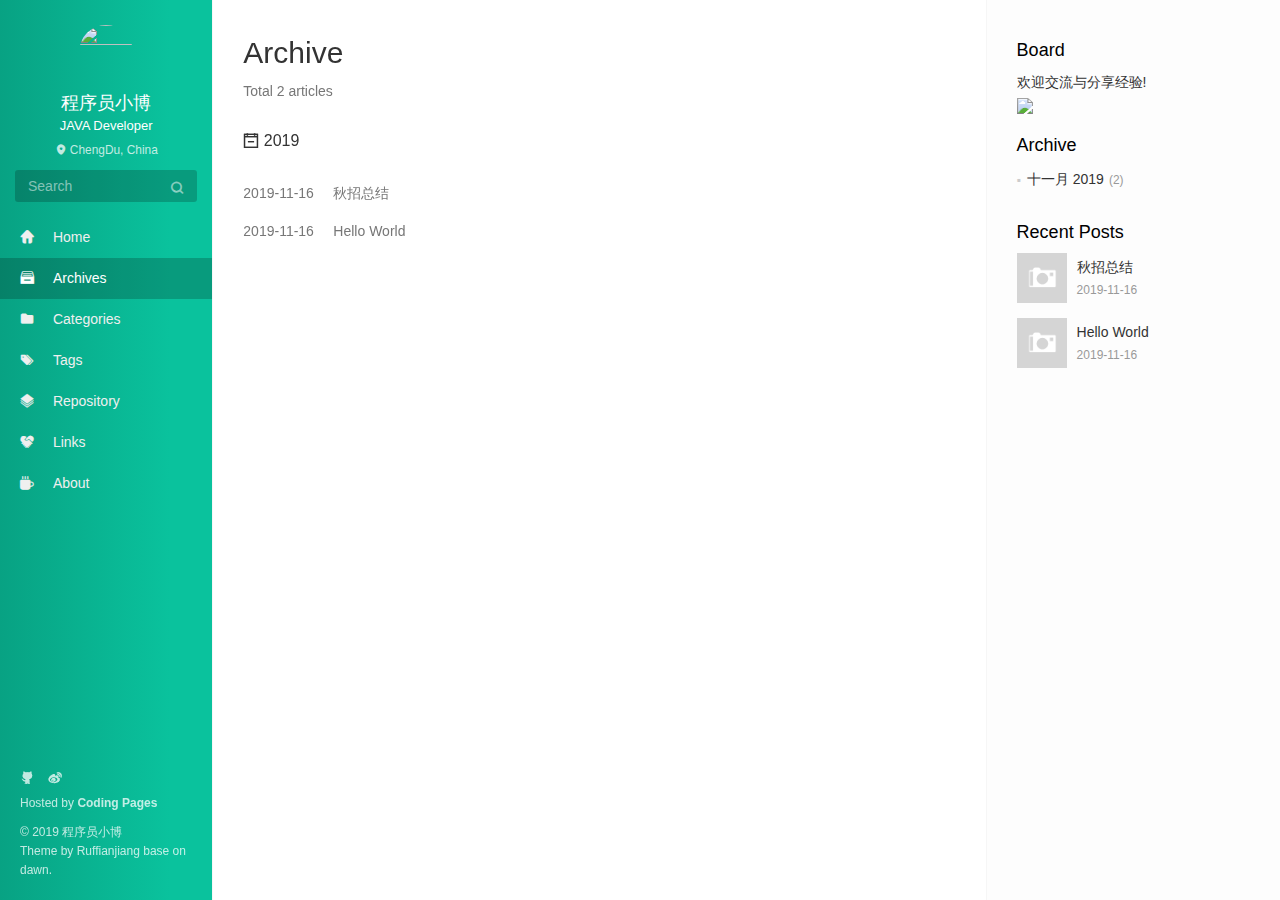
==== commit a053cb6a: "Site updated: 2019-11-16 17:46:00" ====
--- a/archives/index.html
+++ b/archives/index.html
@@ -1,5 +1,5 @@
 <!DOCTYPE html>
-<htmle>
+<htmlz>
 <head>
   <meta charset="utf-8">
   
@@ -17,12 +17,12 @@
   <meta http-equiv="window-target" content="_top" />
   
   
-  <title>Archive | Hexo</title>
+  <title>Archive | 程序员小博</title>
   <meta property="og:type" content="website">
 <meta property="og:title" content="Hexo">
 <meta property="og:url" content="http:&#x2F;&#x2F;yoursite.com&#x2F;archives&#x2F;index.html">
 <meta property="og:site_name" content="Hexo">
-<meta property="og:locale" content="en">
+<meta property="og:locale" content="zh-CN">
 <meta name="twitter:card" content="summary">
   <!-- Canonical links -->
   <link rel="canonical" href="http://yoursite.com/archives/index.html">
@@ -42,19 +42,19 @@
 </head>
 
 
-<body class="main-center" itemscope itemtype="http://schema.org/WebPage">
+<body class="main-center theme-green" itemscope itemtype="http://schema.org/WebPage">
   <header class="header" itemscope itemtype="http://schema.org/WPHeader">
   <div class="slimContent">
     <div class="navbar-header">
       
       
       <div class="profile-block text-center">
-        <a id="avatar" href="https://github.com/Ruffianjiang" target="_blank">
-          <img class="img-circle img-rotate" src="/images/avatar.jpg" width="200" height="200">
+        <a id="avatar" href="https://github.com/FssDawn" target="_blank">
+          <img class="img-circle img-rotate" src="/images/portrait.jpeg" width="200" height="200">
         </a>
-        <h2 id="name" class="hidden-xs hidden-sm">遗失的拂晓</h2>
+        <h2 id="name" class="hidden-xs hidden-sm">程序员小博</h2>
         <h3 id="title" class="hidden-xs hidden-sm hidden-md">JAVA Developer</h3>
-        <small id="location" class="text-muted hidden-xs hidden-sm"><i class="icon icon-map-marker"></i> Shanghai, China</small>
+        <small id="location" class="text-muted hidden-xs hidden-sm"><i class="icon icon-map-marker"></i> ChengDu, China</small>
       </div>
       
       <div class="search" id="search-form-wrap">
@@ -167,11 +167,9 @@
 	
     <ul class="social-links">
     	
-        <li><a href="https://github.com/Ruffianjiang" target="_blank" title="Github" data-toggle=tooltip data-placement=top><i class="icon icon-github"></i></a></li>
-        
-        <li><a href="http://weibo.com/lossingdawnn" target="_blank" title="Weibo" data-toggle=tooltip data-placement=top><i class="icon icon-weibo"></i></a></li>
-        
-        <li><a href="/atom.xml" target="_blank" title="Rss" data-toggle=tooltip data-placement=top><i class="icon icon-rss"></i></a></li>
+        <li><a href="https://github.com/FssDawn" target="_blank" title="Github" data-toggle=tooltip data-placement=top><i class="icon icon-github"></i></a></li>
+        
+        <li><a href="http://weibo.com/" target="_blank" title="Weibo" data-toggle=tooltip data-placement=top><i class="icon icon-weibo"></i></a></li>
         
     </ul>
 
@@ -188,7 +186,7 @@
     <div class="widget-body">
         <div id="board">
             <div class="content">
-                <p>欢迎交流与分享经验!</p> <img src="https://s2.ax1x.com/2019/05/25/VFodPJ.jpg"/>
+                <p>欢迎交流与分享经验!</p> <img src="https://s2.ax1x.com/2019/11/16/M0l39J.jpg"/>
             </div>
         </div>
     </div>
@@ -207,7 +205,7 @@
   <div class="widget">
     <h3 class="widget-title">Archive</h3>
     <div class="widget-body">
-      <ul class="archive-list"><li class="archive-list-item"><a class="archive-list-link" href="/archives/2019/11/">November 2019</a><span class="archive-list-count">1</span></li></ul>
+      <ul class="archive-list"><li class="archive-list-item"><a class="archive-list-link" href="/archives/2019/11/">十一月 2019</a><span class="archive-list-count">2</span></li></ul>
     </div>
   </div>
 
@@ -222,6 +220,31 @@
           <li>
             
             <div class="item-thumb">
+              <a href="/2019/11/16/%E7%A7%8B%E6%8B%9B%E6%80%BB%E7%BB%93/" class="thumb">
+    
+    
+        <span class="thumb-image thumb-none"></span>
+    
+</a>
+
+            </div>
+            
+            <div class="item-inner">
+              <p class="item-category">
+                
+              </p>
+              <p class="item-title">
+                <a href="/2019/11/16/%E7%A7%8B%E6%8B%9B%E6%80%BB%E7%BB%93/" class="title">秋招总结</a>
+              </p>
+              <p class="item-date">
+                <time datetime="2019-11-16T07:41:46.000Z" itemprop="datePublished">2019-11-16</time>
+              </p>
+            </div>
+          </li>
+          
+          <li>
+            
+            <div class="item-thumb">
               <a href="/2019/11/16/hello-world/" class="thumb">
     
     
@@ -259,7 +282,7 @@
   	<article class="content article article-archives article-type-list" itemscope="">
 	    <header class="article-header">
 	      <h1 itemprop="title">Archive</h1>
-	      <p class="text-muted">Total 1 articles</p>
+	      <p class="text-muted">Total 2 articles</p>
 	    </header>
 	    <div class="article-body">
 	      
@@ -284,6 +307,16 @@
           <div class="collection">
     
     
+<a href="/2019/11/16/%E7%A7%8B%E6%8B%9B%E6%80%BB%E7%BB%93/" class="collection-item" target="_blank" itemprop="url">
+  <time datetime="2019-11-16T07:41:46.000Z" itemprop="datePublished">2019-11-16</time>
+  <span>&nbsp;&nbsp;&nbsp;</span> 秋招总结
+</a>
+
+
+  
+    
+    
+    
 <a href="/2019/11/16/hello-world/" class="collection-item" target="_blank" itemprop="url">
   <time datetime="2019-11-16T06:09:20.937Z" itemprop="datePublished">2019-11-16</time>
   <span>&nbsp;&nbsp;&nbsp;</span> Hello World
@@ -307,11 +340,9 @@
 	
     <ul class="social-links">
     	
-        <li><a href="https://github.com/Ruffianjiang" target="_blank" title="Github" data-toggle=tooltip data-placement=top><i class="icon icon-github"></i></a></li>
-        
-        <li><a href="http://weibo.com/lossingdawnn" target="_blank" title="Weibo" data-toggle=tooltip data-placement=top><i class="icon icon-weibo"></i></a></li>
-        
-        <li><a href="/atom.xml" target="_blank" title="Rss" data-toggle=tooltip data-placement=top><i class="icon icon-rss"></i></a></li>
+        <li><a href="https://github.com/FssDawn" target="_blank" title="Github" data-toggle=tooltip data-placement=top><i class="icon icon-github"></i></a></li>
+        
+        <li><a href="http://weibo.com/" target="_blank" title="Weibo" data-toggle=tooltip data-placement=top><i class="icon icon-weibo"></i></a></li>
         
     </ul>
 
@@ -319,7 +350,7 @@
         <p>Hosted by <a href="https://pages.coding.me" target="_blank" rel="noopener" style="font-weight: bold">Coding Pages</a></p>
 
         
-            &copy; 2019 John Doe
+            &copy; 2019 程序员小博
         
 
         <div class="publishby">
@@ -328,10 +359,6 @@
                     href="https://github.com/Ruffianjiang/hexo-theme-dawn" target="_blank">dawn</a>.
         </div>
 
-        
-            <script async src="//busuanzi.ibruce.info/busuanzi/2.3/busuanzi.pure.mini.js"></script>
-            <span id="busuanzi_container_site_pv_diy" class="busuanzi">pv: <span id="busuanzi_value_site_pv">0</span> </span>
-            <span id="busuanzi_container_site_uv_diy" class="busuanzi">uv: <span id="busuanzi_value_site_uv">0</span></span>
         
 
         <!--
